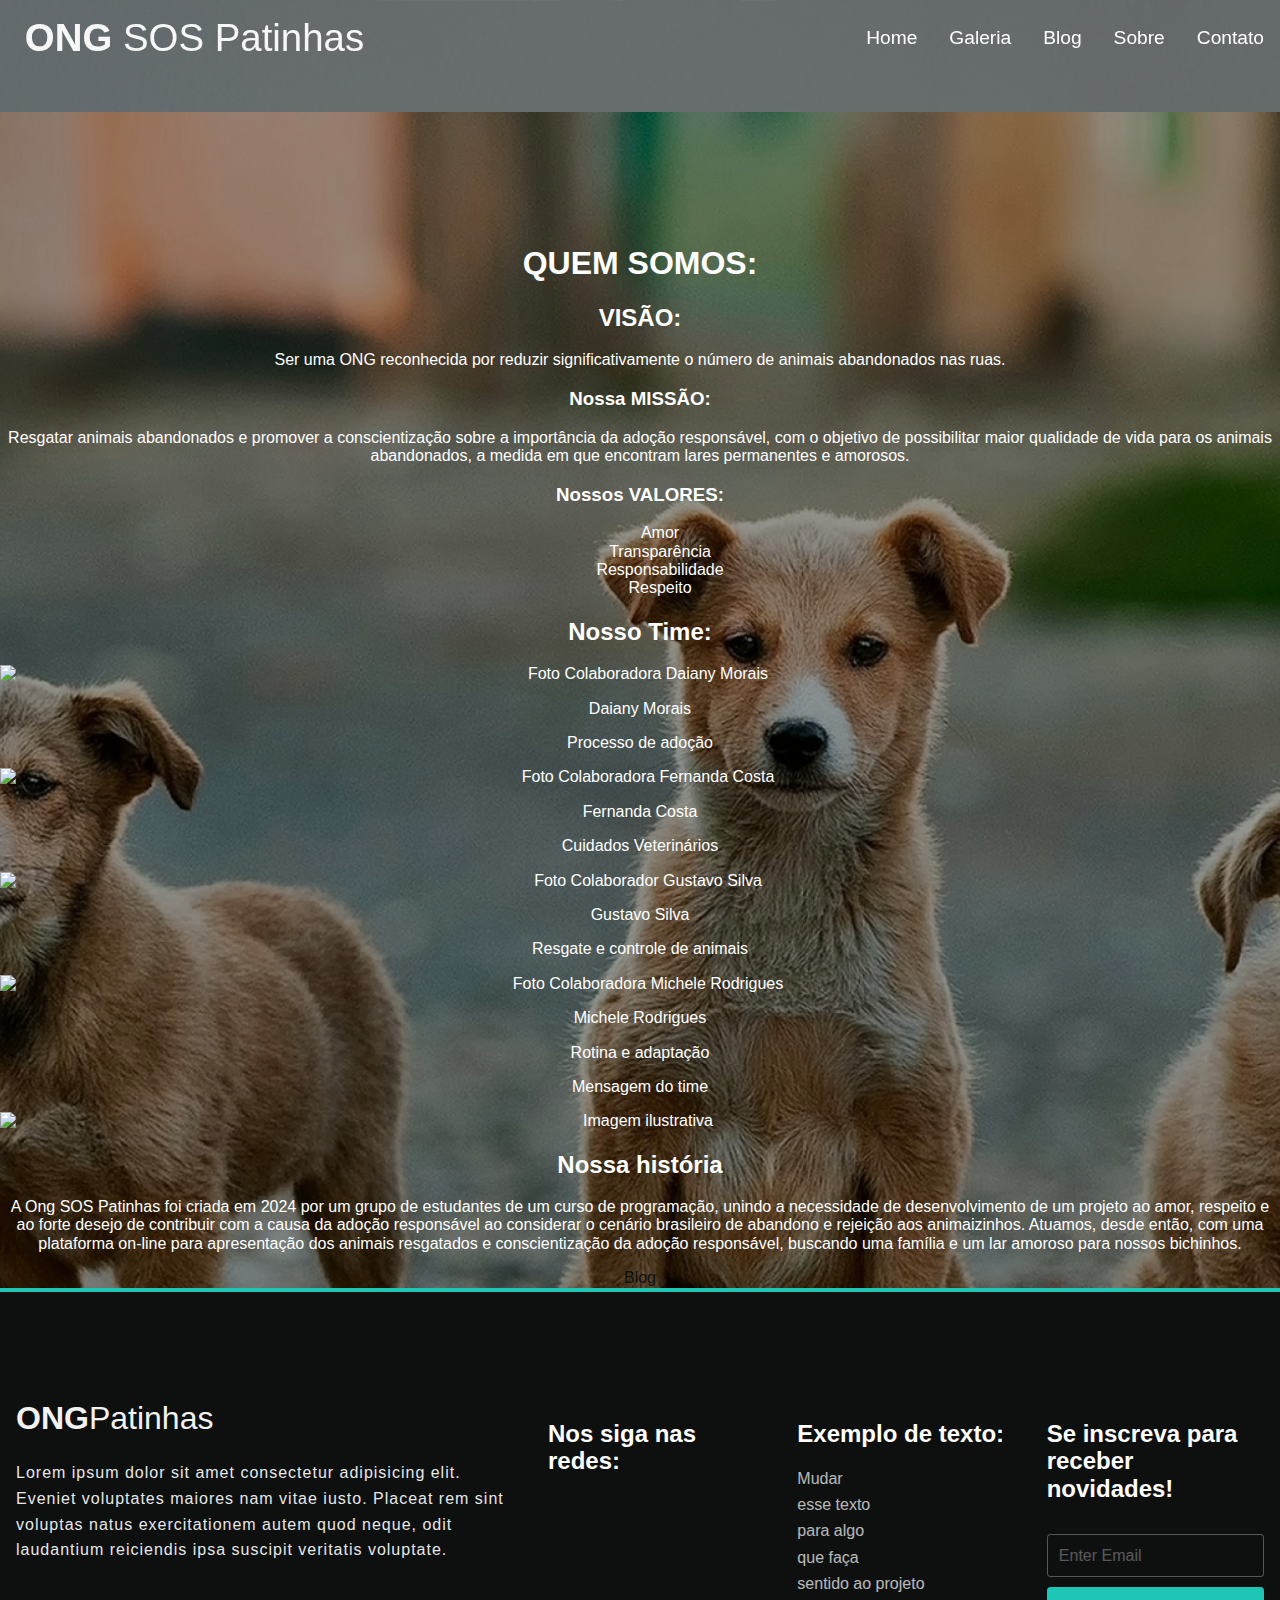
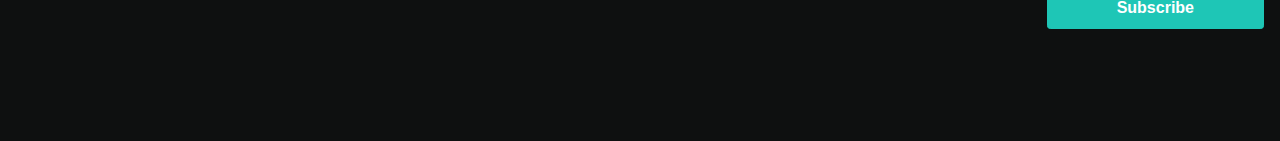
==== html/about.html @ 86a80b1d "ajustes inserção de classes/imagens" ====
<!DOCTYPE html>
<html lang="pt-br">

<head>
    <meta charset="utf-8">
    <meta http-equiv="X-UA-Compatible" content="IE=edge">
    <title>ONG SOS Patinhas</title>
    <meta name="description" content="">
    <meta name="viewport" content="width=device-width, initial-scale=1">

    <link rel="stylesheet" href="https://cdnjs.cloudflare.com/ajax/libs/font-awesome/5.15.3/css/all.min.css"
        integrity="sha512-iBBXm8fW90+nuLcSKlbmrPcLa0OT92xO1BIsZ+ywDWZCvqsWgccV3gFoRBv0z+8dLJgyAHIhR35VZc2oM/gI1w=="
        crossorigin="anonymous" referrerpolicy="no-referrer" />

    <link rel="stylesheet" href="../font/fonts.css">
 
    <link rel="stylesheet" href="../css/normalize.css">

    <link rel="stylesheet" href="../css/utility.css">
    <link rel="stylesheet" href="../css/style.css">
</head>

<body>

    <header class="header_about">

        <nav class="navbar">
            <div class="container flex">
                <a href="index.html" class="site-brand">
                    ONG<span> SOS Patinhas</span>
                </a>
                <button type="button" id="navbar-show-btn" class="flex">
                    <i class="fas fa-bars"></i>
                </button>
                <div id="navbar-collapse">
                    <button type="button" id="navbar-close-btn" class="flex">
                        <i class="fas fa-times"></i>
                    </button>
                    <ul class="navbar-nav">
                        <li class="nav-item">
                            <a href="index.html" class="nav-link">Home</a>
                        </li>
                        <li class="nav-item">
                            <a href="gallery.html" class="nav-link">Galeria</a>
                        </li>
                        <li class="nav-item">
                            <a href="blog.html" class="nav-link">Blog</a>
                        </li>
                        <li class="nav-item">
                            <a href="about.html" class="nav-link">Sobre</a>
                        </li>
                        <li class="nav-item">
                            <a href="contact.html" class="nav-link">Contato</a>
                        </li>
                    </ul>
                </div>
            </div>
        </nav>
    <header/>

    <main>
        <section class="container_about">
            <h1>QUEM SOMOS:</h1>
            <section>
                <section class="container_about_section_1">
                    <h2>VISÃO:</h2>
                    <p> Ser uma ONG reconhecida por reduzir significativamente o número de animais abandonados nas ruas.</p>
                    <h3>Nossa MISSÃO:</h3>
                    <p>Resgatar animais abandonados e promover a conscientização sobre a importância da adoção responsável, com o objetivo de possibilitar maior qualidade de vida para os animais abandonados, a medida em que encontram lares permanentes e amorosos.</p>
                </section>
                <div class="container_about_section_2">
                    <h3>Nossos VALORES:</h3>
                    <ul>
                        <li>Amor</li>
                        <li>Transparência</li>
                        <li>Responsabilidade</li>
                        <li>Respeito</li>
                    </ul>
                </div>
            </section>
        </section>
        <section class="container_about_team">
            <h2>Nosso Time:</h2>
            <section>
                <img src = "" alt="Foto Colaboradora Daiany Morais">
                <p>Daiany Morais</p>
                <p>Processo de adoção</p>
            </section>
            <section>
                <img src = "" alt="Foto Colaboradora Fernanda Costa">
                <p>Fernanda Costa</p>
                <p>Cuidados Veterinários</p>
            </section>
            <section>
                <img src = "" alt="Foto Colaborador Gustavo Silva">
                <p>Gustavo Silva</p>
                <p>Resgate e controle de animais</p>
            </section>
            <section>
                <img src = "" alt="Foto Colaboradora Michele Rodrigues">
                <p>Michele Rodrigues</p>
                <p>Rotina e adaptação</p>
            </section>
        <section class="container_about_team_message">
            <p>Mensagem do time</p>
        </section>
        <section class="container_about_history">
            <img src = "../images/about-2.jpg" alt="Imagem ilustrativa">
            <h2>Nossa história</h2>
            <p>A Ong SOS Patinhas foi criada em 2024 por um grupo de estudantes de um curso de programação, unindo a necessidade de desenvolvimento de um projeto ao amor, respeito e ao forte desejo de contribuir com a causa da adoção responsável ao considerar o cenário brasileiro de abandono e rejeição aos animaizinhos.

                Atuamos, desde então, com uma plataforma on-line para apresentação dos animais resgatados e conscientização da adoção responsável, buscando uma família e um lar amoroso para nossos bichinhos.</p>
            <a href="blog.html">Blog</a>
        </section>
    </main>

    <footer class = "py-4">
        <div class = "container footer-row">
            <div class = "footer-item">
                <a href = "index.html" class = "site-brand">
                    ONG<span>Patinhas</span>
                </a>
                <p class = "text">Lorem ipsum dolor sit amet consectetur adipisicing elit. Eveniet voluptates maiores nam vitae iusto. Placeat rem sint voluptas natus exercitationem autem quod neque, odit laudantium reiciendis ipsa suscipit veritatis voluptate.</p>
            </div>

            <div class = "footer-item">
                <h2>Nos siga nas redes: </h2>
                <ul class = "social-links">
                    <li>
                        <a href = "#">
                            <i class = "fab fa-facebook-f"></i>
                        </a>
                    </li>
                    <li>
                        <a href = "#">
                            <i class = "fab fa-instagram"></i>
                        </a>
                    </li>
                    <li>
                        <a href = "#">
                            <i class = "fab fa-twitter"></i>
                        </a>
                    </li>
                    <li>
                        <a href = "#">
                            <i class = "fab fa-pinterest"></i>
                        </a>
                    </li>
                    <li>
                        <a href = "#">
                            <i class = "fab fa-google-plus"></i>
                        </a>
                    </li>
                </ul>
            </div>

            <div class = "footer-item">
                <h2>Exemplo de texto:</h2>
                <ul>
                    <li><a href = "#">Mudar</a></li>
                    <li><a href = "#">esse texto</a></li>
                    <li><a href = "#">para algo</a></li>
                    <li><a href = "#">que faça </a></li>
                    <li><a href = "#">sentido ao projeto</a></li>
                </ul>
            </div>

            <div class = "subscribe-form footer-item">
                <h2>Se inscreva para receber novidades!</h2>
                <form class = "flex">
                    <input type = "email" placeholder="Enter Email" class = "form-control">
                    <input type = "submit" class = "btn" value = "Subscribe">
                </form>
            </div>
        </div>
    </footer>
</body>
</html>
---- font/fonts.css ----
@font-face {
  font-family: "Open Sans";
  font-style: normal;
  font-weight: 300;
  font-display: swap;
  src: url(https://fonts.gstatic.com/s/opensans/v20/mem5YaGs126MiZpBA-UN_r8OUuhp.woff2)
    format("woff2");
  unicode-range: U+0000-00FF, U+0131, U+0152-0153, U+02BB-02BC, U+02C6, U+02DA,
    U+02DC, U+2000-206F, U+2074, U+20AC, U+2122, U+2191, U+2193, U+2212, U+2215,
    U+FEFF, U+FFFD;
}

@font-face {
  font-family: "Open Sans";
  font-style: normal;
  font-weight: 400;
  font-display: swap;
  src: url(https://fonts.gstatic.com/s/opensans/v20/mem8YaGs126MiZpBA-UFVZ0b.woff2)
    format("woff2");
  unicode-range: U+0000-00FF, U+0131, U+0152-0153, U+02BB-02BC, U+02C6, U+02DA,
    U+02DC, U+2000-206F, U+2074, U+20AC, U+2122, U+2191, U+2193, U+2212, U+2215,
    U+FEFF, U+FFFD;
}

@font-face {
  font-family: "Open Sans";
  font-style: normal;
  font-weight: 600;
  font-display: swap;
  src: url(https://fonts.gstatic.com/s/opensans/v20/mem5YaGs126MiZpBA-UNirkOUuhp.woff2)
    format("woff2");
  unicode-range: U+0000-00FF, U+0131, U+0152-0153, U+02BB-02BC, U+02C6, U+02DA,
    U+02DC, U+2000-206F, U+2074, U+20AC, U+2122, U+2191, U+2193, U+2212, U+2215,
    U+FEFF, U+FFFD;
}

@font-face {
  font-family: "Open Sans";
  font-style: normal;
  font-weight: 700;
  font-display: swap;
  src: url(https://fonts.gstatic.com/s/opensans/v20/mem5YaGs126MiZpBA-UN7rgOUuhp.woff2)
    format("woff2");
  unicode-range: U+0000-00FF, U+0131, U+0152-0153, U+02BB-02BC, U+02C6, U+02DA,
    U+02DC, U+2000-206F, U+2074, U+20AC, U+2122, U+2191, U+2193, U+2212, U+2215,
    U+FEFF, U+FFFD;
}

@font-face {
  font-family: "Open Sans";
  font-style: normal;
  font-weight: 800;
  font-display: swap;
  src: url(https://fonts.gstatic.com/s/opensans/v20/mem5YaGs126MiZpBA-UN8rsOUuhp.woff2)
    format("woff2");
  unicode-range: U+0000-00FF, U+0131, U+0152-0153, U+02BB-02BC, U+02C6, U+02DA,
    U+02DC, U+2000-206F, U+2074, U+20AC, U+2122, U+2191, U+2193, U+2212, U+2215,
    U+FEFF, U+FFFD;
}

@font-face {
  font-family: "Raleway";
  font-style: normal;
  font-weight: 200;
  font-display: swap;
  src: url(https://fonts.gstatic.com/s/raleway/v22/1Ptug8zYS_SKggPNyC0ITw.woff2)
    format("woff2");
  unicode-range: U+0000-00FF, U+0131, U+0152-0153, U+02BB-02BC, U+02C6, U+02DA,
    U+02DC, U+2000-206F, U+2074, U+20AC, U+2122, U+2191, U+2193, U+2212, U+2215,
    U+FEFF, U+FFFD;
}

@font-face {
  font-family: "Raleway";
  font-style: normal;
  font-weight: 300;
  font-display: swap;
  src: url(https://fonts.gstatic.com/s/raleway/v22/1Ptug8zYS_SKggPNyC0ITw.woff2)
    format("woff2");
  unicode-range: U+0000-00FF, U+0131, U+0152-0153, U+02BB-02BC, U+02C6, U+02DA,
    U+02DC, U+2000-206F, U+2074, U+20AC, U+2122, U+2191, U+2193, U+2212, U+2215,
    U+FEFF, U+FFFD;
}

@font-face {
  font-family: "Raleway";
  font-style: normal;
  font-weight: 400;
  font-display: swap;
  src: url(https://fonts.gstatic.com/s/raleway/v22/1Ptug8zYS_SKggPNyC0ITw.woff2)
    format("woff2");
  unicode-range: U+0000-00FF, U+0131, U+0152-0153, U+02BB-02BC, U+02C6, U+02DA,
    U+02DC, U+2000-206F, U+2074, U+20AC, U+2122, U+2191, U+2193, U+2212, U+2215,
    U+FEFF, U+FFFD;
}

@font-face {
  font-family: "Raleway";
  font-style: normal;
  font-weight: 500;
  font-display: swap;
  src: url(https://fonts.gstatic.com/s/raleway/v22/1Ptug8zYS_SKggPNyC0ITw.woff2)
    format("woff2");
  unicode-range: U+0000-00FF, U+0131, U+0152-0153, U+02BB-02BC, U+02C6, U+02DA,
    U+02DC, U+2000-206F, U+2074, U+20AC, U+2122, U+2191, U+2193, U+2212, U+2215,
    U+FEFF, U+FFFD;
}

@font-face {
  font-family: "Raleway";
  font-style: normal;
  font-weight: 600;
  font-display: swap;
  src: url(https://fonts.gstatic.com/s/raleway/v22/1Ptug8zYS_SKggPNyC0ITw.woff2)
    format("woff2");
  unicode-range: U+0000-00FF, U+0131, U+0152-0153, U+02BB-02BC, U+02C6, U+02DA,
    U+02DC, U+2000-206F, U+2074, U+20AC, U+2122, U+2191, U+2193, U+2212, U+2215,
    U+FEFF, U+FFFD;
}

@font-face {
  font-family: "Raleway";
  font-style: normal;
  font-weight: 700;
  font-display: swap;
  src: url(https://fonts.gstatic.com/s/raleway/v22/1Ptug8zYS_SKggPNyC0ITw.woff2)
    format("woff2");
  unicode-range: U+0000-00FF, U+0131, U+0152-0153, U+02BB-02BC, U+02C6, U+02DA,
    U+02DC, U+2000-206F, U+2074, U+20AC, U+2122, U+2191, U+2193, U+2212, U+2215,
    U+FEFF, U+FFFD;
}

@font-face {
  font-family: "Raleway";
  font-style: normal;
  font-weight: 800;
  font-display: swap;
  src: url(https://fonts.gstatic.com/s/raleway/v22/1Ptug8zYS_SKggPNyC0ITw.woff2)
    format("woff2");
  unicode-range: U+0000-00FF, U+0131, U+0152-0153, U+02BB-02BC, U+02C6, U+02DA,
    U+02DC, U+2000-206F, U+2074, U+20AC, U+2122, U+2191, U+2193, U+2212, U+2215,
    U+FEFF, U+FFFD;
}

@font-face {
  font-family: "Raleway";
  font-style: normal;
  font-weight: 900;
  font-display: swap;
  src: url(https://fonts.gstatic.com/s/raleway/v22/1Ptug8zYS_SKggPNyC0ITw.woff2)
    format("woff2");
  unicode-range: U+0000-00FF, U+0131, U+0152-0153, U+02BB-02BC, U+02C6, U+02DA,
    U+02DC, U+2000-206F, U+2074, U+20AC, U+2122, U+2191, U+2193, U+2212, U+2215,
    U+FEFF, U+FFFD;
}
---- css/utility.css ----
html,
body {
  font-family: "Open Sans", sans-serif;
}
h1,
h2,
h3,
h4,
h5,
h6 {
  font-family: "Raleway", sans-serif;
}
a {
  color: var(--dark);
  text-decoration: none;
}
ul {
  list-style-type: none;
}
button,
input[type="submit"] {
  font-size: 1rem;
  cursor: pointer;
  font-family: "Raleway", sans-serif;
}
.container {
  max-width: 1320px;
  padding: 0 1rem;
  margin: 0 auto;
}
.flex {
  display: -webkit-box;
  display: -ms-flexbox;
  display: flex;
  -webkit-box-align: center;
  -ms-flex-align: center;
  align-items: center;
  -webkit-box-pack: center;
  -ms-flex-pack: center;
  justify-content: center;
}
.text {
  font-weight: 400;
  opacity: 0.9;
  line-height: 1.6;
  letter-spacing: 1px;
}
.form-control {
  width: 100%;
  margin: 0.6rem 0;
  max-width: 500px;
  border: 1px solid #fff;
  border-radius: 0.2rem;
  padding: 0.7rem;
  font-size: 1rem;
  font-family: "Raleway", sans-serif;
  color: #fff;
  background-color: transparent;
  -webkit-box-sizing: border-box;
  box-sizing: border-box;
}
.btn {
  padding: 0.7rem 2.4rem;
  border-radius: 0.2rem;
  font-weight: 600;
  background-color: var(--green);
  color: #fff;
  border: 1px solid var(--green);
}
.btn:hover {
  opacity: 0.9;
  -webkit-transition: var(--trans);
  -o-transition: var(--trans);
  transition: var(--trans);
}

/* css para transição e animação */
.resize-animation-stopper * {
  -webkit-animation: none !important;
  animation: none !important;
  -webkit-transition: none !important;
  -o-transition: none !important;
  transition: none !important;
}

.py-4 {
  padding: 4rem 0;
}
img {
  width: 100%;
  display: block;
}
.title-wrap {
  text-align: center;
  padding: 1.4rem 0;
  margin-bottom: 2rem;
  letter-spacing: 2px;
  text-transform: uppercase;
}
.lg-title {
  font-size: 1.8rem;
}
.sm-title {
  display: block;
  color: #787878;
  font-weight: 300;
  font-size: 1.2rem;
  padding-bottom: 1rem;
  max-width: 450px;
  margin-right: auto;
  margin-left: auto;
  line-height: 1.7;
}
.my-2 {
  margin: 2rem 0;
}
.shadow:hover {
  -webkit-box-shadow: 0px 0px 18px -4px rgba(109, 109, 109, 0.64);
  box-shadow: 0px 0px 18px -4px rgba(109, 109, 109, 0.64);
}
---- css/style.css ----
:root{
  --green: #1ec6b6;
  --light-yellow: #ec7e3fd7;
  /* --light-yellow: #f7f7f7; */
  --dark: #0e1010;
  --trans: all 0.3s ease-in-out;
}
.navbar{
  position: fixed;
  top: 0;
  width: 100%;
  background-color: transparent;
  padding: 1rem 0;
  z-index: 999;
}
.navbar .container{
  -webkit-box-pack: justify;
      -ms-flex-pack: justify;
          justify-content: space-between;
}
.site-brand{
  color: #fff;
  font-size: 2.4rem;
  font-family: 'Raleway', sans-serif;
  font-weight: 600;
  opacity: 0.95;
  width: 500px;
}
.site-brand span{
  font-weight: 300;
}
#navbar-show-btn{
  background: transparent;
  color: #fff;
  font-size: 2rem;
  opacity: 0.9;
  -webkit-transition: var(--trans);
  -o-transition: var(--trans);
  transition: var(--trans);
  border: none;
}
#navbar-show-btn:hover{
  opacity: 1;
}

/* navbar side menu */
#navbar-collapse{
  background-color: var(--green);
  position: fixed;
  top: 0;
  right: 0;
  width: 300px;
  height: 100%;
  padding: 2rem;
  -webkit-transform: translateX(100%);
      -ms-transform: translateX(100%);
          transform: translateX(100%);
  -webkit-transition: var(--trans);
  -o-transition: var(--trans);
  transition: var(--trans);
}
.navbar-collapse-rmw{
  /* js related */
  -webkit-transform: translateX(0)!important;
      -ms-transform: translateX(0)!important;
          transform: translateX(0)!important;
}
#navbar-close-btn{
  background: none;
  color: #fff;
  width: 35px;
  height: 35px;
  border-radius: 0.2rem;
  font-size: 2rem;
  -webkit-transition: var(--trans);
  -o-transition: var(--trans);
  transition: var(--trans);
  position: absolute;
  right: 1rem;
  top: 2rem;
  border: none;
}
#navbar-close-btn:hover{
  background-color: #fff;
  color: var(--green);
}
.navbar-nav{
  margin-top: 5rem;
}
.nav-item{
  margin: 1.6rem 0;
}
.nav-link{
  color: #fff;
  font-size: 1.2rem;
  -webkit-transition: var(--trans);
  -o-transition: var(--trans);
  transition: var(--trans);
}
.nav-link:hover{
  opacity: 0.8;
}

/* header */
header{
  min-height: 100vh;
  padding-top: 7rem;
  background: -webkit-gradient(linear, left top, left bottom, from(rgba(0, 0, 0, 0.4)), to(rgba(0, 0, 0, 0.4))), url(../images/header-bg.jpg) center/cover no-repeat;
  background: -o-linear-gradient(rgba(0, 0, 0, 0.4), rgba(0, 0, 0, 0.4)), url(../images/header-bg.jpg) center/cover no-repeat;
  background: linear-gradient(rgba(0, 0, 0, 0.4), rgba(0, 0, 0, 0.4)), url(../images/header-bg.jpg) center/cover no-repeat;
  -webkit-box-orient: vertical;
  -webkit-box-direction: normal;
      -ms-flex-direction: column;
          flex-direction: column;
  color: #fff;
  text-align: center;
}
.header-title h1{
  font-size: 2.8rem!important;
  letter-spacing: 2px;
  -webkit-animation: bounce-in-top 1.1s both;
          animation: bounce-in-top 1.1s both;
}
.header-title p{
  margin: 1.8rem auto;
  max-width: 700px;
  font-weight: 500;
  font-size: 1.3rem;
  line-height: 1.7;
}

@-webkit-keyframes bounce-in-top{
  0%{
      -webkit-transform: translateY(-500px);
              transform: translateY(-500px);
      -webkit-animation-timing-function: ease-in;
              animation-timing-function: ease-in;
      opacity: 0;
  }
  38%{
      -webkit-transform: translateY(0);
              transform: translateY(0);
      -webkit-animation-timing-function: ease-out;
              animation-timing-function: ease-out;
      opacity: 1;
  }
  55%{
      -webkit-transform: translateY(-65px);
              transform: translateY(-65px);
      -webkit-animation-timing-function: ease-in;
              animation-timing-function: ease-in;
  }
  72%{
      -webkit-transform: translateY(0);
              transform: translateY(0);
      -webkit-animation-timing-function: ease-out;
              animation-timing-function: ease-out;
  }
  81%{
      -webkit-transform: translateY(-28px);
              transform: translateY(-28px);
      -webkit-animation-timing-function: ease-in;
              animation-timing-function: ease-in;
  }
  90%{
      -webkit-transform: translateY(0);
              transform: translateY(0);
      -webkit-animation-timing-function: ease-out;
              animation-timing-function: ease-out;
  }
  95%{
      -webkit-transform: translateY(-8px);
              transform: translateY(-8px);
      -webkit-animation-timing-function: ease-in;
              animation-timing-function: ease-in;
  }
  100%{
      -webkit-transform: translateY(0);
              transform: translateY(0);
      -webkit-animation-timing-function: ease-out;
              animation-timing-function: ease-out;
  }
}

@keyframes bounce-in-top{
  0%{
      -webkit-transform: translateY(-500px);
              transform: translateY(-500px);
      -webkit-animation-timing-function: ease-in;
              animation-timing-function: ease-in;
      opacity: 0;
  }
  38%{
      -webkit-transform: translateY(0);
              transform: translateY(0);
      -webkit-animation-timing-function: ease-out;
              animation-timing-function: ease-out;
      opacity: 1;
  }
  55%{
      -webkit-transform: translateY(-65px);
              transform: translateY(-65px);
      -webkit-animation-timing-function: ease-in;
              animation-timing-function: ease-in;
  }
  72%{
      -webkit-transform: translateY(0);
              transform: translateY(0);
      -webkit-animation-timing-function: ease-out;
              animation-timing-function: ease-out;
  }
  81%{
      -webkit-transform: translateY(-28px);
              transform: translateY(-28px);
      -webkit-animation-timing-function: ease-in;
              animation-timing-function: ease-in;
  }
  90%{
      -webkit-transform: translateY(0);
              transform: translateY(0);
      -webkit-animation-timing-function: ease-out;
              animation-timing-function: ease-out;
  }
  95%{
      -webkit-transform: translateY(-8px);
              transform: translateY(-8px);
      -webkit-animation-timing-function: ease-in;
              animation-timing-function: ease-in;
  }
  100%{
      -webkit-transform: translateY(0);
              transform: translateY(0);
      -webkit-animation-timing-function: ease-out;
              animation-timing-function: ease-out;
  }
}

::-webkit-calendar-picker-indicator{
  -webkit-filter: invert(1);
          filter: invert(1);
}

/* change background on scroll */
.navbar-cng{
  background-color: #fff;
  -webkit-box-shadow: 0px 4px 5px 0px rgba(48, 48, 48, 0.2);
          box-shadow: 0px 4px 5px 0px rgba(48, 48, 48, 0.2);
  -webkit-transition: var(--trans);
  -o-transition: var(--trans);
  transition: var(--trans);
}
.navbar-cng .site-brand{
  color: var(--dark);
}
.navbar-cng .site-brand span{
  color: var(--green);
}
.navbar-cng #navbar-show-btn{
  color: var(--green);
}

/* featured */
.featured-item{
  position: relative;
  width: 100%;
  overflow: hidden;
  -webkit-transition: var(--trans);
  -o-transition: var(--trans);
  transition: var(--trans);
  border-radius: 8%;
}
.featured-item::after{
  content: "";
  position: absolute;
  top: 0;
  left: 0;
  width: 100%;
  height: 100%;
  z-index: 1;
  background: -webkit-gradient(linear, left top, left bottom, from(transparent), color-stop(18%, transparent), color-stop(99%, rgba(0, 0, 0, 0.8)), to(rgba(0, 0, 0, 0.8)));
  background: -o-linear-gradient(top, transparent 0%, transparent 18%, rgba(0, 0, 0, 0.8) 99%, rgba(0, 0, 0, 0.8) 100%)!important;
  background: linear-gradient(to bottom, transparent 0%, transparent 18%, rgba(0, 0, 0, 0.8) 99%, rgba(0, 0, 0, 0.8) 100%)!important;
}
.featured-item-content{
  position: absolute;
  bottom: 0;
  left: 0;
  z-index: 2;
  color: var(--dark);
  background: #1ec6b6;
  width: 100%;
  padding: 1rem;
  -webkit-transform: translateY(68%);
      -ms-transform: translateY(68%);
          transform: translateY(68%);
  -webkit-transition: var(--trans);
  -o-transition: var(--trans);
  transition: var(--trans); 
}


.featured-item-content span{
  font-size: 1.2rem;
  display: block;
  margin-bottom: 1.2rem;
  text-transform: capitalize;
}
.featured-item-content .text {
  color: #fff;
  font-size: 1.1rem;
  -webkit-transition: var(--trans);
  -o-transition: var(--trans);
  transition: var(--trans);
  margin-right: 10px!important;
}
.featured-item:hover .featured-item-content{
  -webkit-transform: translateY(0);
      -ms-transform: translateY(0);
          transform: translateY(0);
}

/* services */
#services{
  background: -webkit-gradient(linear, left top, left bottom, from(rgba(0, 0, 0, 0.5)), to(rgba(0, 0, 0, 0.5))), url(../images/services-bg.jpg) center/cover no-repeat;
  background: -o-linear-gradient(rgba(0, 0, 0, 0.5), rgba(0, 0, 0, 0.5)), url(../images/services-bg.jpg) center/cover no-repeat;
  background: linear-gradient(rgba(0, 0, 0, 0.5), rgba(0, 0, 0, 0.5)), url(../images/services-bg.jpg) center/cover no-repeat;
}
#services *{
  color: #fff;
}
.services-item{
  text-align: center;
  padding: 2rem 0.5rem;
  margin: 2rem 0;
}
.services-icon{
  font-size: 3.2rem;
}
.services-item h3{
  margin: 1rem 0;
  font-size: 1.6rem;
}
.services-item .btn{
  margin-top: 1.6rem;
  display: inline-block;
}

/* testimonials */
#testimonials{
  background-color: var(--light-yellow);
}
.test-item{
  border: 2px solid var(--light-yellow);
  padding: 2rem 1rem;
  position: relative;
  background-color: #fff;
  border-radius: 0.2rem;
  margin: 2rem 0 14rem 0;
}
.test-item::after{
  content: "";
  position: absolute;
  bottom: -20px;
  left: 50%;
  -webkit-transform: translateX(-50%);
      -ms-transform: translateX(-50%);
          transform: translateX(-50%);
  width: 0;
  height: 0;
  border-left: 20px solid transparent;
  border-right: 20px solid transparent;
  border-top: 20px solid #fff;
}
.test-item-info{
  position: absolute;
  top: 110%;
  left: 50%;
  -webkit-transform: translateX(-50%);
      -ms-transform: translateX(-50%);
          transform: translateX(-50%);
  text-align: center;
}
.test-item-info img{
  width: 100px;
  height: 100px;
  border-radius: 100%;
  margin: 1rem;
}
.test-item-info h3{
  font-size: 1rem;
}

/* video */
.video-wrapper{
  height: 700px;
  position: relative;
}
.video-wrapper video{
  width: 100%;
  height: 100%;
  -o-object-fit: cover;
     object-fit: cover;
}
#play-btn{
  position: absolute;
  z-index: 5;
  width: 70px;
  height: 70px;
  background-color: var(--green);
  color: #fff;
  border: none;
  border-radius: 50%;
  font-size: 1.8rem;
  padding-left: 0.4rem;
  -webkit-transition: var(--trans);
  -o-transition: var(--trans);
  transition: var(--trans);
}
#play-btn:hover{
  -webkit-transform: scale(1.1);
      -ms-transform: scale(1.1);
          transform: scale(1.1);
}

/* footer */
footer{
  background-color: var(--dark);
  color: #fff;
  text-align: center;
  position: relative;
}
footer::before{
  content: "";
  position: absolute;
  background-color: var(--green);
  height: 4px;
  top: 0;
  left: 0;
  width: 100%;
}
footer .site-brand{
  margin-bottom: 1.5rem;
  display: block;
  font-size: 2rem!important;
}
.footer-item{
  margin: 3rem 0;
}
.footer-item a{
  font-size: 1.2rem;
  color: #fff;
  -webkit-transition: var(--trans);
  -o-transition: var(--trans);
  transition: var(--trans);
}
.footer-item a:hover{
  color: var(--green);
}
.footer-item ul{
  padding: 0;
}
.footer-item h2{
  margin-bottom: 1.4rem;;
}
.social-links{
  display: -webkit-box;
  display: -ms-flexbox;
  display: flex;
  -webkit-box-pack: center;
      -ms-flex-pack: center;
          justify-content: center;
}
.social-links li{
  margin: 0.5rem;
}
.footer-item:nth-child(3) li{
  margin: 0.5rem 0;
}
.footer-item:nth-child(3) a{
  display: inline-block;
  font-size: 1rem;
  opacity: 0.7;
}
.subscribe-form form{
  -webkit-box-orient: vertical;
  -webkit-box-direction: normal;
      -ms-flex-direction: column;
          flex-direction: column;
}
.subscribe-form form input{
  width: 100%;
  max-width: 300px;
}
.subscribe-form .form-control{
  border-color: rgba(255, 255, 255, 0.3);
  -webkit-transition: var(--trans);
  -o-transition: var(--trans);
  transition: var(--trans);
}
.subscribe-form .form-control:focus{
  border-color: #fff;
}
.subscribe-form form input[type = "email"]::-webkit-input-placeholder{
  color: #fff;
  opacity: 0.3;
}
.subscribe-form form input[type = "email"]::-moz-placeholder{
  color: #fff;
  opacity: 0.3;
}
.subscribe-form form input[type = "email"]:-ms-input-placeholder{
  color: #fff;
  opacity: 0.3;
}
.subscribe-form form input[type = "email"]::-ms-input-placeholder{
  color: #fff;
  opacity: 0.3;
}
.subscribe-form form input[type = "email"]::placeholder{
  color: #fff;
  opacity: 0.3;
}


/* ### GALLERY PAGE ### */
header.header-sm{
  min-height: 60vh;
}
/* gallery */

#gallery{
  background-color: #fcd787ab;
}

.gallery-item{
  margin: 2rem 0;
  overflow: hidden;
  position: relative;
  -webkit-transition: var(--trans);
  -o-transition: var(--trans);
  transition: var(--trans);
  cursor: pointer;
}
.gallery-item::after{
  content: "";
  z-index: 1;
  position: absolute;
  bottom: 0;
  top: 0;
  right: 0;
  left: 0;
  background: -webkit-gradient(linear, left top, left bottom, from(transparent), color-stop(18%, transparent), color-stop(99%, rgba(0, 0, 0, 0.8)), to(rgba(0, 0, 0, 0.8)));
  background: -o-linear-gradient(top, transparent 0%, transparent 18%, rgba(0, 0, 0, 0.8) 99%, rgba(0, 0, 0, 0.8) 100%);
  background: linear-gradient(to bottom, transparent 0%, transparent 18%, rgba(0, 0, 0, 0.8) 99%, rgba(0, 0, 0, 0.8) 100%);
}
.gallery-item img{
  -webkit-transition: var(--trans);
  -o-transition: var(--trans);
  transition: var(--trans);
}
.gallery-item:hover img{
  -webkit-transform: scale(1.2);
      -ms-transform: scale(1.2);
          transform: scale(1.2);
}
.zoom-icon{
  position: absolute;
  top: 50%;
  left: 50%;
  -webkit-transform: translate(-50%, -50%);
      -ms-transform: translate(-50%, -50%);
          transform: translate(-50%, -50%);
  font-size: 2rem;
  color: #fff;
  z-index: 2;
  opacity: 0;
  -webkit-transition: var(--trans);
  -o-transition: var(--trans);
  transition: var(--trans);
}
.gallery-item:hover .zoom-icon{
  opacity: 1;
}
/* img modal box */
#img-modal-box{
  position: fixed;
  top: 0;
  left: 0;
  width: 100%;
  height: 100%;
  background-color: rgba(0, 0, 0, 0.9);
  z-index: 999;
  display: none;
}
#img-modal{
  position: absolute;
  top: 50%;
  left: 50%;
  -webkit-transform: translate(-50%, -50%);
      -ms-transform: translate(-50%, -50%);
          transform: translate(-50%, -50%);
  width: 80%;
  max-width: 800px;
}
#img-mdoal img{
  max-width: 100%;
  height: 100%;
}
#img-modal-box button{
  position: absolute;
  font-size: 1.4rem;
  background-color: #fff;
  width: 35px;
  height: 35px;
  border-radius: 50%;
  -webkit-transition: var(--trans);
  -o-transition: var(--trans);
  transition: var(--trans);
  border: none;
}
#img-modal-box button:hover{
  opacity: 0.9;
}
#modal-close-btn{
  top: -17.5px;
  right: -17.5px;
  z-index: 999;
}
#next-btn{
  top: 50%;
  right: 1rem;
  -webkit-transform: translateY(-50%);
      -ms-transform: translateY(-50%);
          transform: translateY(-50%);
}
#prev-btn{
  top: 50%;
  left: 1rem;
  -webkit-transform: translateY(-50%);
      -ms-transform: translateY(-50%);
          transform: translateY(-50%);
}
#next-btn:hover, #prev-btn:hover{
  background-color: var(--dark);
  color: #fff;
}

/* popular section */
#popular.py-4{
  padding-bottom: 0;
}
.popular-item{
  height: 700px;
  position: relative;
  cursor: pointer;
  overflow: hidden;
  margin: .5rem .5rem;
  padding: .2rem 0;
  -webkit-transition: var(--trans);
  -o-transition: var(--trans);
  transition: var(--trans);
}
.popular-item::after{
  padding: 2rem 0;
  content: "";
  z-index: 1;
  position: absolute;
  bottom: 0;
  top: 0;
  right: 0;
  left: 0;
  background: -webkit-gradient(linear, left top, left bottom, from(transparent), color-stop(18%, transparent), color-stop(99%, rgba(0, 0, 0, 0.8)), to(rgba(0, 0, 0, 0.8)));
  background: -o-linear-gradient(top, transparent 0%, transparent 18%, rgba(0, 0, 0, 0.8) 99%, rgba(0, 0, 0, 0.8) 100%);
  background: linear-gradient(to bottom, transparent 0%, transparent 18%, rgba(0, 0, 0, 0.8) 99%, rgba(0, 0, 0, 0.8) 100%);
}
.popular-item div{
  position: absolute;
  color: #fff;
  z-index: 2;
  bottom: -100%;
  width: 100%;
  padding: 2rem;
   -webkit-transition: var(--trans);
  -o-transition: var(--trans);
  transition: var(--trans);
}

.popular-item:hover div{
  background-color: #fff;
  color: #000;
  bottom: 0;
  opacity: 0.95;
}

.popular-open-card-1{
background: #fcd787 !important;
}

.popular-open-card-2{
  background: #98cfca!important;
}

.popular-open-card-1 p, .popular-open-card-2 p  {
  margin-right: 4rem!important;
  padding-top: .4rem;
}

.popular-row span {
  color: var(--dark);
  font-size: 28px;
}

/* ### BLOG PAGE ### */
/* blog */
#blog{
  background-color: var(--light-yellow);
}
.blog-item{
  background-color: #fff;
  -webkit-transition: var(--trans);
  -o-transition: var(--trans);
  transition: var(--trans);
}
.blog-item-top{
  position: relative;
}
.blog-date{
  position: absolute;
  background-color: var(--green);
  color: #fff;
  padding: 0.5rem;
  height: 38px;
  min-width: 160px;
  text-transform: uppercase;
  letter-spacing: 2px;
  bottom: -19px;
  left: 5%;
}
.blog-item-bottom{
  padding: 2rem 1rem;
}
.blog-item-bottom span{
  text-transform: uppercase;
  color: var(--dark);
  opacity: 0.7;
  letter-spacing: 2px;
  display: block;
  margin-top: 1rem;
}
.blog-item-bottom a{
  margin: 1rem 0;
  font-size: 1.4rem;
  display: block;
  font-family: 'Raleway',sans-serif;
  font-weight: 600;
  line-height: 1.6;
  -webkit-transition: var(--trans);
  -o-transition: var(--trans);
  transition: var(--trans);
}
.blog-item-bottom a:hover{
  opacity: 0.8;
}

/* ### ABOUT PAGE ### */
/* about */
.about-right .text{
  margin-bottom: 1rem;
}
.about-right h2{
  margin-bottom: 2.5rem;
}

/* facts */
.header_about {
  background: -webkit-gradient(linear, left top, left bottom, from(rgba(0, 0, 0, 0.5)), to(rgba(0, 0, 0, 0.5))), url(../images/about-1.jpg) center/cover no-repeat;
  background: -o-linear-gradient(rgba(0, 0, 0, 0.5), rgba(0, 0, 0, 0.5)), url(../images/about-1.jpg) center/cover no-repeat;
  background: linear-gradient(rgba(0, 0, 0, 0.5), rgba(0, 0, 0, 0.5)), url(../images/about-1.jpg) center/cover no-repeat;
  min-height: 80vh;
}
#facts .title-wrap{
  color: #fff;
}
#facts .sm-title{
  color: #fff;
}
.facts-item{
  color: #fff;
  text-align: center;
  padding: 2rem 0;
}
.facts-icon{
  font-size: 3.2rem;
}
.facts-info strong{
  font-size: 2rem;
  display: block;
  margin: 1rem 0;
}
.facts-info .text{
  text-transform: uppercase;
}

/* ### CONTACT PAGE ### */
/* contact */
.contact-form .form-control{
  border: 1px solid rgba(0, 0, 0, 0.1);
  color: #000;
  display: block;
  margin: 1.6rem auto;
}
.contact-form .btn{
  display: block;
  margin: auto;
}
.contact-icon{
  background-color: var(--green);
  color: #fff;
  width: 60px;
  height: 60px;
  border-radius: 50%;
  margin: 1rem auto;
  font-size: 2rem;
}
.contact-item{
  text-align: center;
  margin: 3rem 0;
}
.contact-item div span{
  font-weight: 600;
  font-family: "Ralway", sans-serif;
  font-size: 1.2rem;
  display: block;
  margin-bottom: 1rem;
}

/* começo da responsividade
depois criar um css a parte pra colocar isso
*/

@media screen and (max-width: 460px){
  .featured-item-content{
      -webkit-transform: translateY(68%);
          -ms-transform: translateY(68%);
              transform: translateY(68%);
  }
}

@media screen and (min-width: 678px){
  .test-item::after{
      left: 4rem;
      -webkit-transform: translateX(0);
          -ms-transform: translateX(0);
              transform: translateX(0);
  }
  .test-item-info{
      left: 1rem;
      -webkit-transform: translateX(0);
          -ms-transform: translateX(0);
              transform: translateX(0);
      text-align: left;
      display: grid;
      grid-template-columns: repeat(2, 1fr);
      -webkit-box-align: center;
          -ms-flex-align: center;
              align-items: center;
  }
}

@media screen and (min-width: 768px){
  .header-title p{
      font-size: 1.4rem;
  }
  .featured-row, .services-row, .footer-row{
      display: grid;
      grid-template-columns: repeat(2, 1fr);
      gap: 2rem;
  }
  .featured-item, .services-item{
      margin: 0;
  }
  .footer-row{
      text-align: left;
  }
  .social-links{
      -webkit-box-pack: start;
          -ms-flex-pack: start;
              justify-content: start;
  }
  .social-links li:nth-child(1){
      margin-left: 0;
  }
  .subscribe-form form{
      -webkit-box-align: start;
          -ms-flex-align: start;
              align-items: flex-start;
  }

  .gallery-row, .popular-row, .blog-row, .facts-row{
      display: grid;
      grid-template-columns: repeat(2, 1fr);
      gap: 2rem;
  }
  .gallery-item{
      margin: 0;
  }
  .popular-row, .facts-row{
      gap: 0;
  }
  .facts-row{
      -webkit-column-gap: 5rem;
         -moz-column-gap: 5rem;
              column-gap: 5rem;
  }
}
@media screen and (min-width: 992px){
  .header-title h1{
      font-size: 4rem;
  }
  .header-form form{
      -webkit-box-orient: horizontal;
      -webkit-box-direction: normal;
          -ms-flex-direction: row;
              flex-direction: row;
      -webkit-box-align: stretch;
          -ms-flex-align: stretch;
              align-items: stretch;
  }
  .header-form .form-control, .header-form .btn{
      margin: 0 0.5rem;
  }
  /* navbar */
  #navbar-show-btn{
      display: none;
  }
  #navbar-collapse{
      display: block!important;
      background-color: transparent;
      -webkit-transform: translateX(0);
          -ms-transform: translateX(0);
              transform: translateX(0);
      height: auto;
      padding: 0;
      position: static;
      width: 100%;
  }
  #navbar-close-btn{
      display: none;
  }
  .navbar-nav{
      display: -webkit-box;
      display: -ms-flexbox;
      display: flex;
      -webkit-box-pack: end;
          -ms-flex-pack: end;
              justify-content: flex-end;
      margin: 0;
  }
  .nav-item{
      margin: 0;
      margin-left: 2rem;
  }
  /* change on scroll */
  .navbar-cng .navbar-nav .nav-link{
      color: var(--dark);
  }

  .test-row, .about-row, .contact-row{
      display: grid;
      grid-template-columns: repeat(2, 1fr);
      gap: 2rem;
  }

  .popular-row, .blog-row{
      grid-template-columns: repeat(3, 1fr);
  }
  .about-row{
      -webkit-box-align: center;
          -ms-flex-align: center;
              align-items: center;
  }
  .about-left{
      margin: 0;
  }
  .facts-row{
      grid-template-columns: repeat(4, 1fr);
  }
  .contact-row{
      row-gap: 0;
  }
  .contact-form .form-control{
      margin-left: 0;
  }
  .contact-form .form-control:nth-child(1){
      margin-top: 0;
  }
  .contact-right{
      margin: 0;
  }
  .contact-form .btn{
      margin-left: 0;
  }
  .contact-icon{
      width: 45px;
      height: 45px;
      font-size: 1.4rem;
      margin: 0 1rem;
  }
  .contact-item{
      display: -webkit-box;
      display: -ms-flexbox;
      display: flex;
      -webkit-box-align: start;
          -ms-flex-align: start;
              align-items: flex-start;
      text-align: left;
  }
  .contact-item:nth-child(1){
      margin-top: 0;
  }
}

@media screen and (min-width: 1200px){
  .test-row, .gallery-row{
      grid-template-columns: repeat(3, 1fr);
  }
  .footer-row, .popular-row{
      grid-template-columns: repeat(4, 1fr);
  }
}

@media screen and (min-width: 1400px){
  .featured-row, .services-row{
      grid-template-columns: repeat(3, 1fr);
  }
}
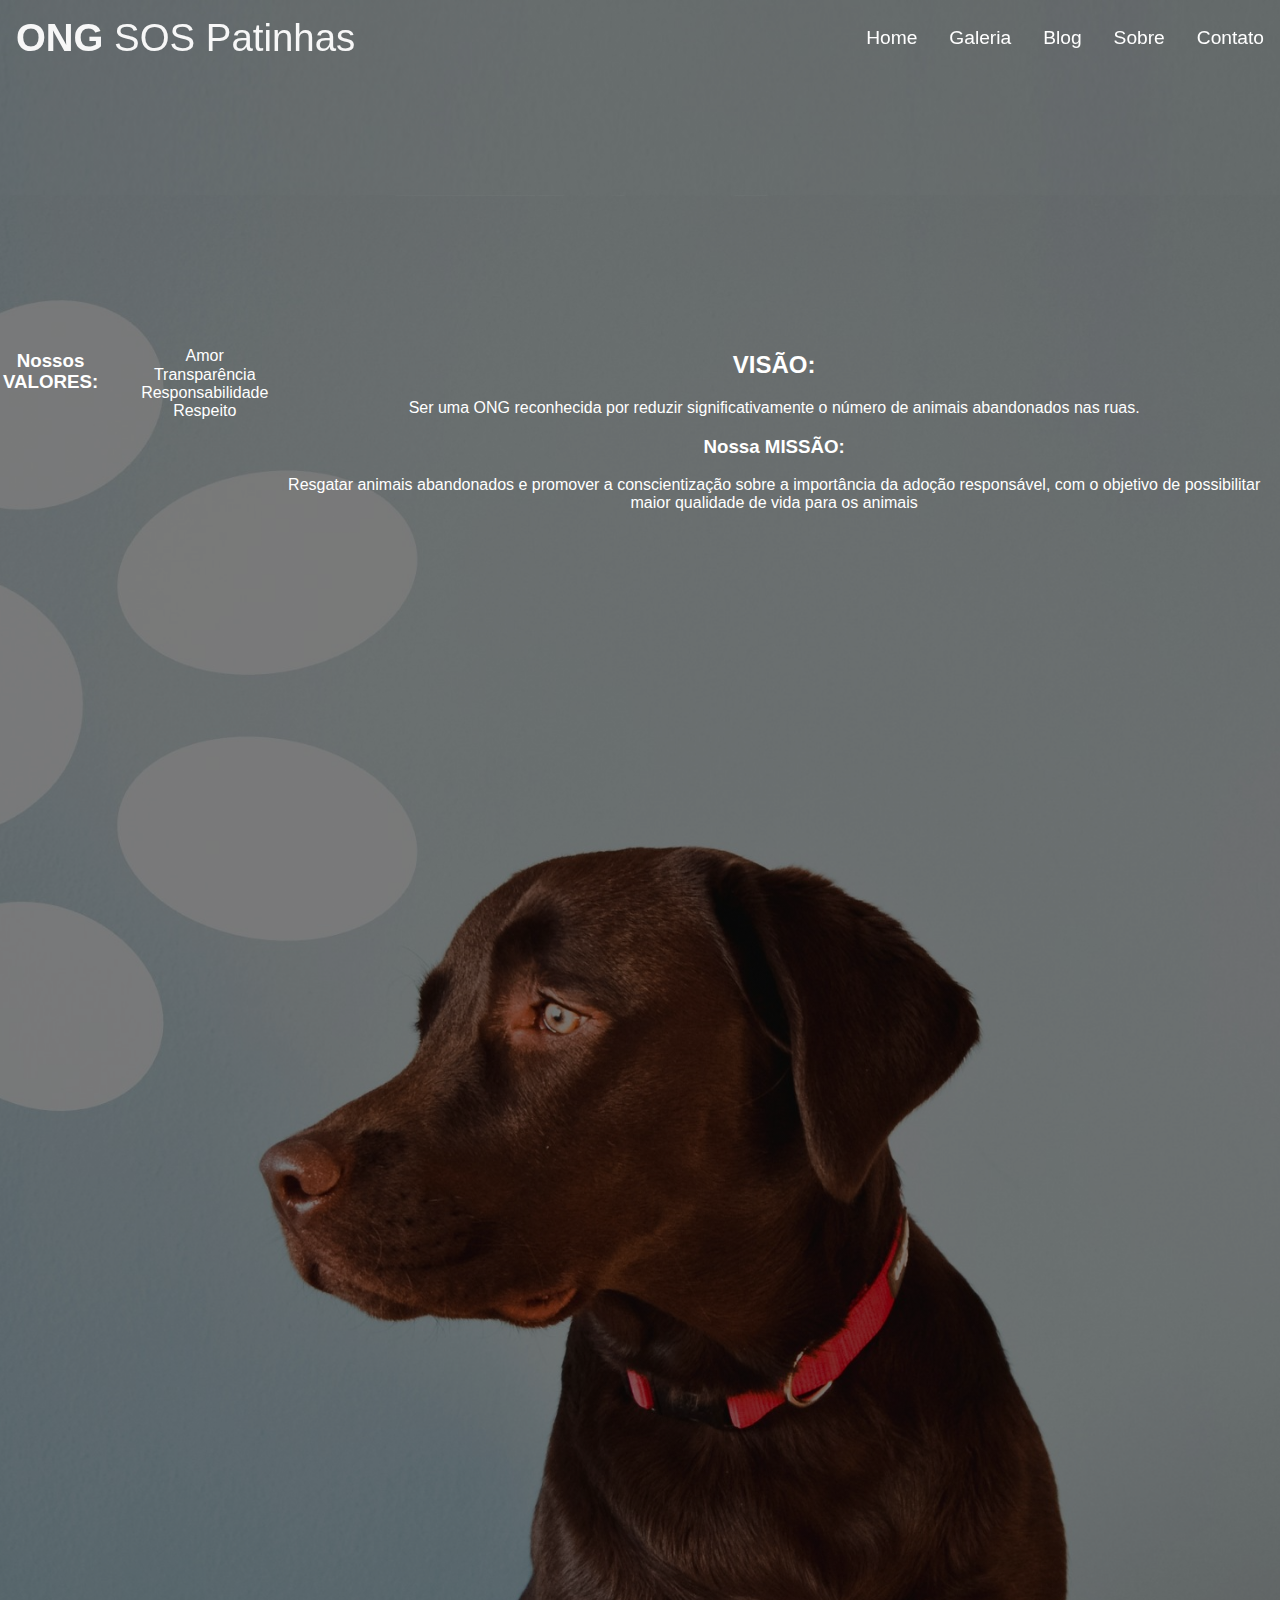
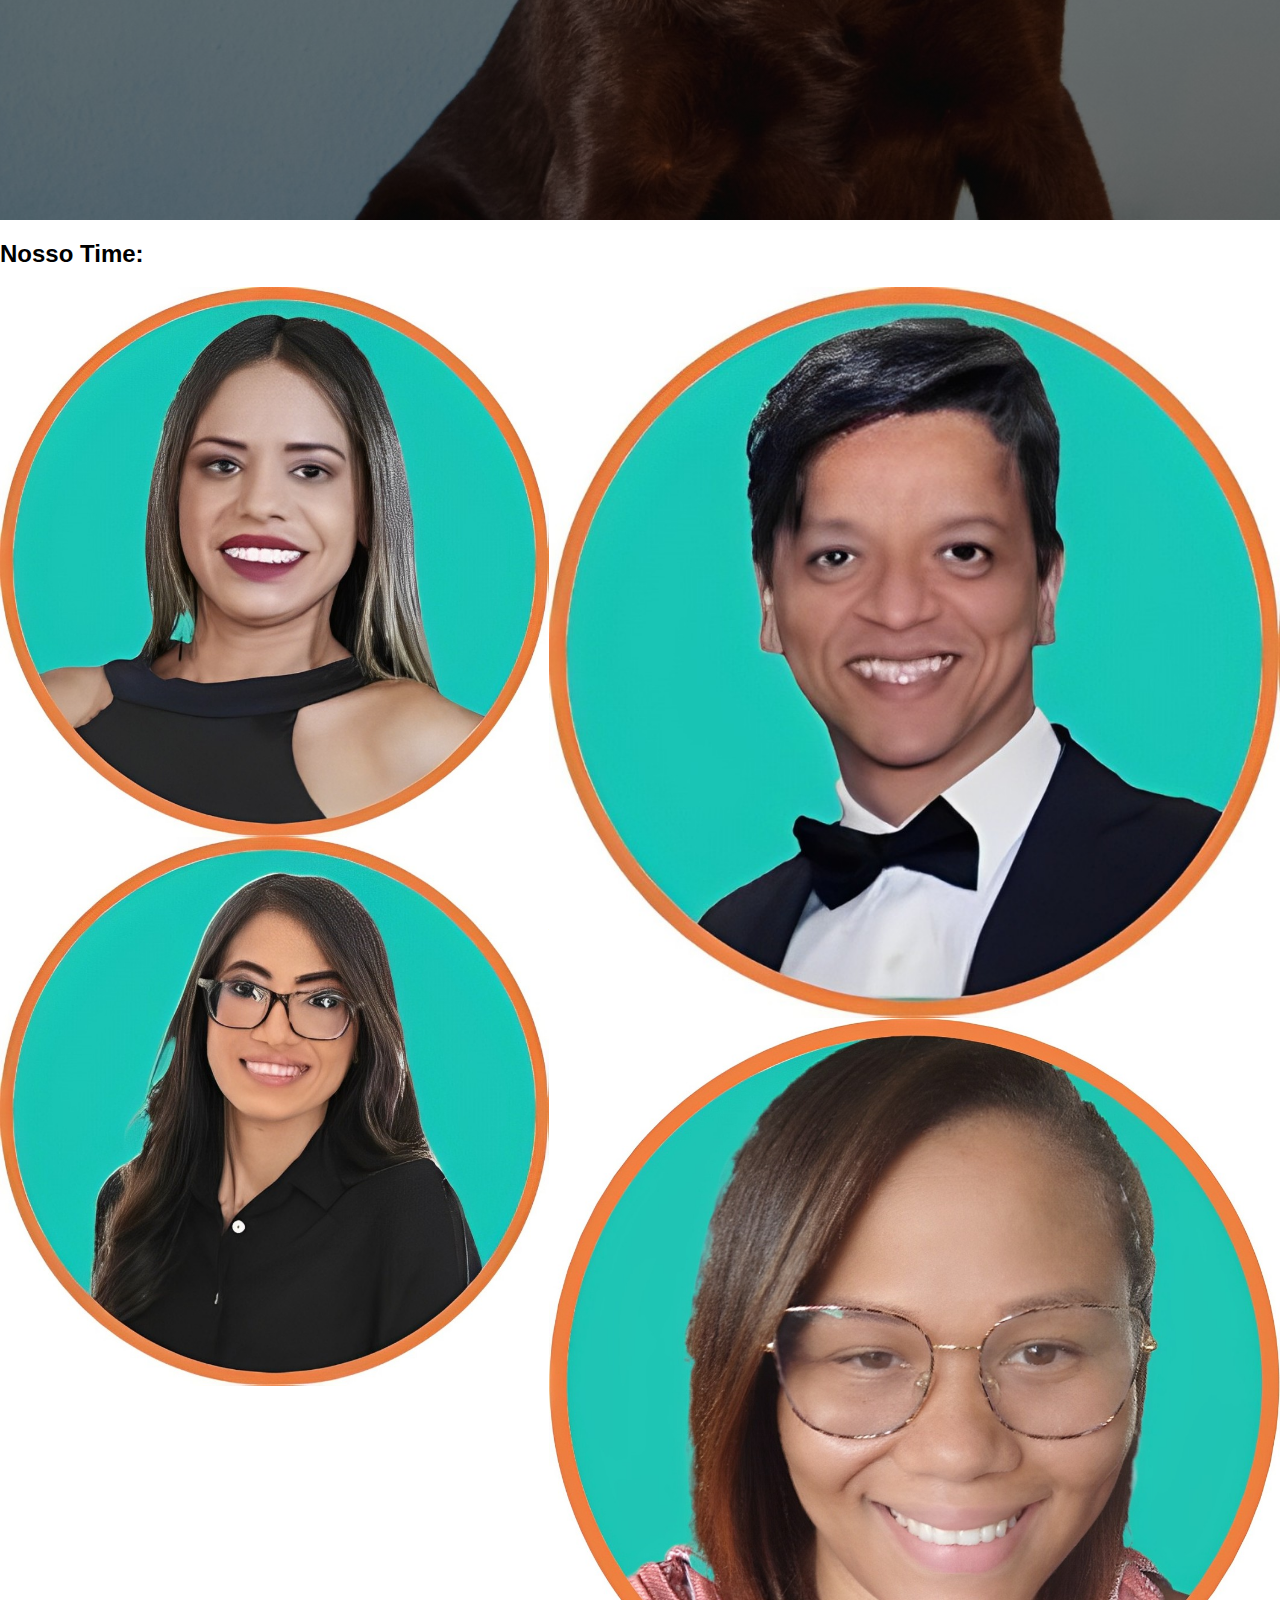
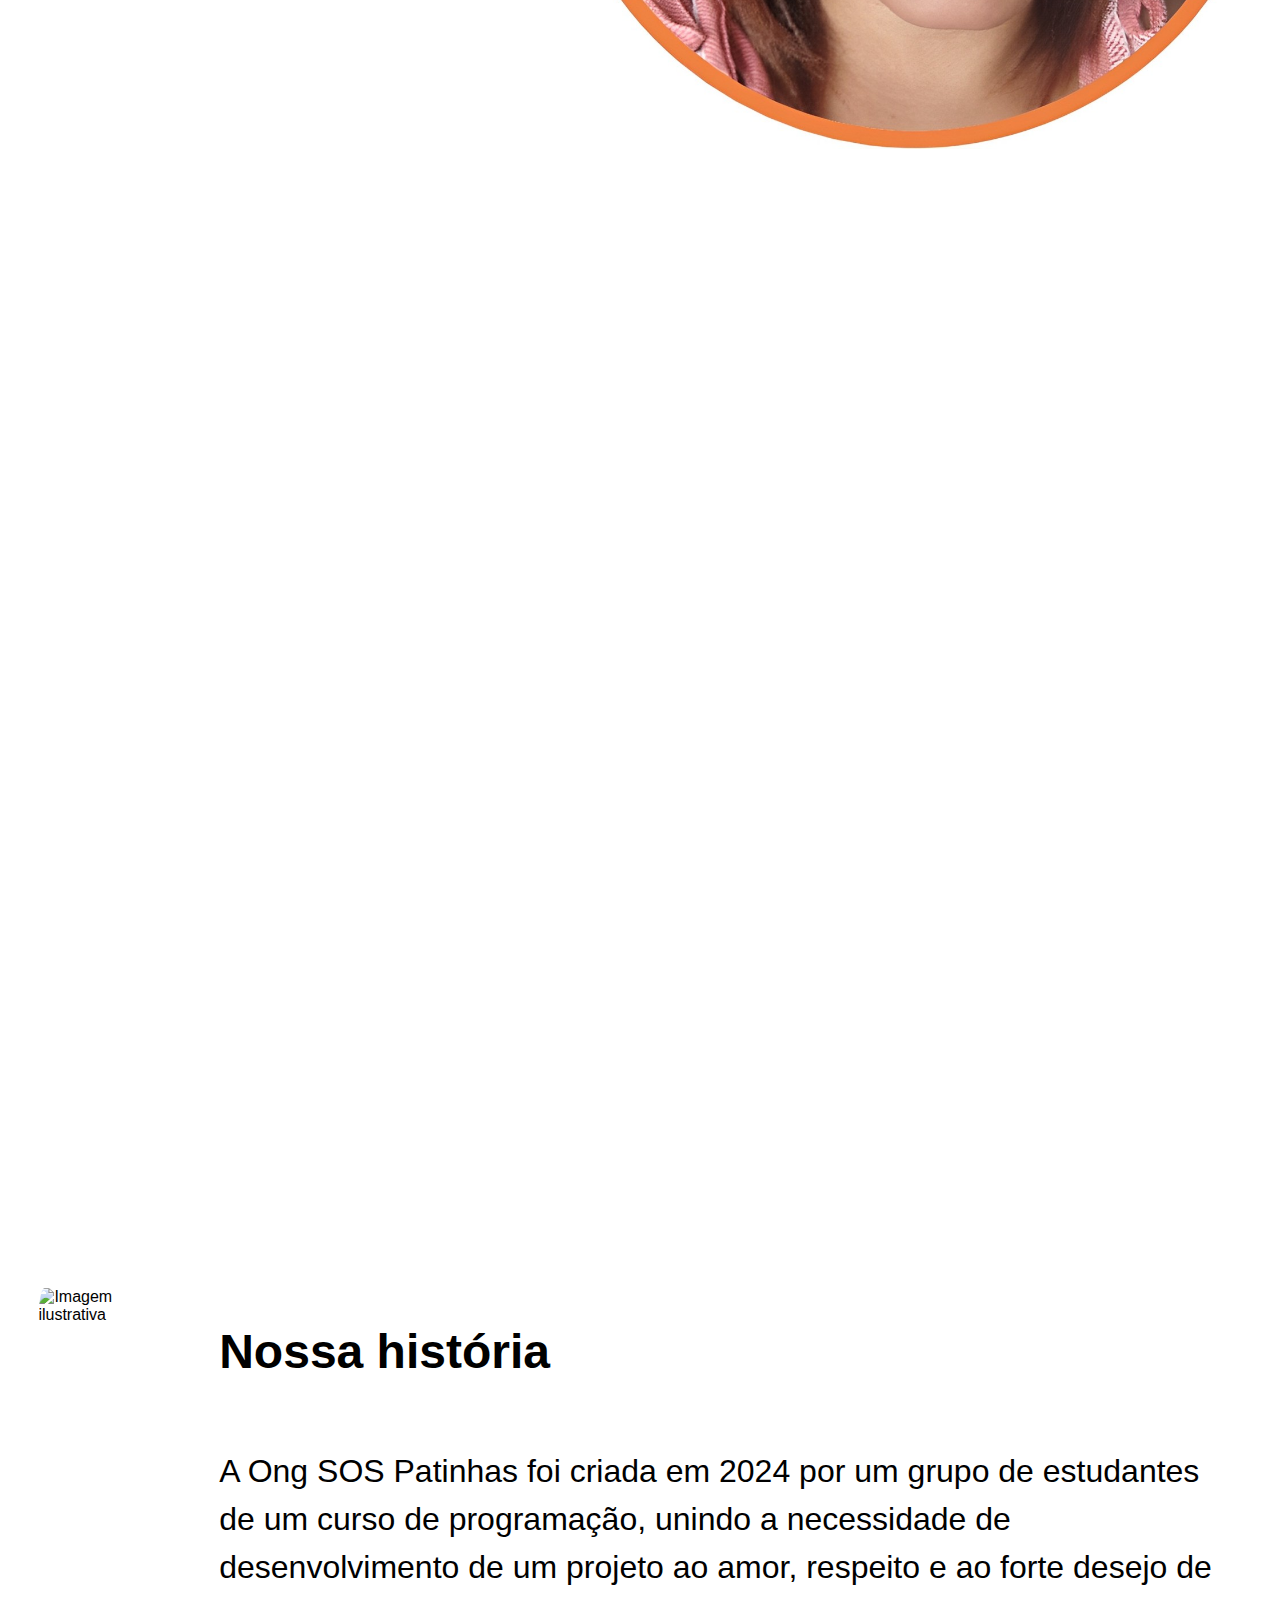
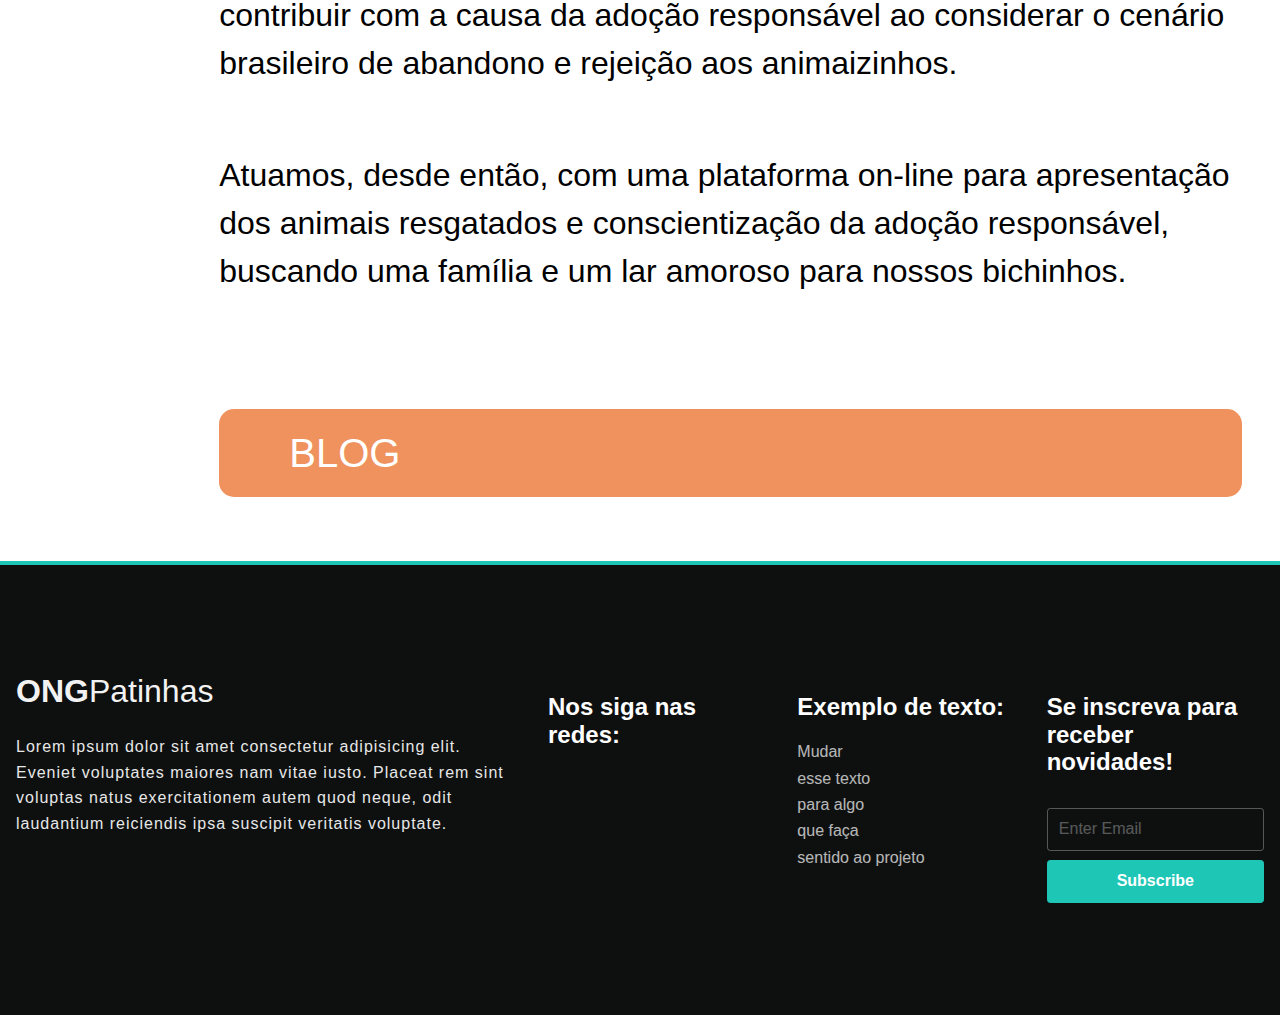
==== commit 91d9f29e: "etilização, textos e imagens" ====
--- a/html/about.html
+++ b/html/about.html
@@ -21,8 +21,6 @@
 </head>
 
 <body>
-
-    <header class="header_about">
 
         <nav class="navbar">
             <div class="container flex">
@@ -56,61 +54,79 @@
                 </div>
             </div>
         </nav>
-    <header/>
 
-    <main>
-        <section class="container_about">
-            <h1>QUEM SOMOS:</h1>
-            <section>
+        <header class="flex header-sm header_about">
+            <div class="container_about">
                 <section class="container_about_section_1">
+                    <section class="about_values">
+                        <h3>Nossos VALORES:</h3>
+                        <ul>
+                            <li>Amor</li>
+                            <li>Transparência</li>
+                            <li>Responsabilidade</li>
+                            <li>Respeito</li>
+                        </ul>
+                    </section>
+                </section>
+                <section class="container_about_section_2">
                     <h2>VISÃO:</h2>
                     <p> Ser uma ONG reconhecida por reduzir significativamente o número de animais abandonados nas ruas.</p>
                     <h3>Nossa MISSÃO:</h3>
-                    <p>Resgatar animais abandonados e promover a conscientização sobre a importância da adoção responsável, com o objetivo de possibilitar maior qualidade de vida para os animais abandonados, a medida em que encontram lares permanentes e amorosos.</p>
+                    <p>Resgatar animais abandonados e promover a conscientização sobre a importância da adoção responsável, com o objetivo de possibilitar maior qualidade de vida para os animais
                 </section>
-                <div class="container_about_section_2">
-                    <h3>Nossos VALORES:</h3>
-                    <ul>
-                        <li>Amor</li>
-                        <li>Transparência</li>
-                        <li>Responsabilidade</li>
-                        <li>Respeito</li>
-                    </ul>
-                </div>
+            </div>
+        </header>
+
+
+    <main>
+        <section>
+            <h2>Nosso Time:</h2>
+            <section class="container_about_team">
+                <section class="container_about_team_section_1">
+                    <section class="people">
+                        <img src = "../images/about-team-daiany-green.jpg" alt="Foto Colaboradora Daiany Morais">
+                        <section>
+                            <p>Daiany Morais</p>
+                            <p>Processo de adoção</p>
+                        </section>
+                    </section>
+                    <section class="people">
+                        <img src = "../images/about-team-fernanda-green.jpg" alt="Foto Colaboradora Fernanda Costa">
+                        <section>
+                            <p>Fernanda Costa</p>
+                            <p>Cuidados veterinários</p>
+                        </section>
+                    </section>
+                </section>
+                <section class="container_about_team_section_2">
+                    <section class="people">
+                        <img src = "../images/about-team-gustavo-green.jpg" alt="Foto Colaborador Gustavo Silva">
+                        <section>
+                            <p>Gustavo Silva</p>
+                            <p>Resgate e controle de animais</p>
+                        </section>
+                    </section>
+                    <section class="people">
+                        <img src = "../images/about-team-michele-green.jpg" alt="Foto Colaboradora Michele Rodrigues">
+                        <section>
+                            <p>Michele Rodrigues</p>
+                            <p>Rotina e adaptação</p>
+                        </section>
+                    </section>
+                </section>
             </section>
         </section>
-        <section class="container_about_team">
-            <h2>Nosso Time:</h2>
-            <section>
-                <img src = "" alt="Foto Colaboradora Daiany Morais">
-                <p>Daiany Morais</p>
-                <p>Processo de adoção</p>
-            </section>
-            <section>
-                <img src = "" alt="Foto Colaboradora Fernanda Costa">
-                <p>Fernanda Costa</p>
-                <p>Cuidados Veterinários</p>
-            </section>
-            <section>
-                <img src = "" alt="Foto Colaborador Gustavo Silva">
-                <p>Gustavo Silva</p>
-                <p>Resgate e controle de animais</p>
-            </section>
-            <section>
-                <img src = "" alt="Foto Colaboradora Michele Rodrigues">
-                <p>Michele Rodrigues</p>
-                <p>Rotina e adaptação</p>
-            </section>
-        <section class="container_about_team_message">
+        <div class="container_about_team_message">
             <p>Mensagem do time</p>
-        </section>
+        </div>
         <section class="container_about_history">
-            <img src = "../images/about-2.jpg" alt="Imagem ilustrativa">
-            <h2>Nossa história</h2>
-            <p>A Ong SOS Patinhas foi criada em 2024 por um grupo de estudantes de um curso de programação, unindo a necessidade de desenvolvimento de um projeto ao amor, respeito e ao forte desejo de contribuir com a causa da adoção responsável ao considerar o cenário brasileiro de abandono e rejeição aos animaizinhos.
-
-                Atuamos, desde então, com uma plataforma on-line para apresentação dos animais resgatados e conscientização da adoção responsável, buscando uma família e um lar amoroso para nossos bichinhos.</p>
-            <a href="blog.html">Blog</a>
+            <img src = "../images/about-2.jpg" alt="Imagem ilustrativa" class="container_about_history_img">
+            <section class="container_about_history_text">
+                <h2>Nossa história</h2>
+                <p> A Ong SOS Patinhas foi criada em 2024 por um grupo de estudantes de um curso de programação, unindo a necessidade de desenvolvimento de um projeto ao amor, respeito e ao forte desejo de contribuir com a causa da adoção responsável ao considerar o cenário brasileiro de abandono e rejeição aos animaizinhos.</p>
+                <p> Atuamos, desde então, com uma plataforma on-line para apresentação dos animais resgatados e conscientização da adoção responsável, buscando uma família e um lar amoroso para nossos bichinhos.</p>
+                <a href="blog.html" class="blog_btn">Blog</a>
+            </setion>
         </section>
     </main>
 
--- a/css/style.css
+++ b/css/style.css
@@ -1,11 +1,12 @@
-:root{
+:root {
   --green: #1ec6b6;
   --light-yellow: #ec7e3fd7;
   /* --light-yellow: #f7f7f7; */
   --dark: #0e1010;
   --trans: all 0.3s ease-in-out;
 }
-.navbar{
+
+.navbar {
   position: fixed;
   top: 0;
   width: 100%;
@@ -13,12 +14,14 @@
   padding: 1rem 0;
   z-index: 999;
 }
-.navbar .container{
+
+.navbar .container {
   -webkit-box-pack: justify;
-      -ms-flex-pack: justify;
-          justify-content: space-between;
-}
-.site-brand{
+  -ms-flex-pack: justify;
+  justify-content: space-between;
+}
+
+.site-brand {
   color: #fff;
   font-size: 2.4rem;
   font-family: 'Raleway', sans-serif;
@@ -26,10 +29,12 @@
   opacity: 0.95;
   width: 500px;
 }
-.site-brand span{
+
+.site-brand span {
   font-weight: 300;
 }
-#navbar-show-btn{
+
+#navbar-show-btn {
   background: transparent;
   color: #fff;
   font-size: 2rem;
@@ -39,12 +44,13 @@
   transition: var(--trans);
   border: none;
 }
-#navbar-show-btn:hover{
+
+#navbar-show-btn:hover {
   opacity: 1;
 }
 
 /* navbar side menu */
-#navbar-collapse{
+#navbar-collapse {
   background-color: var(--green);
   position: fixed;
   top: 0;
@@ -53,19 +59,21 @@
   height: 100%;
   padding: 2rem;
   -webkit-transform: translateX(100%);
-      -ms-transform: translateX(100%);
-          transform: translateX(100%);
-  -webkit-transition: var(--trans);
-  -o-transition: var(--trans);
-  transition: var(--trans);
-}
-.navbar-collapse-rmw{
+  -ms-transform: translateX(100%);
+  transform: translateX(100%);
+  -webkit-transition: var(--trans);
+  -o-transition: var(--trans);
+  transition: var(--trans);
+}
+
+.navbar-collapse-rmw {
   /* js related */
-  -webkit-transform: translateX(0)!important;
-      -ms-transform: translateX(0)!important;
-          transform: translateX(0)!important;
-}
-#navbar-close-btn{
+  -webkit-transform: translateX(0) !important;
+  -ms-transform: translateX(0) !important;
+  transform: translateX(0) !important;
+}
+
+#navbar-close-btn {
   background: none;
   color: #fff;
   width: 35px;
@@ -80,29 +88,34 @@
   top: 2rem;
   border: none;
 }
-#navbar-close-btn:hover{
+
+#navbar-close-btn:hover {
   background-color: #fff;
   color: var(--green);
 }
-.navbar-nav{
+
+.navbar-nav {
   margin-top: 5rem;
 }
-.nav-item{
+
+.nav-item {
   margin: 1.6rem 0;
 }
-.nav-link{
+
+.nav-link {
   color: #fff;
   font-size: 1.2rem;
   -webkit-transition: var(--trans);
   -o-transition: var(--trans);
   transition: var(--trans);
 }
-.nav-link:hover{
+
+.nav-link:hover {
   opacity: 0.8;
 }
 
 /* header */
-header{
+header {
   min-height: 100vh;
   padding-top: 7rem;
   background: -webkit-gradient(linear, left top, left bottom, from(rgba(0, 0, 0, 0.4)), to(rgba(0, 0, 0, 0.4))), url(../images/header-bg.jpg) center/cover no-repeat;
@@ -110,18 +123,20 @@
   background: linear-gradient(rgba(0, 0, 0, 0.4), rgba(0, 0, 0, 0.4)), url(../images/header-bg.jpg) center/cover no-repeat;
   -webkit-box-orient: vertical;
   -webkit-box-direction: normal;
-      -ms-flex-direction: column;
-          flex-direction: column;
+  -ms-flex-direction: column;
+  flex-direction: column;
   color: #fff;
   text-align: center;
 }
-.header-title h1{
-  font-size: 2.8rem!important;
+
+.header-title h1 {
+  font-size: 2.8rem !important;
   letter-spacing: 2px;
   -webkit-animation: bounce-in-top 1.1s both;
-          animation: bounce-in-top 1.1s both;
-}
-.header-title p{
+  animation: bounce-in-top 1.1s both;
+}
+
+.header-title p {
   margin: 1.8rem auto;
   max-width: 700px;
   font-weight: 500;
@@ -129,138 +144,155 @@
   line-height: 1.7;
 }
 
-@-webkit-keyframes bounce-in-top{
-  0%{
-      -webkit-transform: translateY(-500px);
-              transform: translateY(-500px);
-      -webkit-animation-timing-function: ease-in;
-              animation-timing-function: ease-in;
-      opacity: 0;
-  }
-  38%{
-      -webkit-transform: translateY(0);
-              transform: translateY(0);
-      -webkit-animation-timing-function: ease-out;
-              animation-timing-function: ease-out;
-      opacity: 1;
-  }
-  55%{
-      -webkit-transform: translateY(-65px);
-              transform: translateY(-65px);
-      -webkit-animation-timing-function: ease-in;
-              animation-timing-function: ease-in;
-  }
-  72%{
-      -webkit-transform: translateY(0);
-              transform: translateY(0);
-      -webkit-animation-timing-function: ease-out;
-              animation-timing-function: ease-out;
-  }
-  81%{
-      -webkit-transform: translateY(-28px);
-              transform: translateY(-28px);
-      -webkit-animation-timing-function: ease-in;
-              animation-timing-function: ease-in;
-  }
-  90%{
-      -webkit-transform: translateY(0);
-              transform: translateY(0);
-      -webkit-animation-timing-function: ease-out;
-              animation-timing-function: ease-out;
-  }
-  95%{
-      -webkit-transform: translateY(-8px);
-              transform: translateY(-8px);
-      -webkit-animation-timing-function: ease-in;
-              animation-timing-function: ease-in;
-  }
-  100%{
-      -webkit-transform: translateY(0);
-              transform: translateY(0);
-      -webkit-animation-timing-function: ease-out;
-              animation-timing-function: ease-out;
-  }
-}
-
-@keyframes bounce-in-top{
-  0%{
-      -webkit-transform: translateY(-500px);
-              transform: translateY(-500px);
-      -webkit-animation-timing-function: ease-in;
-              animation-timing-function: ease-in;
-      opacity: 0;
-  }
-  38%{
-      -webkit-transform: translateY(0);
-              transform: translateY(0);
-      -webkit-animation-timing-function: ease-out;
-              animation-timing-function: ease-out;
-      opacity: 1;
-  }
-  55%{
-      -webkit-transform: translateY(-65px);
-              transform: translateY(-65px);
-      -webkit-animation-timing-function: ease-in;
-              animation-timing-function: ease-in;
-  }
-  72%{
-      -webkit-transform: translateY(0);
-              transform: translateY(0);
-      -webkit-animation-timing-function: ease-out;
-              animation-timing-function: ease-out;
-  }
-  81%{
-      -webkit-transform: translateY(-28px);
-              transform: translateY(-28px);
-      -webkit-animation-timing-function: ease-in;
-              animation-timing-function: ease-in;
-  }
-  90%{
-      -webkit-transform: translateY(0);
-              transform: translateY(0);
-      -webkit-animation-timing-function: ease-out;
-              animation-timing-function: ease-out;
-  }
-  95%{
-      -webkit-transform: translateY(-8px);
-              transform: translateY(-8px);
-      -webkit-animation-timing-function: ease-in;
-              animation-timing-function: ease-in;
-  }
-  100%{
-      -webkit-transform: translateY(0);
-              transform: translateY(0);
-      -webkit-animation-timing-function: ease-out;
-              animation-timing-function: ease-out;
-  }
-}
-
-::-webkit-calendar-picker-indicator{
+@-webkit-keyframes bounce-in-top {
+  0% {
+    -webkit-transform: translateY(-500px);
+    transform: translateY(-500px);
+    -webkit-animation-timing-function: ease-in;
+    animation-timing-function: ease-in;
+    opacity: 0;
+  }
+
+  38% {
+    -webkit-transform: translateY(0);
+    transform: translateY(0);
+    -webkit-animation-timing-function: ease-out;
+    animation-timing-function: ease-out;
+    opacity: 1;
+  }
+
+  55% {
+    -webkit-transform: translateY(-65px);
+    transform: translateY(-65px);
+    -webkit-animation-timing-function: ease-in;
+    animation-timing-function: ease-in;
+  }
+
+  72% {
+    -webkit-transform: translateY(0);
+    transform: translateY(0);
+    -webkit-animation-timing-function: ease-out;
+    animation-timing-function: ease-out;
+  }
+
+  81% {
+    -webkit-transform: translateY(-28px);
+    transform: translateY(-28px);
+    -webkit-animation-timing-function: ease-in;
+    animation-timing-function: ease-in;
+  }
+
+  90% {
+    -webkit-transform: translateY(0);
+    transform: translateY(0);
+    -webkit-animation-timing-function: ease-out;
+    animation-timing-function: ease-out;
+  }
+
+  95% {
+    -webkit-transform: translateY(-8px);
+    transform: translateY(-8px);
+    -webkit-animation-timing-function: ease-in;
+    animation-timing-function: ease-in;
+  }
+
+  100% {
+    -webkit-transform: translateY(0);
+    transform: translateY(0);
+    -webkit-animation-timing-function: ease-out;
+    animation-timing-function: ease-out;
+  }
+}
+
+@keyframes bounce-in-top {
+  0% {
+    -webkit-transform: translateY(-500px);
+    transform: translateY(-500px);
+    -webkit-animation-timing-function: ease-in;
+    animation-timing-function: ease-in;
+    opacity: 0;
+  }
+
+  38% {
+    -webkit-transform: translateY(0);
+    transform: translateY(0);
+    -webkit-animation-timing-function: ease-out;
+    animation-timing-function: ease-out;
+    opacity: 1;
+  }
+
+  55% {
+    -webkit-transform: translateY(-65px);
+    transform: translateY(-65px);
+    -webkit-animation-timing-function: ease-in;
+    animation-timing-function: ease-in;
+  }
+
+  72% {
+    -webkit-transform: translateY(0);
+    transform: translateY(0);
+    -webkit-animation-timing-function: ease-out;
+    animation-timing-function: ease-out;
+  }
+
+  81% {
+    -webkit-transform: translateY(-28px);
+    transform: translateY(-28px);
+    -webkit-animation-timing-function: ease-in;
+    animation-timing-function: ease-in;
+  }
+
+  90% {
+    -webkit-transform: translateY(0);
+    transform: translateY(0);
+    -webkit-animation-timing-function: ease-out;
+    animation-timing-function: ease-out;
+  }
+
+  95% {
+    -webkit-transform: translateY(-8px);
+    transform: translateY(-8px);
+    -webkit-animation-timing-function: ease-in;
+    animation-timing-function: ease-in;
+  }
+
+  100% {
+    -webkit-transform: translateY(0);
+    transform: translateY(0);
+    -webkit-animation-timing-function: ease-out;
+    animation-timing-function: ease-out;
+  }
+}
+
+::-webkit-calendar-picker-indicator {
   -webkit-filter: invert(1);
-          filter: invert(1);
+  filter: invert(1);
 }
 
 /* change background on scroll */
-.navbar-cng{
+.navbar-cng {
   background-color: #fff;
   -webkit-box-shadow: 0px 4px 5px 0px rgba(48, 48, 48, 0.2);
-          box-shadow: 0px 4px 5px 0px rgba(48, 48, 48, 0.2);
-  -webkit-transition: var(--trans);
-  -o-transition: var(--trans);
-  transition: var(--trans);
-}
-.navbar-cng .site-brand{
+  box-shadow: 0px 4px 5px 0px rgba(48, 48, 48, 0.2);
+  -webkit-transition: var(--trans);
+  -o-transition: var(--trans);
+  transition: var(--trans);
+}
+
+.navbar-cng .site-brand {
   color: var(--dark);
 }
-.navbar-cng .site-brand span{
+
+.navbar-cng .site-brand span {
   color: var(--green);
 }
-.navbar-cng #navbar-show-btn{
+
+.navbar-cng #navbar-show-btn {
   color: var(--green);
 }
 
 /* featured */
-.featured-item{
+.featured-item {
   position: relative;
   width: 100%;
   overflow: hidden;
@@ -269,7 +301,8 @@
   transition: var(--trans);
   border-radius: 8%;
 }
-.featured-item::after{
+
+.featured-item::after {
   content: "";
   position: absolute;
   top: 0;
@@ -278,10 +311,11 @@
   height: 100%;
   z-index: 1;
   background: -webkit-gradient(linear, left top, left bottom, from(transparent), color-stop(18%, transparent), color-stop(99%, rgba(0, 0, 0, 0.8)), to(rgba(0, 0, 0, 0.8)));
-  background: -o-linear-gradient(top, transparent 0%, transparent 18%, rgba(0, 0, 0, 0.8) 99%, rgba(0, 0, 0, 0.8) 100%)!important;
-  background: linear-gradient(to bottom, transparent 0%, transparent 18%, rgba(0, 0, 0, 0.8) 99%, rgba(0, 0, 0, 0.8) 100%)!important;
-}
-.featured-item-content{
+  background: -o-linear-gradient(top, transparent 0%, transparent 18%, rgba(0, 0, 0, 0.8) 99%, rgba(0, 0, 0, 0.8) 100%) !important;
+  background: linear-gradient(to bottom, transparent 0%, transparent 18%, rgba(0, 0, 0, 0.8) 99%, rgba(0, 0, 0, 0.8) 100%) !important;
+}
+
+.featured-item-content {
   position: absolute;
   bottom: 0;
   left: 0;
@@ -291,65 +325,73 @@
   width: 100%;
   padding: 1rem;
   -webkit-transform: translateY(68%);
-      -ms-transform: translateY(68%);
-          transform: translateY(68%);
-  -webkit-transition: var(--trans);
-  -o-transition: var(--trans);
-  transition: var(--trans); 
-}
-
-
-.featured-item-content span{
+  -ms-transform: translateY(68%);
+  transform: translateY(68%);
+  -webkit-transition: var(--trans);
+  -o-transition: var(--trans);
+  transition: var(--trans);
+}
+
+
+.featured-item-content span {
   font-size: 1.2rem;
   display: block;
   margin-bottom: 1.2rem;
   text-transform: capitalize;
 }
+
 .featured-item-content .text {
   color: #fff;
   font-size: 1.1rem;
   -webkit-transition: var(--trans);
   -o-transition: var(--trans);
   transition: var(--trans);
-  margin-right: 10px!important;
-}
-.featured-item:hover .featured-item-content{
+  margin-right: 10px !important;
+}
+
+.featured-item:hover .featured-item-content {
   -webkit-transform: translateY(0);
-      -ms-transform: translateY(0);
-          transform: translateY(0);
+  -ms-transform: translateY(0);
+  transform: translateY(0);
 }
 
 /* services */
-#services{
+#services {
   background: -webkit-gradient(linear, left top, left bottom, from(rgba(0, 0, 0, 0.5)), to(rgba(0, 0, 0, 0.5))), url(../images/services-bg.jpg) center/cover no-repeat;
   background: -o-linear-gradient(rgba(0, 0, 0, 0.5), rgba(0, 0, 0, 0.5)), url(../images/services-bg.jpg) center/cover no-repeat;
   background: linear-gradient(rgba(0, 0, 0, 0.5), rgba(0, 0, 0, 0.5)), url(../images/services-bg.jpg) center/cover no-repeat;
 }
-#services *{
-  color: #fff;
-}
-.services-item{
+
+#services * {
+  color: #fff;
+}
+
+.services-item {
   text-align: center;
   padding: 2rem 0.5rem;
   margin: 2rem 0;
 }
-.services-icon{
+
+.services-icon {
   font-size: 3.2rem;
 }
-.services-item h3{
+
+.services-item h3 {
   margin: 1rem 0;
   font-size: 1.6rem;
 }
-.services-item .btn{
+
+.services-item .btn {
   margin-top: 1.6rem;
   display: inline-block;
 }
 
 /* testimonials */
-#testimonials{
+#testimonials {
   background-color: var(--light-yellow);
 }
-.test-item{
+
+.test-item {
   border: 2px solid var(--light-yellow);
   padding: 2rem 1rem;
   position: relative;
@@ -357,51 +399,57 @@
   border-radius: 0.2rem;
   margin: 2rem 0 14rem 0;
 }
-.test-item::after{
+
+.test-item::after {
   content: "";
   position: absolute;
   bottom: -20px;
   left: 50%;
   -webkit-transform: translateX(-50%);
-      -ms-transform: translateX(-50%);
-          transform: translateX(-50%);
+  -ms-transform: translateX(-50%);
+  transform: translateX(-50%);
   width: 0;
   height: 0;
   border-left: 20px solid transparent;
   border-right: 20px solid transparent;
   border-top: 20px solid #fff;
 }
-.test-item-info{
+
+.test-item-info {
   position: absolute;
   top: 110%;
   left: 50%;
   -webkit-transform: translateX(-50%);
-      -ms-transform: translateX(-50%);
-          transform: translateX(-50%);
+  -ms-transform: translateX(-50%);
+  transform: translateX(-50%);
   text-align: center;
 }
-.test-item-info img{
+
+.test-item-info img {
   width: 100px;
   height: 100px;
   border-radius: 100%;
   margin: 1rem;
 }
-.test-item-info h3{
+
+.test-item-info h3 {
   font-size: 1rem;
 }
 
 /* video */
-.video-wrapper{
+.video-wrapper {
   height: 700px;
   position: relative;
 }
-.video-wrapper video{
+
+.video-wrapper video {
   width: 100%;
   height: 100%;
   -o-object-fit: cover;
-     object-fit: cover;
-}
-#play-btn{
+  object-fit: cover;
+}
+
+#play-btn {
   position: absolute;
   z-index: 5;
   width: 70px;
@@ -416,20 +464,22 @@
   -o-transition: var(--trans);
   transition: var(--trans);
 }
-#play-btn:hover{
+
+#play-btn:hover {
   -webkit-transform: scale(1.1);
-      -ms-transform: scale(1.1);
-          transform: scale(1.1);
+  -ms-transform: scale(1.1);
+  transform: scale(1.1);
 }
 
 /* footer */
-footer{
+footer {
   background-color: var(--dark);
   color: #fff;
   text-align: center;
   position: relative;
 }
-footer::before{
+
+footer::before {
   content: "";
   position: absolute;
   background-color: var(--green);
@@ -438,101 +488,122 @@
   left: 0;
   width: 100%;
 }
-footer .site-brand{
+
+footer .site-brand {
   margin-bottom: 1.5rem;
   display: block;
-  font-size: 2rem!important;
-}
-.footer-item{
+  font-size: 2rem !important;
+}
+
+.footer-item {
   margin: 3rem 0;
 }
-.footer-item a{
+
+.footer-item a {
   font-size: 1.2rem;
   color: #fff;
   -webkit-transition: var(--trans);
   -o-transition: var(--trans);
   transition: var(--trans);
 }
-.footer-item a:hover{
+
+.footer-item a:hover {
   color: var(--green);
 }
-.footer-item ul{
+
+.footer-item ul {
   padding: 0;
 }
-.footer-item h2{
-  margin-bottom: 1.4rem;;
-}
-.social-links{
+
+.footer-item h2 {
+  margin-bottom: 1.4rem;
+  ;
+}
+
+.social-links {
   display: -webkit-box;
   display: -ms-flexbox;
   display: flex;
   -webkit-box-pack: center;
-      -ms-flex-pack: center;
-          justify-content: center;
-}
-.social-links li{
+  -ms-flex-pack: center;
+  justify-content: center;
+}
+
+.social-links li {
   margin: 0.5rem;
 }
-.footer-item:nth-child(3) li{
+
+.footer-item:nth-child(3) li {
   margin: 0.5rem 0;
 }
-.footer-item:nth-child(3) a{
+
+.footer-item:nth-child(3) a {
   display: inline-block;
   font-size: 1rem;
   opacity: 0.7;
 }
-.subscribe-form form{
+
+.subscribe-form form {
   -webkit-box-orient: vertical;
   -webkit-box-direction: normal;
-      -ms-flex-direction: column;
-          flex-direction: column;
-}
-.subscribe-form form input{
+  -ms-flex-direction: column;
+  flex-direction: column;
+}
+
+.subscribe-form form input {
   width: 100%;
   max-width: 300px;
 }
-.subscribe-form .form-control{
+
+.subscribe-form .form-control {
   border-color: rgba(255, 255, 255, 0.3);
   -webkit-transition: var(--trans);
   -o-transition: var(--trans);
   transition: var(--trans);
 }
-.subscribe-form .form-control:focus{
+
+.subscribe-form .form-control:focus {
   border-color: #fff;
 }
-.subscribe-form form input[type = "email"]::-webkit-input-placeholder{
+
+.subscribe-form form input[type="email"]::-webkit-input-placeholder {
   color: #fff;
   opacity: 0.3;
 }
-.subscribe-form form input[type = "email"]::-moz-placeholder{
+
+.subscribe-form form input[type="email"]::-moz-placeholder {
   color: #fff;
   opacity: 0.3;
 }
-.subscribe-form form input[type = "email"]:-ms-input-placeholder{
+
+.subscribe-form form input[type="email"]:-ms-input-placeholder {
   color: #fff;
   opacity: 0.3;
 }
-.subscribe-form form input[type = "email"]::-ms-input-placeholder{
+
+.subscribe-form form input[type="email"]::-ms-input-placeholder {
   color: #fff;
   opacity: 0.3;
 }
-.subscribe-form form input[type = "email"]::placeholder{
+
+.subscribe-form form input[type="email"]::placeholder {
   color: #fff;
   opacity: 0.3;
 }
 
 
 /* ### GALLERY PAGE ### */
-header.header-sm{
+header.header-sm {
   min-height: 60vh;
 }
+
 /* gallery */
 
-#gallery{
+#gallery {
   background-color: #fcd787ab;
 }
 
-.gallery-item{
+.gallery-item {
   margin: 2rem 0;
   overflow: hidden;
   position: relative;
@@ -541,7 +612,8 @@
   transition: var(--trans);
   cursor: pointer;
 }
-.gallery-item::after{
+
+.gallery-item::after {
   content: "";
   z-index: 1;
   position: absolute;
@@ -553,23 +625,26 @@
   background: -o-linear-gradient(top, transparent 0%, transparent 18%, rgba(0, 0, 0, 0.8) 99%, rgba(0, 0, 0, 0.8) 100%);
   background: linear-gradient(to bottom, transparent 0%, transparent 18%, rgba(0, 0, 0, 0.8) 99%, rgba(0, 0, 0, 0.8) 100%);
 }
-.gallery-item img{
-  -webkit-transition: var(--trans);
-  -o-transition: var(--trans);
-  transition: var(--trans);
-}
-.gallery-item:hover img{
+
+.gallery-item img {
+  -webkit-transition: var(--trans);
+  -o-transition: var(--trans);
+  transition: var(--trans);
+}
+
+.gallery-item:hover img {
   -webkit-transform: scale(1.2);
-      -ms-transform: scale(1.2);
-          transform: scale(1.2);
-}
-.zoom-icon{
+  -ms-transform: scale(1.2);
+  transform: scale(1.2);
+}
+
+.zoom-icon {
   position: absolute;
   top: 50%;
   left: 50%;
   -webkit-transform: translate(-50%, -50%);
-      -ms-transform: translate(-50%, -50%);
-          transform: translate(-50%, -50%);
+  -ms-transform: translate(-50%, -50%);
+  transform: translate(-50%, -50%);
   font-size: 2rem;
   color: #fff;
   z-index: 2;
@@ -578,11 +653,13 @@
   -o-transition: var(--trans);
   transition: var(--trans);
 }
-.gallery-item:hover .zoom-icon{
+
+.gallery-item:hover .zoom-icon {
   opacity: 1;
 }
+
 /* img modal box */
-#img-modal-box{
+#img-modal-box {
   position: fixed;
   top: 0;
   left: 0;
@@ -592,21 +669,24 @@
   z-index: 999;
   display: none;
 }
-#img-modal{
+
+#img-modal {
   position: absolute;
   top: 50%;
   left: 50%;
   -webkit-transform: translate(-50%, -50%);
-      -ms-transform: translate(-50%, -50%);
-          transform: translate(-50%, -50%);
+  -ms-transform: translate(-50%, -50%);
+  transform: translate(-50%, -50%);
   width: 80%;
   max-width: 800px;
 }
-#img-mdoal img{
+
+#img-mdoal img {
   max-width: 100%;
   height: 100%;
 }
-#img-modal-box button{
+
+#img-modal-box button {
   position: absolute;
   font-size: 1.4rem;
   background-color: #fff;
@@ -618,38 +698,45 @@
   transition: var(--trans);
   border: none;
 }
-#img-modal-box button:hover{
+
+#img-modal-box button:hover {
   opacity: 0.9;
 }
-#modal-close-btn{
+
+#modal-close-btn {
   top: -17.5px;
   right: -17.5px;
   z-index: 999;
 }
-#next-btn{
+
+#next-btn {
   top: 50%;
   right: 1rem;
   -webkit-transform: translateY(-50%);
-      -ms-transform: translateY(-50%);
-          transform: translateY(-50%);
-}
-#prev-btn{
+  -ms-transform: translateY(-50%);
+  transform: translateY(-50%);
+}
+
+#prev-btn {
   top: 50%;
   left: 1rem;
   -webkit-transform: translateY(-50%);
-      -ms-transform: translateY(-50%);
-          transform: translateY(-50%);
-}
-#next-btn:hover, #prev-btn:hover{
+  -ms-transform: translateY(-50%);
+  transform: translateY(-50%);
+}
+
+#next-btn:hover,
+#prev-btn:hover {
   background-color: var(--dark);
   color: #fff;
 }
 
 /* popular section */
-#popular.py-4{
+#popular.py-4 {
   padding-bottom: 0;
 }
-.popular-item{
+
+.popular-item {
   height: 700px;
   position: relative;
   cursor: pointer;
@@ -660,7 +747,8 @@
   -o-transition: var(--trans);
   transition: var(--trans);
 }
-.popular-item::after{
+
+.popular-item::after {
   padding: 2rem 0;
   content: "";
   z-index: 1;
@@ -673,35 +761,37 @@
   background: -o-linear-gradient(top, transparent 0%, transparent 18%, rgba(0, 0, 0, 0.8) 99%, rgba(0, 0, 0, 0.8) 100%);
   background: linear-gradient(to bottom, transparent 0%, transparent 18%, rgba(0, 0, 0, 0.8) 99%, rgba(0, 0, 0, 0.8) 100%);
 }
-.popular-item div{
+
+.popular-item div {
   position: absolute;
   color: #fff;
   z-index: 2;
   bottom: -100%;
   width: 100%;
   padding: 2rem;
-   -webkit-transition: var(--trans);
-  -o-transition: var(--trans);
-  transition: var(--trans);
-}
-
-.popular-item:hover div{
+  -webkit-transition: var(--trans);
+  -o-transition: var(--trans);
+  transition: var(--trans);
+}
+
+.popular-item:hover div {
   background-color: #fff;
   color: #000;
   bottom: 0;
   opacity: 0.95;
 }
 
-.popular-open-card-1{
-background: #fcd787 !important;
-}
-
-.popular-open-card-2{
-  background: #98cfca!important;
-}
-
-.popular-open-card-1 p, .popular-open-card-2 p  {
-  margin-right: 4rem!important;
+.popular-open-card-1 {
+  background: #fcd787 !important;
+}
+
+.popular-open-card-2 {
+  background: #98cfca !important;
+}
+
+.popular-open-card-1 p,
+.popular-open-card-2 p {
+  margin-right: 4rem !important;
   padding-top: .4rem;
 }
 
@@ -712,19 +802,22 @@
 
 /* ### BLOG PAGE ### */
 /* blog */
-#blog{
+#blog {
   background-color: var(--light-yellow);
 }
-.blog-item{
+
+.blog-item {
   background-color: #fff;
   -webkit-transition: var(--trans);
   -o-transition: var(--trans);
   transition: var(--trans);
 }
-.blog-item-top{
+
+.blog-item-top {
   position: relative;
 }
-.blog-date{
+
+.blog-date {
   position: absolute;
   background-color: var(--green);
   color: #fff;
@@ -736,10 +829,12 @@
   bottom: -19px;
   left: 5%;
 }
-.blog-item-bottom{
+
+.blog-item-bottom {
   padding: 2rem 1rem;
 }
-.blog-item-bottom span{
+
+.blog-item-bottom span {
   text-transform: uppercase;
   color: var(--dark);
   opacity: 0.7;
@@ -747,28 +842,93 @@
   display: block;
   margin-top: 1rem;
 }
-.blog-item-bottom a{
+
+.blog-item-bottom a {
   margin: 1rem 0;
   font-size: 1.4rem;
   display: block;
-  font-family: 'Raleway',sans-serif;
+  font-family: 'Raleway', sans-serif;
   font-weight: 600;
   line-height: 1.6;
   -webkit-transition: var(--trans);
   -o-transition: var(--trans);
   transition: var(--trans);
 }
-.blog-item-bottom a:hover{
+
+.blog-item-bottom a:hover {
   opacity: 0.8;
 }
 
 /* ### ABOUT PAGE ### */
 /* about */
-.about-right .text{
+.about-right .text {
   margin-bottom: 1rem;
 }
-.about-right h2{
+
+.about-right h2 {
   margin-bottom: 2.5rem;
+}
+
+.container_about{
+  display: flex;
+}
+
+.about_values{
+  display: flex;
+}
+
+.container_about_team{
+  display: flex;
+}
+
+.people{
+  display: flex;
+}
+
+.container_about_team_message{
+  display: block;
+  background-image: url(../images/about-3.jpg);
+  text-align: center;
+  align-items: center;
+  justify-content: center;
+  padding: 44rem;
+  margin: 0 0;
+  color: #fff;
+  padding: 32rem 0 32rem 0;
+}
+
+.container_about_history{
+  display: flex
+  
+}
+
+.container_about_history_text{
+  display: flex;
+  flex-direction: column;
+  margin: 5% 3% 5% 1%;
+  justify-content: space-between;
+  font-size: 2rem;
+  font-family: "Raleway", sans-serif;
+  line-height: 3rem;
+}
+
+.container_about_history_img{
+  width: 45%;
+  margin: 5% 3%;
+  border-radius: 5% 3%;
+}
+
+.blog_btn{
+  
+  padding: 20px 60px 20px 70px;
+  border-radius: 15px;
+  font-size: 2.5rem;
+  font-family: "Raleway", sans-serif;
+  text-transform: uppercase;
+  color: #fff;
+  margin-top: 8%;
+  background-color: var(--light-yellow);
+  align-items: center;
 }
 
 /* facts */
@@ -776,44 +936,56 @@
   background: -webkit-gradient(linear, left top, left bottom, from(rgba(0, 0, 0, 0.5)), to(rgba(0, 0, 0, 0.5))), url(../images/about-1.jpg) center/cover no-repeat;
   background: -o-linear-gradient(rgba(0, 0, 0, 0.5), rgba(0, 0, 0, 0.5)), url(../images/about-1.jpg) center/cover no-repeat;
   background: linear-gradient(rgba(0, 0, 0, 0.5), rgba(0, 0, 0, 0.5)), url(../images/about-1.jpg) center/cover no-repeat;
-  min-height: 80vh;
-}
-#facts .title-wrap{
-  color: #fff;
-}
-#facts .sm-title{
-  color: #fff;
-}
-.facts-item{
+  -webkit-box-orient: vertical;
+  -webkit-box-direction: normal;
+  -ms-flex-direction: column;
+  flex-direction: column;
+  padding: 10rem 0 70rem 0;
+}
+
+#facts .title-wrap {
+  color: #fff;
+}
+
+#facts .sm-title {
+  color: #fff;
+}
+
+.facts-item {
   color: #fff;
   text-align: center;
   padding: 2rem 0;
 }
-.facts-icon{
+
+.facts-icon {
   font-size: 3.2rem;
 }
-.facts-info strong{
+
+.facts-info strong {
   font-size: 2rem;
   display: block;
   margin: 1rem 0;
 }
-.facts-info .text{
+
+.facts-info .text {
   text-transform: uppercase;
 }
 
 /* ### CONTACT PAGE ### */
 /* contact */
-.contact-form .form-control{
+.contact-form .form-control {
   border: 1px solid rgba(0, 0, 0, 0.1);
   color: #000;
   display: block;
   margin: 1.6rem auto;
 }
-.contact-form .btn{
+
+.contact-form .btn {
   display: block;
   margin: auto;
 }
-.contact-icon{
+
+.contact-icon {
   background-color: var(--green);
   color: #fff;
   width: 60px;
@@ -822,11 +994,13 @@
   margin: 1rem auto;
   font-size: 2rem;
 }
-.contact-item{
+
+.contact-item {
   text-align: center;
   margin: 3rem 0;
 }
-.contact-item div span{
+
+.contact-item div span {
   font-weight: 600;
   font-family: "Ralway", sans-serif;
   font-size: 1.2rem;
@@ -838,199 +1012,246 @@
 depois criar um css a parte pra colocar isso
 */
 
-@media screen and (max-width: 460px){
-  .featured-item-content{
-      -webkit-transform: translateY(68%);
-          -ms-transform: translateY(68%);
-              transform: translateY(68%);
-  }
-}
-
-@media screen and (min-width: 678px){
-  .test-item::after{
-      left: 4rem;
-      -webkit-transform: translateX(0);
-          -ms-transform: translateX(0);
-              transform: translateX(0);
-  }
-  .test-item-info{
-      left: 1rem;
-      -webkit-transform: translateX(0);
-          -ms-transform: translateX(0);
-              transform: translateX(0);
-      text-align: left;
-      display: grid;
-      grid-template-columns: repeat(2, 1fr);
-      -webkit-box-align: center;
-          -ms-flex-align: center;
-              align-items: center;
-  }
-}
-
-@media screen and (min-width: 768px){
-  .header-title p{
-      font-size: 1.4rem;
-  }
-  .featured-row, .services-row, .footer-row{
-      display: grid;
-      grid-template-columns: repeat(2, 1fr);
-      gap: 2rem;
-  }
-  .featured-item, .services-item{
-      margin: 0;
-  }
-  .footer-row{
-      text-align: left;
-  }
-  .social-links{
-      -webkit-box-pack: start;
-          -ms-flex-pack: start;
-              justify-content: start;
-  }
-  .social-links li:nth-child(1){
-      margin-left: 0;
-  }
-  .subscribe-form form{
-      -webkit-box-align: start;
-          -ms-flex-align: start;
-              align-items: flex-start;
-  }
-
-  .gallery-row, .popular-row, .blog-row, .facts-row{
-      display: grid;
-      grid-template-columns: repeat(2, 1fr);
-      gap: 2rem;
-  }
-  .gallery-item{
-      margin: 0;
-  }
-  .popular-row, .facts-row{
-      gap: 0;
-  }
-  .facts-row{
-      -webkit-column-gap: 5rem;
-         -moz-column-gap: 5rem;
-              column-gap: 5rem;
-  }
-}
-@media screen and (min-width: 992px){
-  .header-title h1{
-      font-size: 4rem;
-  }
-  .header-form form{
-      -webkit-box-orient: horizontal;
-      -webkit-box-direction: normal;
-          -ms-flex-direction: row;
-              flex-direction: row;
-      -webkit-box-align: stretch;
-          -ms-flex-align: stretch;
-              align-items: stretch;
-  }
-  .header-form .form-control, .header-form .btn{
-      margin: 0 0.5rem;
-  }
+@media screen and (max-width: 460px) {
+  .featured-item-content {
+    -webkit-transform: translateY(68%);
+    -ms-transform: translateY(68%);
+    transform: translateY(68%);
+  }
+}
+
+@media screen and (min-width: 678px) {
+  .test-item::after {
+    left: 4rem;
+    -webkit-transform: translateX(0);
+    -ms-transform: translateX(0);
+    transform: translateX(0);
+  }
+
+  .test-item-info {
+    left: 1rem;
+    -webkit-transform: translateX(0);
+    -ms-transform: translateX(0);
+    transform: translateX(0);
+    text-align: left;
+    display: grid;
+    grid-template-columns: repeat(2, 1fr);
+    -webkit-box-align: center;
+    -ms-flex-align: center;
+    align-items: center;
+  }
+}
+
+@media screen and (min-width: 768px) {
+  .header-title p {
+    font-size: 1.4rem;
+  }
+
+  .featured-row,
+  .services-row,
+  .footer-row {
+    display: grid;
+    grid-template-columns: repeat(2, 1fr);
+    gap: 2rem;
+  }
+
+  .featured-item,
+  .services-item {
+    margin: 0;
+  }
+
+  .footer-row {
+    text-align: left;
+  }
+
+  .social-links {
+    -webkit-box-pack: start;
+    -ms-flex-pack: start;
+    justify-content: start;
+  }
+
+  .social-links li:nth-child(1) {
+    margin-left: 0;
+  }
+
+  .subscribe-form form {
+    -webkit-box-align: start;
+    -ms-flex-align: start;
+    align-items: flex-start;
+  }
+
+  .gallery-row,
+  .popular-row,
+  .blog-row,
+  .facts-row {
+    display: grid;
+    grid-template-columns: repeat(2, 1fr);
+    gap: 2rem;
+  }
+
+  .gallery-item {
+    margin: 0;
+  }
+
+  .popular-row,
+  .facts-row {
+    gap: 0;
+  }
+
+  .facts-row {
+    -webkit-column-gap: 5rem;
+    -moz-column-gap: 5rem;
+    column-gap: 5rem;
+  }
+}
+
+@media screen and (min-width: 992px) {
+  .header-title h1 {
+    font-size: 4rem;
+  }
+
+  .header-form form {
+    -webkit-box-orient: horizontal;
+    -webkit-box-direction: normal;
+    -ms-flex-direction: row;
+    flex-direction: row;
+    -webkit-box-align: stretch;
+    -ms-flex-align: stretch;
+    align-items: stretch;
+  }
+
+  .header-form .form-control,
+  .header-form .btn {
+    margin: 0 0.5rem;
+  }
+
   /* navbar */
-  #navbar-show-btn{
-      display: none;
-  }
-  #navbar-collapse{
-      display: block!important;
-      background-color: transparent;
-      -webkit-transform: translateX(0);
-          -ms-transform: translateX(0);
-              transform: translateX(0);
-      height: auto;
-      padding: 0;
-      position: static;
-      width: 100%;
-  }
-  #navbar-close-btn{
-      display: none;
-  }
-  .navbar-nav{
-      display: -webkit-box;
-      display: -ms-flexbox;
-      display: flex;
-      -webkit-box-pack: end;
-          -ms-flex-pack: end;
-              justify-content: flex-end;
-      margin: 0;
-  }
-  .nav-item{
-      margin: 0;
-      margin-left: 2rem;
-  }
+  #navbar-show-btn {
+    display: none;
+  }
+
+  #navbar-collapse {
+    display: block !important;
+    background-color: transparent;
+    -webkit-transform: translateX(0);
+    -ms-transform: translateX(0);
+    transform: translateX(0);
+    height: auto;
+    padding: 0;
+    position: static;
+    width: 100%;
+  }
+
+  #navbar-close-btn {
+    display: none;
+  }
+
+  .navbar-nav {
+    display: -webkit-box;
+    display: -ms-flexbox;
+    display: flex;
+    -webkit-box-pack: end;
+    -ms-flex-pack: end;
+    justify-content: flex-end;
+    margin: 0;
+  }
+
+  .nav-item {
+    margin: 0;
+    margin-left: 2rem;
+  }
+
   /* change on scroll */
-  .navbar-cng .navbar-nav .nav-link{
-      color: var(--dark);
-  }
-
-  .test-row, .about-row, .contact-row{
-      display: grid;
-      grid-template-columns: repeat(2, 1fr);
-      gap: 2rem;
-  }
-
-  .popular-row, .blog-row{
-      grid-template-columns: repeat(3, 1fr);
-  }
-  .about-row{
-      -webkit-box-align: center;
-          -ms-flex-align: center;
-              align-items: center;
-  }
-  .about-left{
-      margin: 0;
-  }
-  .facts-row{
-      grid-template-columns: repeat(4, 1fr);
-  }
-  .contact-row{
-      row-gap: 0;
-  }
-  .contact-form .form-control{
-      margin-left: 0;
-  }
-  .contact-form .form-control:nth-child(1){
-      margin-top: 0;
-  }
-  .contact-right{
-      margin: 0;
-  }
-  .contact-form .btn{
-      margin-left: 0;
-  }
-  .contact-icon{
-      width: 45px;
-      height: 45px;
-      font-size: 1.4rem;
-      margin: 0 1rem;
-  }
-  .contact-item{
-      display: -webkit-box;
-      display: -ms-flexbox;
-      display: flex;
-      -webkit-box-align: start;
-          -ms-flex-align: start;
-              align-items: flex-start;
-      text-align: left;
-  }
-  .contact-item:nth-child(1){
-      margin-top: 0;
-  }
-}
-
-@media screen and (min-width: 1200px){
-  .test-row, .gallery-row{
-      grid-template-columns: repeat(3, 1fr);
-  }
-  .footer-row, .popular-row{
-      grid-template-columns: repeat(4, 1fr);
-  }
-}
-
-@media screen and (min-width: 1400px){
-  .featured-row, .services-row{
-      grid-template-columns: repeat(3, 1fr);
-  }
-}
+  .navbar-cng .navbar-nav .nav-link {
+    color: var(--dark);
+  }
+
+  .test-row,
+  .about-row,
+  .contact-row {
+    display: grid;
+    grid-template-columns: repeat(2, 1fr);
+    gap: 2rem;
+  }
+
+  .popular-row,
+  .blog-row {
+    grid-template-columns: repeat(3, 1fr);
+  }
+
+  .about-row {
+    -webkit-box-align: center;
+    -ms-flex-align: center;
+    align-items: center;
+  }
+
+  .about-left {
+    margin: 0;
+  }
+
+  .facts-row {
+    grid-template-columns: repeat(4, 1fr);
+  }
+
+  .contact-row {
+    row-gap: 0;
+  }
+
+  .contact-form .form-control {
+    margin-left: 0;
+  }
+
+  .contact-form .form-control:nth-child(1) {
+    margin-top: 0;
+  }
+
+  .contact-right {
+    margin: 0;
+  }
+
+  .contact-form .btn {
+    margin-left: 0;
+  }
+
+  .contact-icon {
+    width: 45px;
+    height: 45px;
+    font-size: 1.4rem;
+    margin: 0 1rem;
+  }
+
+  .contact-item {
+    display: -webkit-box;
+    display: -ms-flexbox;
+    display: flex;
+    -webkit-box-align: start;
+    -ms-flex-align: start;
+    align-items: flex-start;
+    text-align: left;
+  }
+
+  .contact-item:nth-child(1) {
+    margin-top: 0;
+  }
+}
+
+@media screen and (min-width: 1200px) {
+
+  .test-row,
+  .gallery-row {
+    grid-template-columns: repeat(3, 1fr);
+  }
+
+  .footer-row,
+  .popular-row {
+    grid-template-columns: repeat(4, 1fr);
+  }
+}
+
+@media screen and (min-width: 1400px) {
+
+  .featured-row,
+  .services-row {
+    grid-template-columns: repeat(3, 1fr);
+  }
+}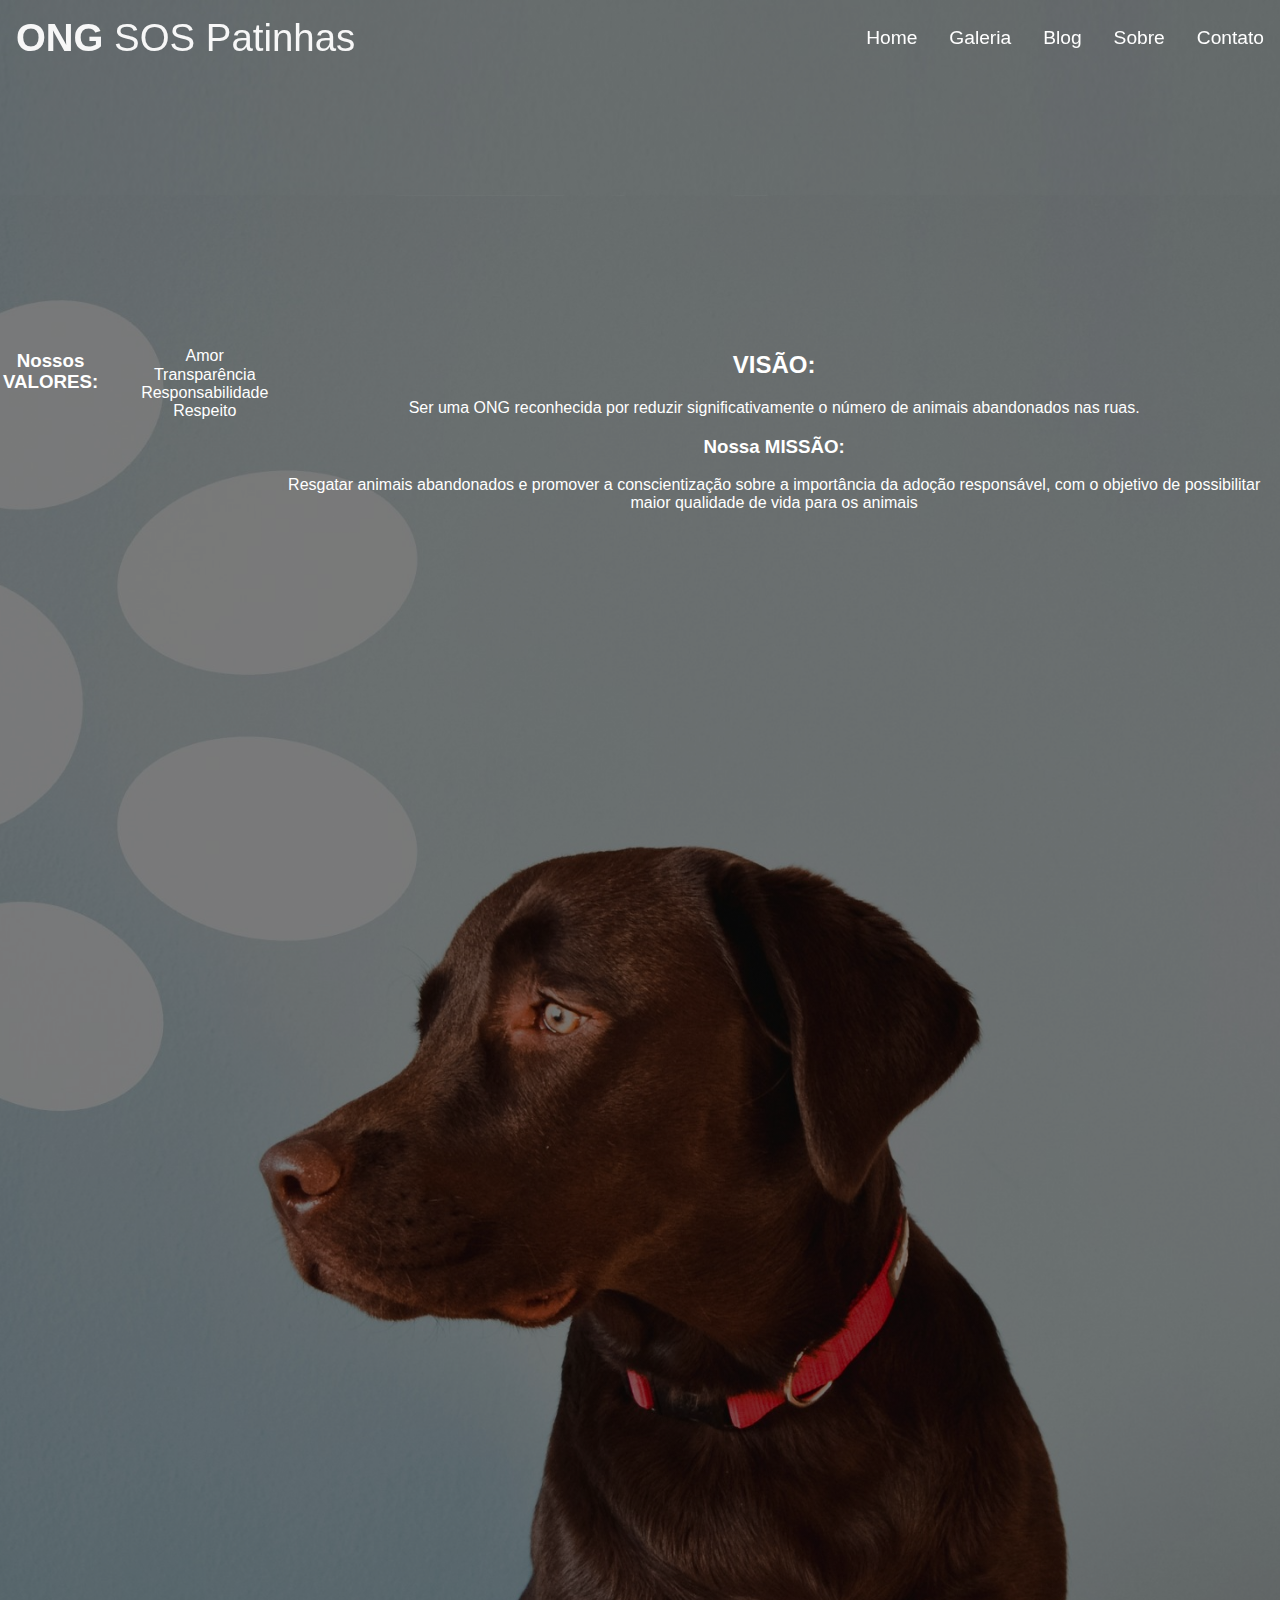
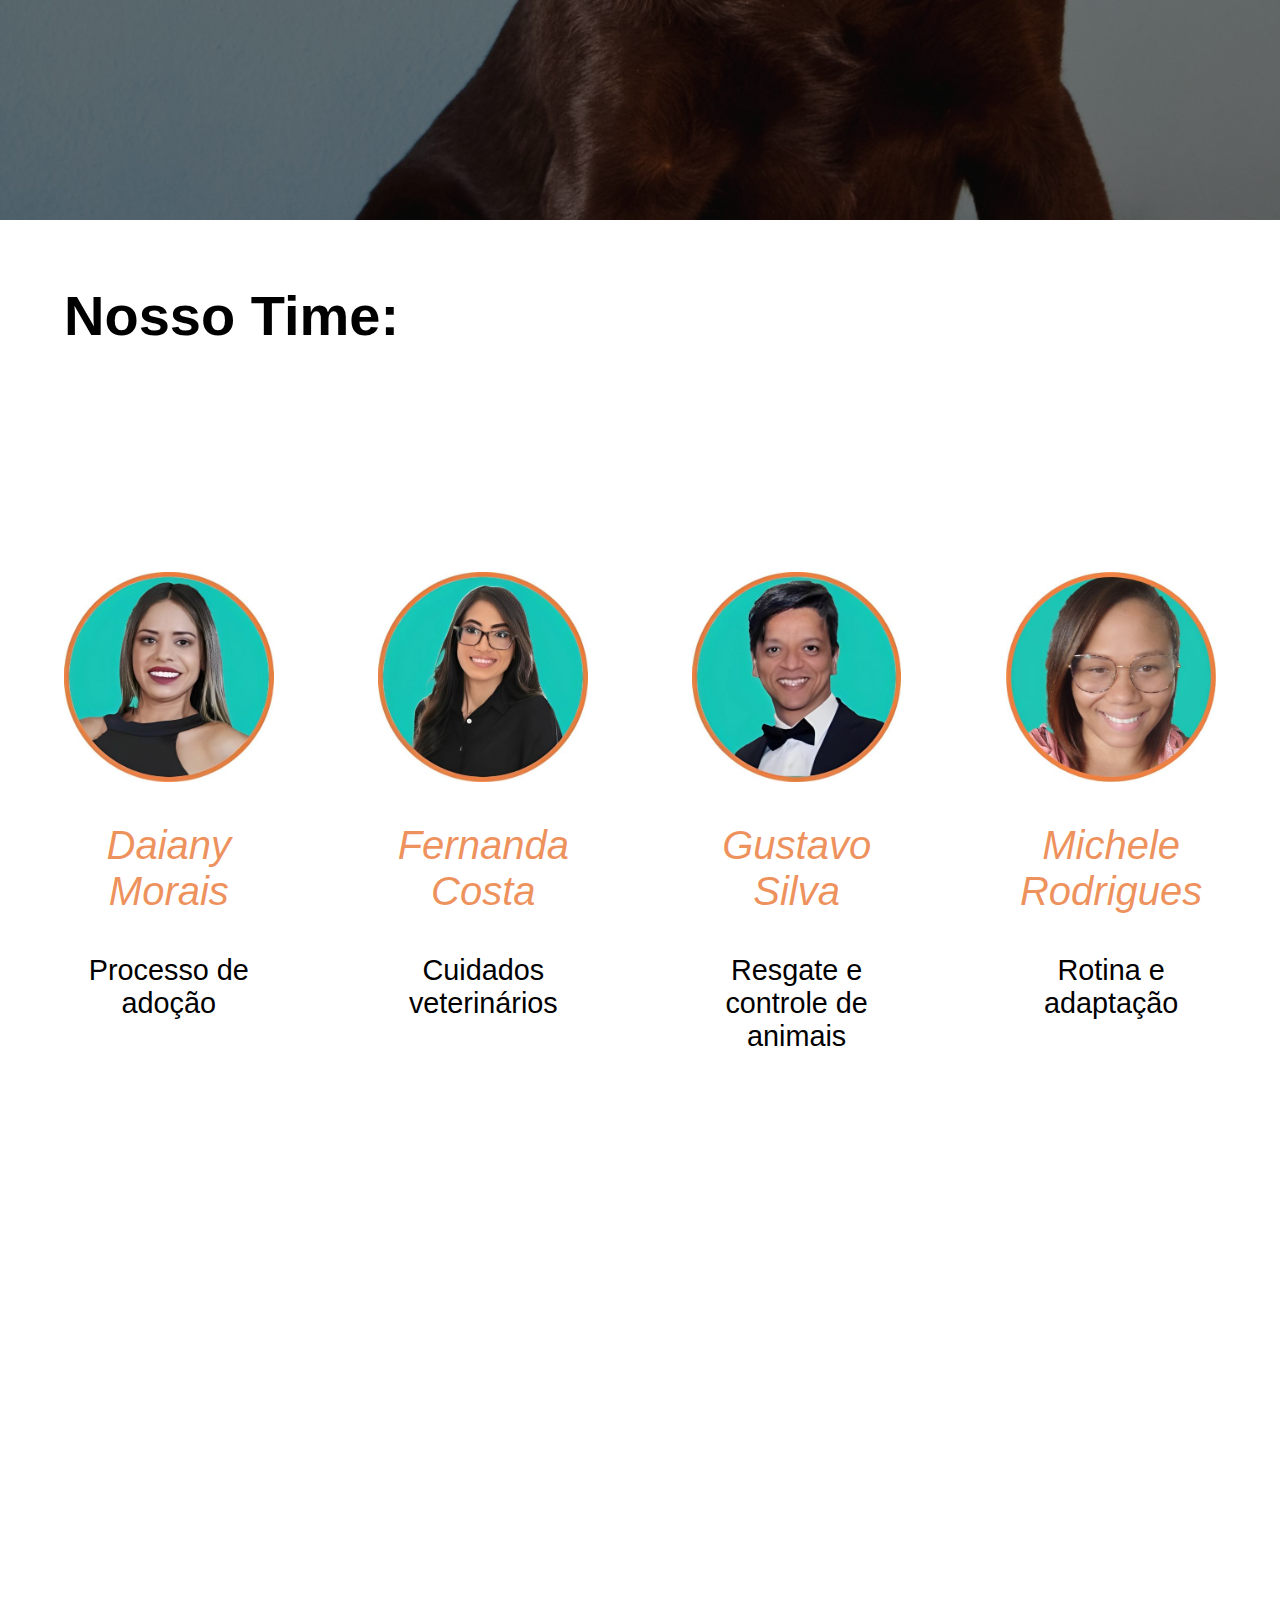
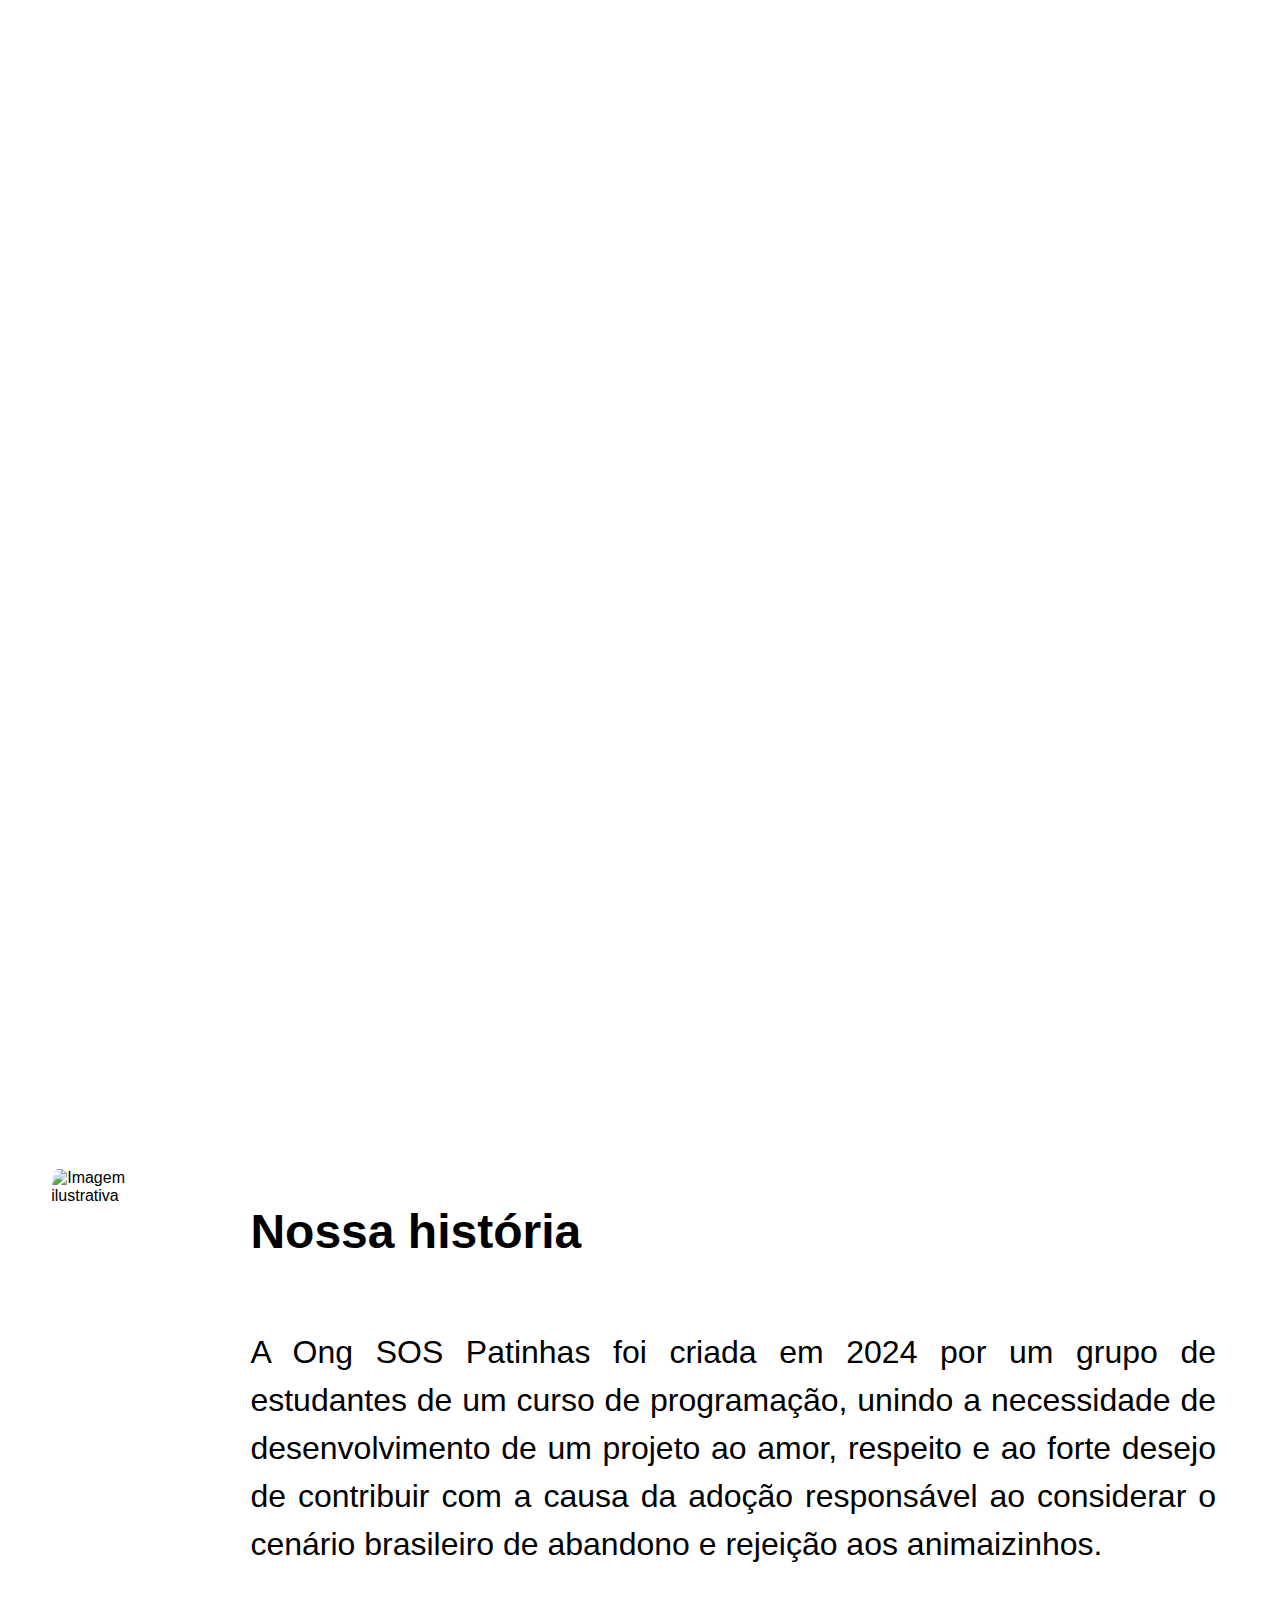
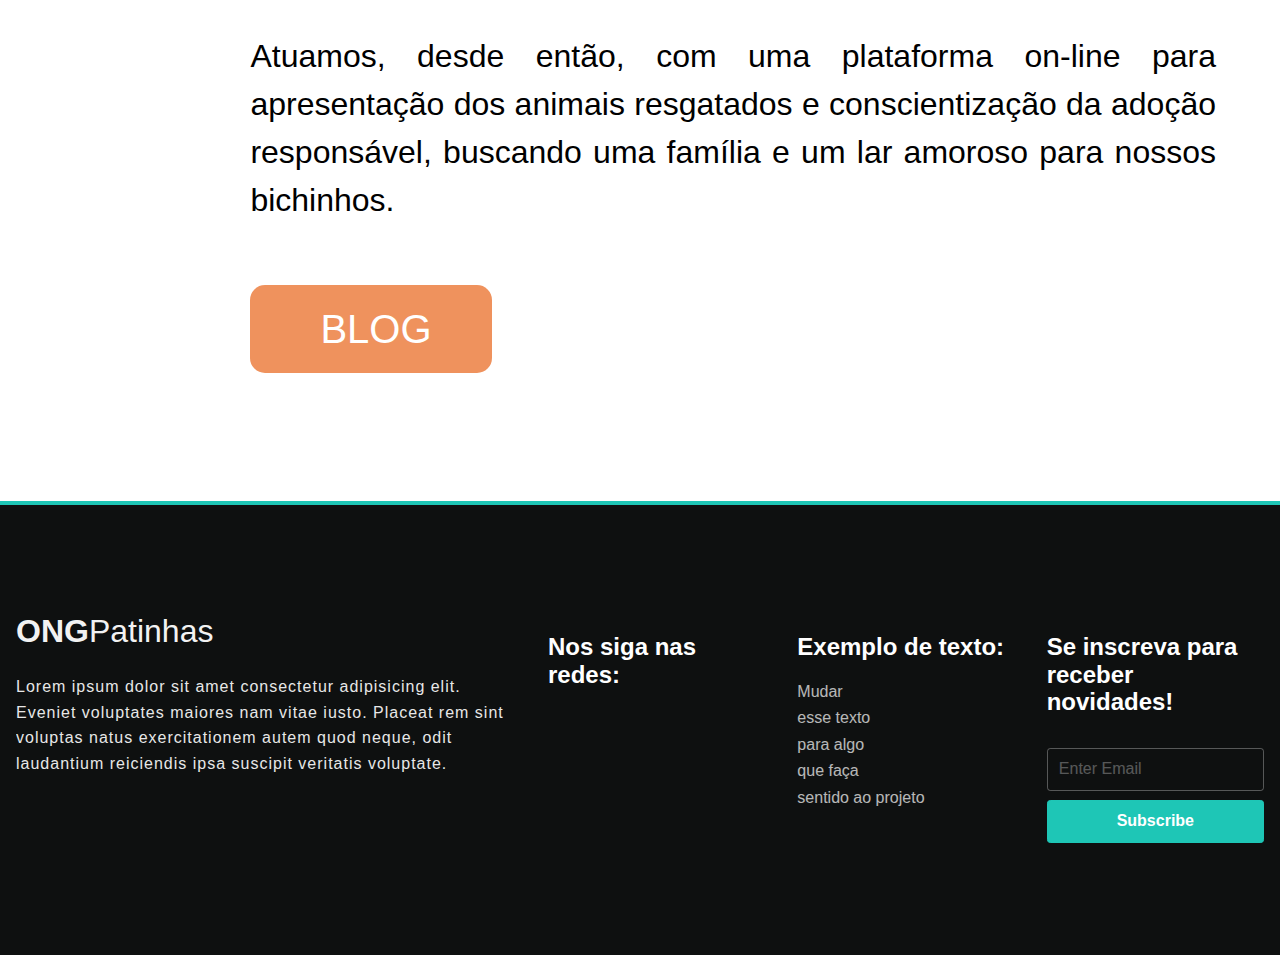
==== commit 74f58c53: "ajustes team e message" ====
--- a/html/about.html
+++ b/html/about.html
@@ -79,45 +79,49 @@
 
 
     <main>
-        <section>
-            <h2>Nosso Time:</h2>
-            <section class="container_about_team">
-                <section class="container_about_team_section_1">
-                    <section class="people">
-                        <img src = "../images/about-team-daiany-green.jpg" alt="Foto Colaboradora Daiany Morais">
-                        <section>
-                            <p>Daiany Morais</p>
-                            <p>Processo de adoção</p>
-                        </section>
-                    </section>
-                    <section class="people">
-                        <img src = "../images/about-team-fernanda-green.jpg" alt="Foto Colaboradora Fernanda Costa">
-                        <section>
-                            <p>Fernanda Costa</p>
-                            <p>Cuidados veterinários</p>
-                        </section>
+        <h2 class="team_title">Nosso Time:</h2>
+        <section class="container_about_team">
+            <section class="container_about_team_section">
+                <section class="people">
+                    <img class="people_img" src = "../images/about-team-daiany-green.jpg" alt="Foto Colaboradora Daiany Morais">
+                    <section class="people_text">
+                        <p class="people_name">Daiany Morais</p>
+                        <p class="people_function">Processo de adoção</p>
                     </section>
                 </section>
-                <section class="container_about_team_section_2">
-                    <section class="people">
-                        <img src = "../images/about-team-gustavo-green.jpg" alt="Foto Colaborador Gustavo Silva">
-                        <section>
-                            <p>Gustavo Silva</p>
-                            <p>Resgate e controle de animais</p>
-                        </section>
+                <section class="people">
+                    <img class="people_img" src = "../images/about-team-fernanda-green.jpg" alt="Foto Colaboradora Fernanda Costa">
+                    <section class="people_text">
+                        <p class="people_name">Fernanda Costa</p>
+                        <p class="people_function">Cuidados veterinários</p>
                     </section>
-                    <section class="people">
-                        <img src = "../images/about-team-michele-green.jpg" alt="Foto Colaboradora Michele Rodrigues">
-                        <section>
-                            <p>Michele Rodrigues</p>
-                            <p>Rotina e adaptação</p>
-                        </section>
+                </section>
+            </section>
+            <section class="container_about_team_section">
+                <section class="people">
+                    <img class="people_img" src = "../images/about-team-gustavo-green.jpg" alt="Foto Colaborador Gustavo Silva">
+                    <section class="people_text">
+                        <p class="people_name">Gustavo Silva</p>
+                        <p class="people_function">Resgate e controle de animais</p>
+                    </section>
+                </section>
+                <section class="people">
+                    <img class="people_img" src = "../images/about-team-michele-green.jpg" alt="Foto Colaboradora Michele Rodrigues">
+                    <section class="people_text">
+                        <p class="people_name">Michele Rodrigues</p>
+                        <p class="people_function">Rotina e adaptação</p>
                     </section>
                 </section>
             </section>
         </section>
         <div class="container_about_team_message">
-            <p>Mensagem do time</p>
+            <p class="container_about_team_message_text">"Adote conscientemente um animalzinho para fazer parte da sua família, 
+                <br>
+                e encontre diariamente motivos para sorrir".
+                <br>
+                <br>
+                Somos do time que acredita que o amor não se compra, se encontra!
+            </p>
         </div>
         <section class="container_about_history">
             <img src = "../images/about-2.jpg" alt="Imagem ilustrativa" class="container_about_history_img">
--- a/css/style.css
+++ b/css/style.css
@@ -878,23 +878,67 @@
 }
 
 .container_about_team{
+  display:flex;
+  justify-content: center;
+  gap: 9%;
+  margin: 5%;
+ 
+}
+
+.team_title{
   display: flex;
+  font-size: 3.5rem;
+  font-family: "Raleway", sans-serif;
+  margin-top: 5%;
+  margin-left: 5%;
+}
+
+.container_about_team_section{
+  display: flex;
+  justify-content: center;
+  gap: 20%;
+
 }
 
 .people{
   display: flex;
-}
+  flex-direction: column;
+  padding: 10rem 0 15rem 0;
+  align-items: center;
+  text-align: center;
+  font-size: 1.8rem;
+  font-family: "Raleway", sans-serif;
+}
+
+.people_text{
+  justify-content: flex-start;
+}
+
+.people_name{
+  color: var(--light-yellow);
+  font-style:oblique;
+  font-size: 2.5rem;
+}
+
 
 .container_about_team_message{
-  display: block;
+  display: flex;
   background-image: url(../images/about-3.jpg);
-  text-align: center;
-  align-items: center;
-  justify-content: center;
-  padding: 44rem;
-  margin: 0 0;
+  justify-content: flex-end;
+  padding: 44rem 0 44rem 0;
   color: #fff;
   padding: 32rem 0 32rem 0;
+}
+
+.container_about_team_message_text{
+  display: flex;
+  text-align: right;
+  margin-right: 6rem;
+  color: #fff;
+  font-size: 2rem;
+  font-family: "Raleway", sans-serif;
+  line-height: 3rem;
+  font-style: italic;
 }
 
 .container_about_history{
@@ -905,16 +949,17 @@
 .container_about_history_text{
   display: flex;
   flex-direction: column;
-  margin: 5% 3% 5% 1%;
+  margin: 8% 5% 10% 0%;
   justify-content: space-between;
   font-size: 2rem;
   font-family: "Raleway", sans-serif;
   line-height: 3rem;
+  text-align: justify;
 }
 
 .container_about_history_img{
   width: 45%;
-  margin: 5% 3%;
+  margin: 8% 6% 10% 4%;
   border-radius: 5% 3%;
 }
 
@@ -926,7 +971,8 @@
   font-family: "Raleway", sans-serif;
   text-transform: uppercase;
   color: #fff;
-  margin-top: 8%;
+  margin-top: 3%;
+  margin-right: 75%;
   background-color: var(--light-yellow);
   align-items: center;
 }
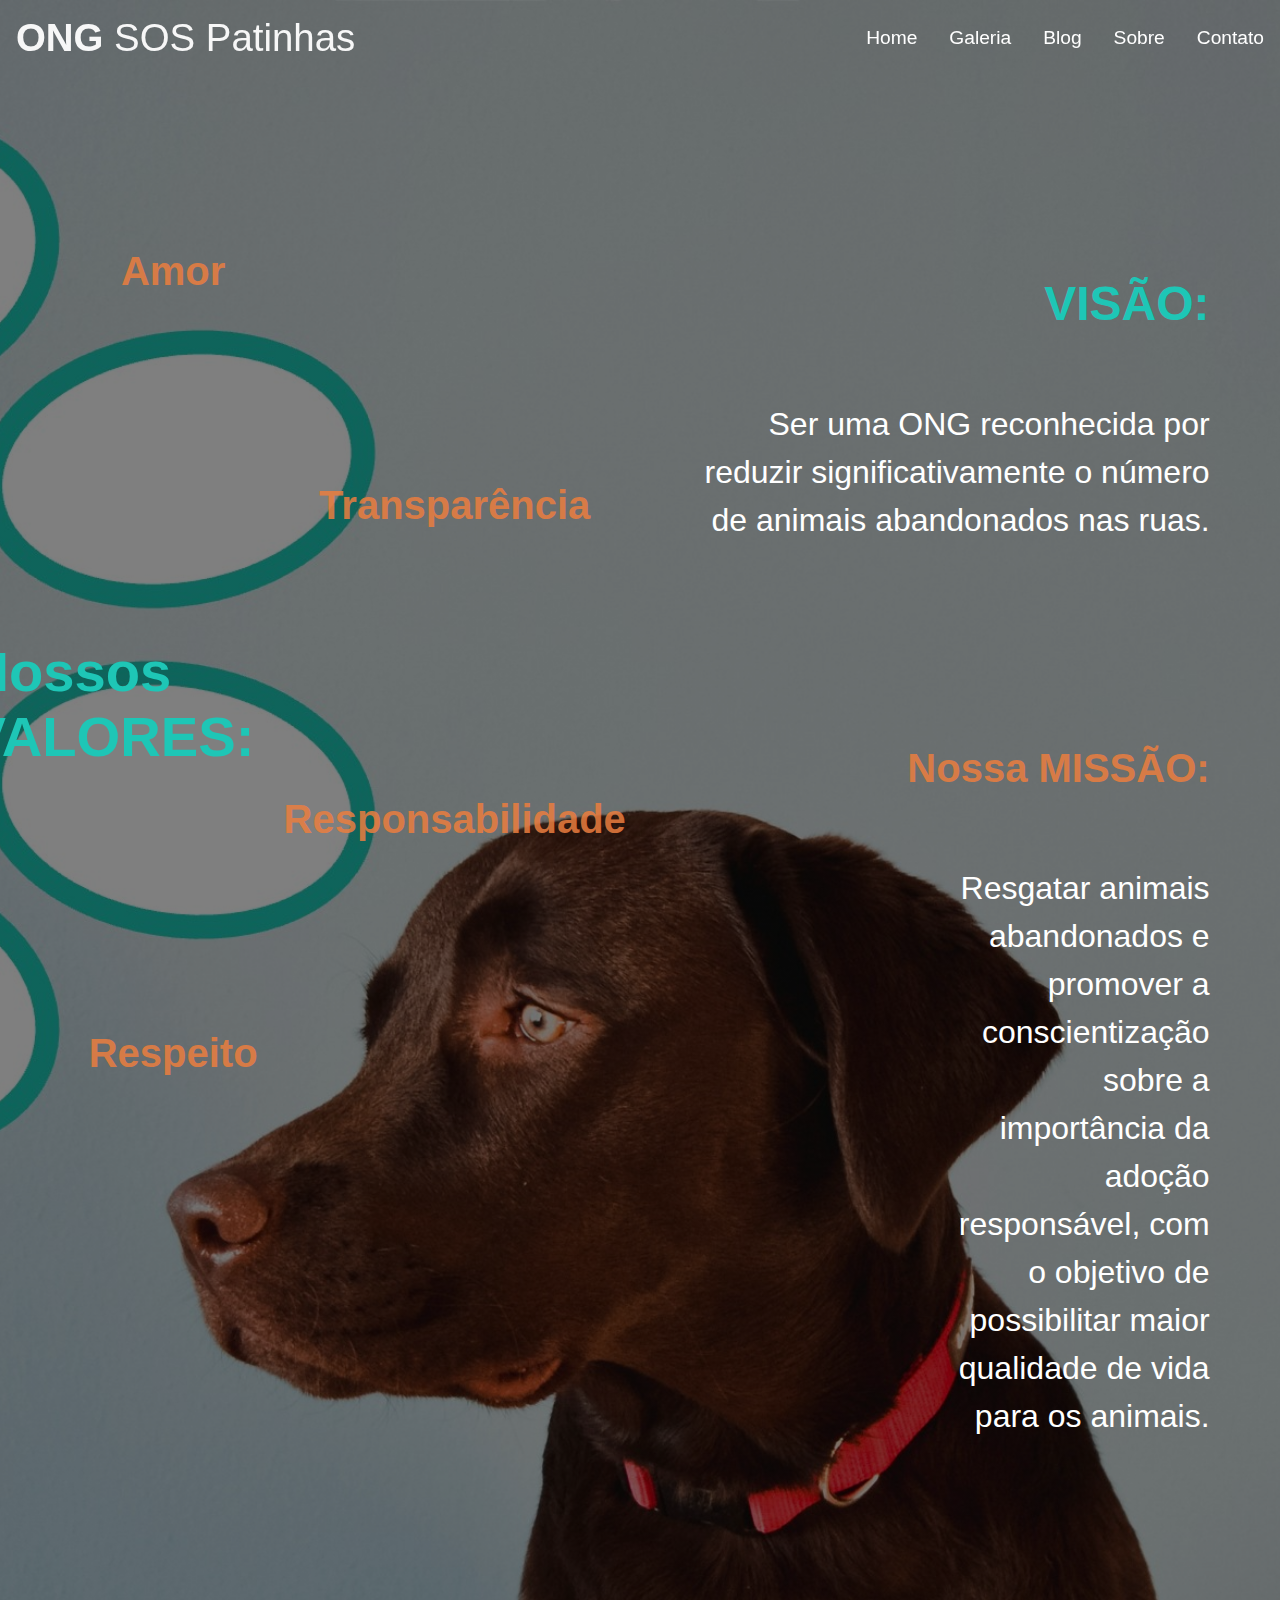
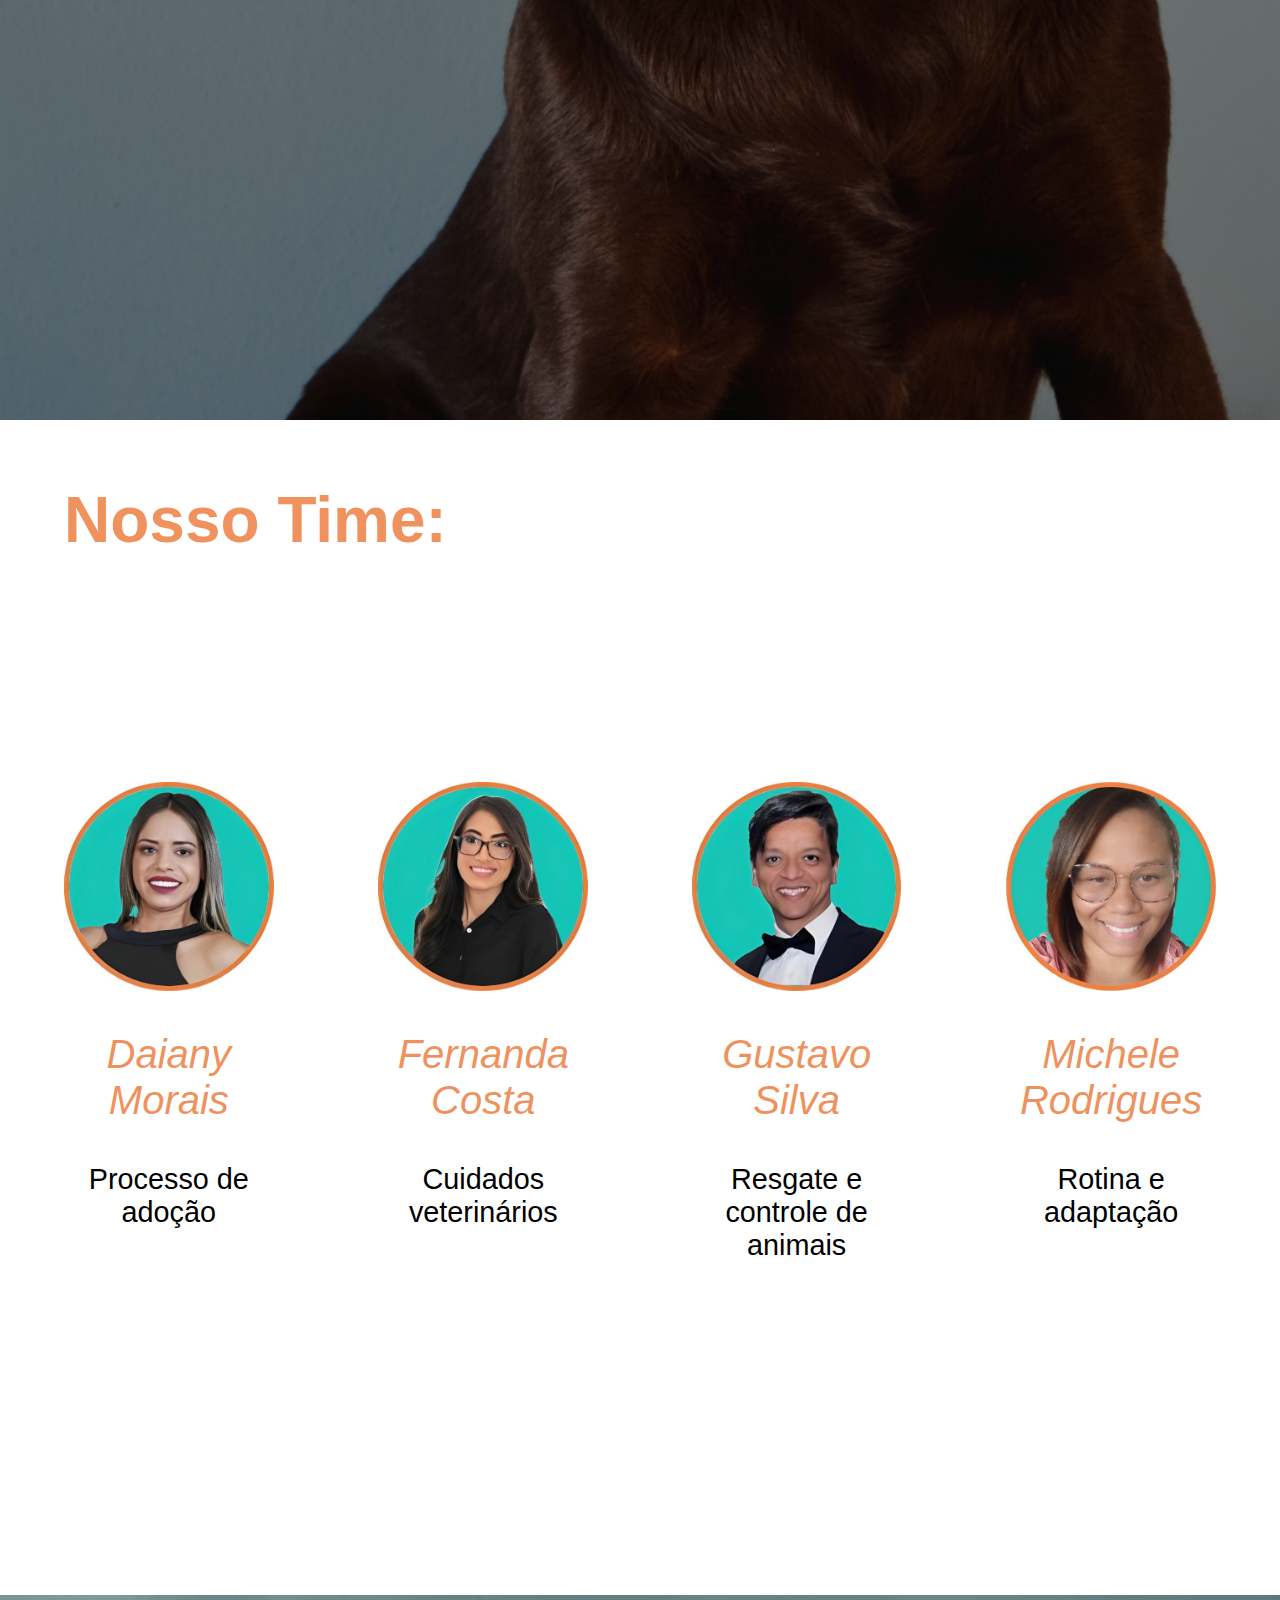
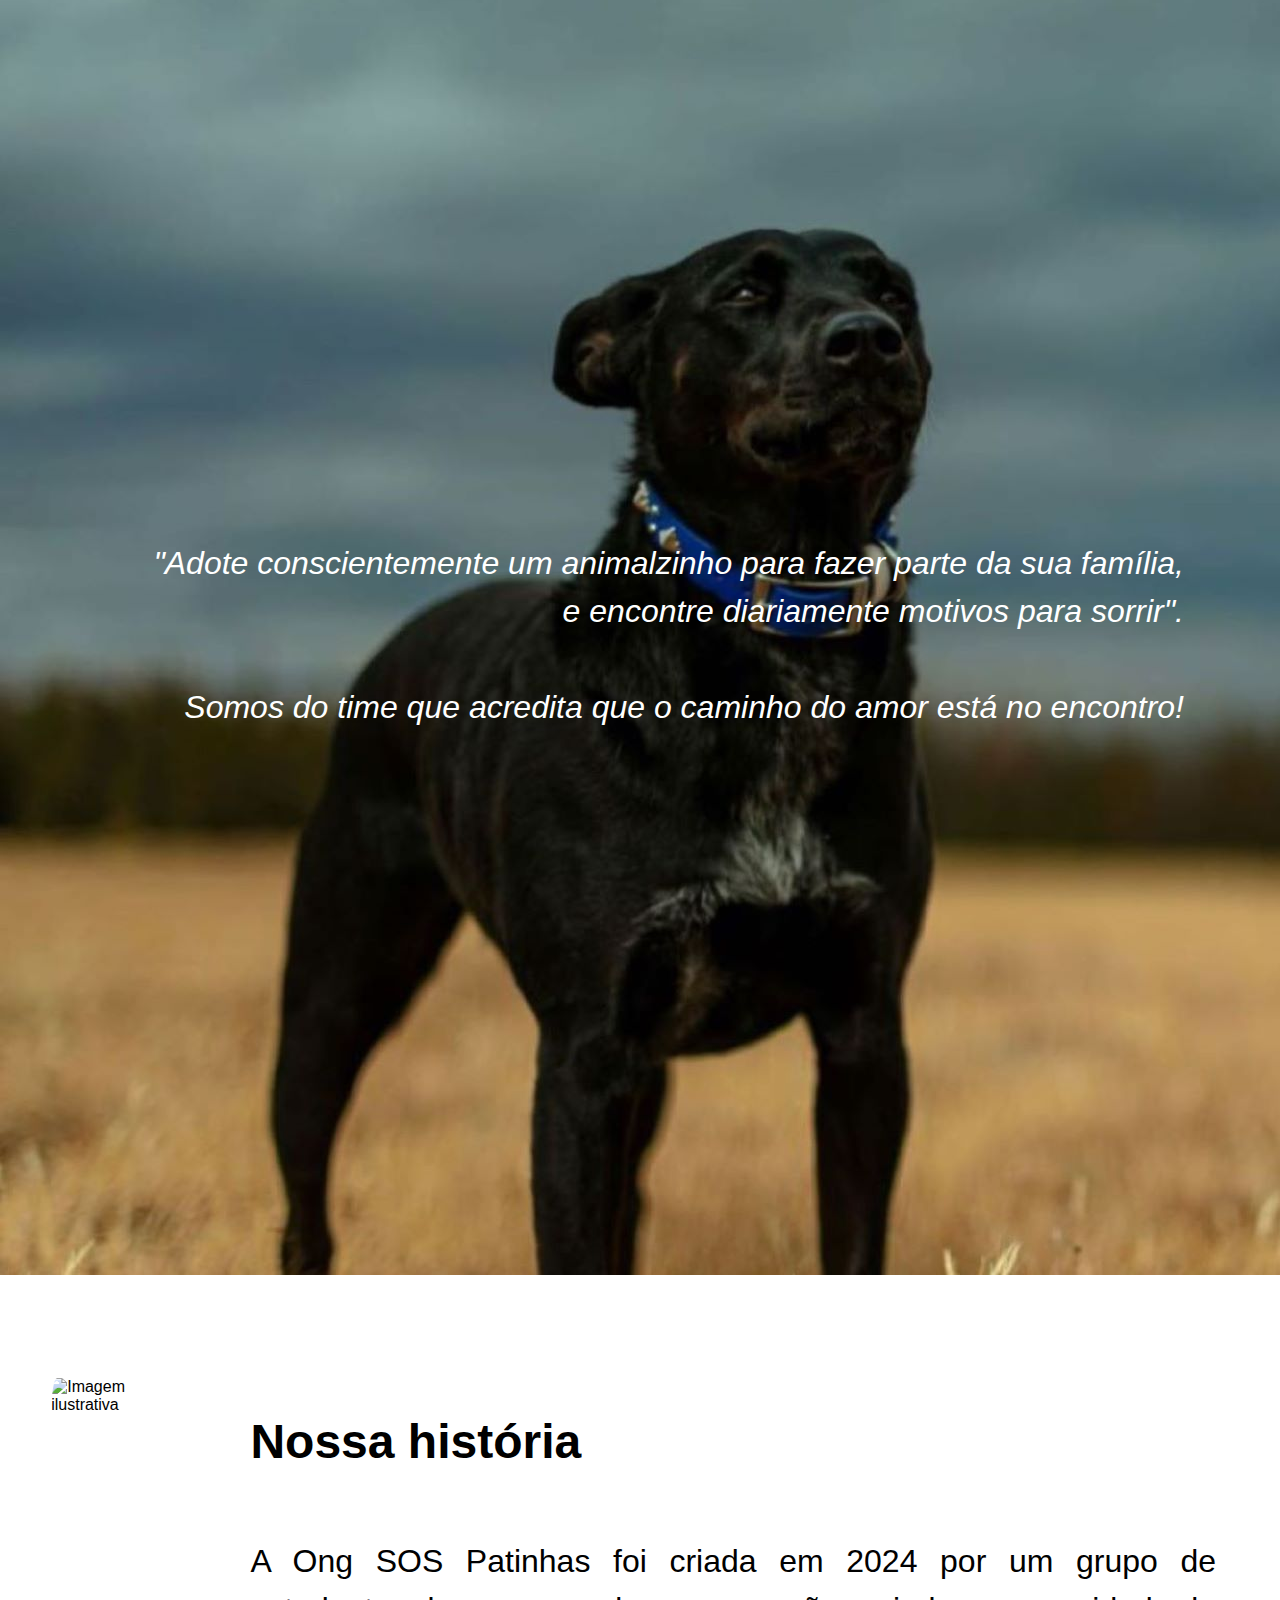
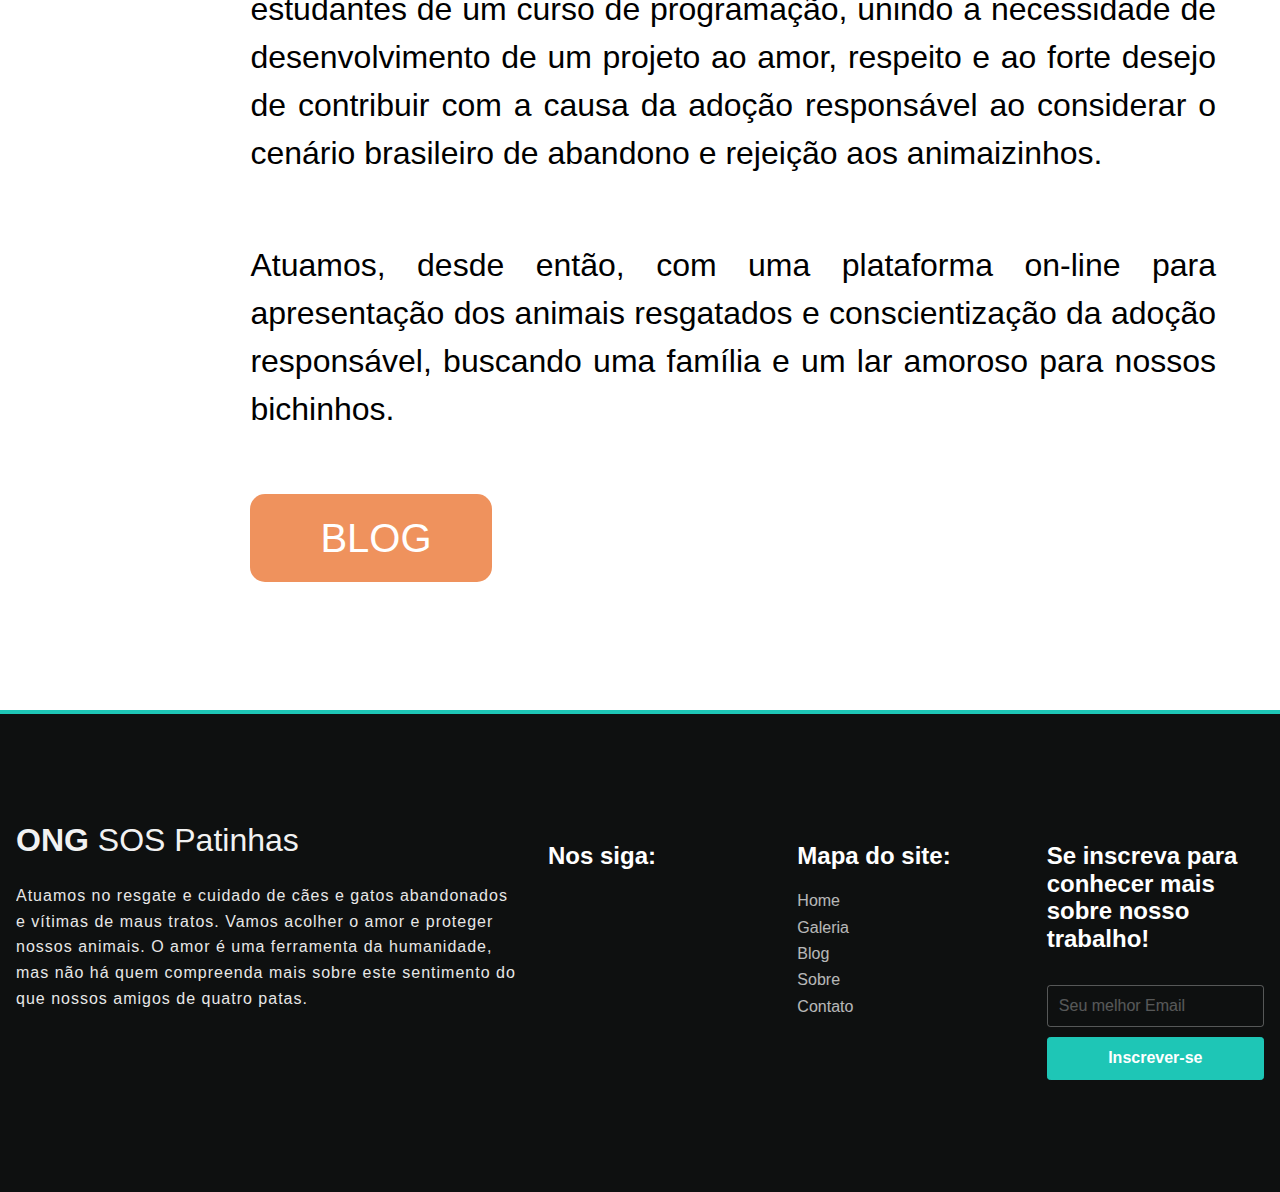
==== commit 80f20ddc: "Merge pull request #15 from ong-patinhas/feat/about" ====
--- a/html/about.html
+++ b/html/about.html
@@ -13,69 +13,68 @@
         crossorigin="anonymous" referrerpolicy="no-referrer" />
 
     <link rel="stylesheet" href="../font/fonts.css">
- 
     <link rel="stylesheet" href="../css/normalize.css">
-
     <link rel="stylesheet" href="../css/utility.css">
     <link rel="stylesheet" href="../css/style.css">
+    <link rel="stylesheet" href="../css/responsive.css">
 </head>
 
 <body>
 
-        <nav class="navbar">
-            <div class="container flex">
-                <a href="index.html" class="site-brand">
-                    ONG<span> SOS Patinhas</span>
-                </a>
-                <button type="button" id="navbar-show-btn" class="flex">
-                    <i class="fas fa-bars"></i>
+    <nav class="navbar">
+        <div class="container flex">
+            <a href="index.html" class="site-brand">
+                ONG<span> SOS Patinhas</span>
+            </a>
+            <button type="button" id="navbar-show-btn" class="flex">
+                <i class="fas fa-bars"></i>
+            </button>
+            <div id="navbar-collapse">
+                <button type="button" id="navbar-close-btn" class="flex">
+                    <i class="fas fa-times"></i>
                 </button>
-                <div id="navbar-collapse">
-                    <button type="button" id="navbar-close-btn" class="flex">
-                        <i class="fas fa-times"></i>
-                    </button>
-                    <ul class="navbar-nav">
-                        <li class="nav-item">
-                            <a href="index.html" class="nav-link">Home</a>
-                        </li>
-                        <li class="nav-item">
-                            <a href="gallery.html" class="nav-link">Galeria</a>
-                        </li>
-                        <li class="nav-item">
-                            <a href="blog.html" class="nav-link">Blog</a>
-                        </li>
-                        <li class="nav-item">
-                            <a href="about.html" class="nav-link">Sobre</a>
-                        </li>
-                        <li class="nav-item">
-                            <a href="contact.html" class="nav-link">Contato</a>
-                        </li>
-                    </ul>
-                </div>
-            </div>
-        </nav>
-
-        <header class="flex header-sm header_about">
-            <div class="container_about">
-                <section class="container_about_section_1">
-                    <section class="about_values">
-                        <h3>Nossos VALORES:</h3>
-                        <ul>
-                            <li>Amor</li>
-                            <li>Transparência</li>
-                            <li>Responsabilidade</li>
-                            <li>Respeito</li>
-                        </ul>
-                    </section>
-                </section>
-                <section class="container_about_section_2">
-                    <h2>VISÃO:</h2>
-                    <p> Ser uma ONG reconhecida por reduzir significativamente o número de animais abandonados nas ruas.</p>
-                    <h3>Nossa MISSÃO:</h3>
-                    <p>Resgatar animais abandonados e promover a conscientização sobre a importância da adoção responsável, com o objetivo de possibilitar maior qualidade de vida para os animais
-                </section>
-            </div>
-        </header>
+                <ul class="navbar-nav">
+                    <li class="nav-item">
+                        <a href="index.html" class="nav-link">Home</a>
+                    </li>
+                    <li class="nav-item">
+                        <a href="gallery.html" class="nav-link">Galeria</a>
+                    </li>
+                    <li class="nav-item">
+                        <a href="blog.html" class="nav-link">Blog</a>
+                    </li>
+                    <li class="nav-item">
+                        <a href="about.html" class="nav-link">Sobre</a>
+                    </li>
+                    <li class="nav-item">
+                        <a href="contact.html" class="nav-link">Contato</a>
+                    </li>
+                </ul>
+            </div>
+        </div>
+    </nav>
+
+    <header class="flex header-sm header_about">
+        <div class="container_about">
+            <section class="container_about_section_1">
+                <h3 class="about_values_title">Nossos VALORES:</h3>
+                <ul class="about_values_1a4">
+                    <li class="about_values_1-4">Amor</li>
+                    <li class="about_values_2-3" class="value_trasparencia">Transparência</li>
+                    <li class="about_values_2-3">Responsabilidade</li>
+                    <li class="about_values_1-4">Respeito</li>
+                </ul>
+            </section>
+            <section class="container_about_section_2">
+                <h2 class="about_vision_title">VISÃO:</h2>
+                <p class="about_vision"> Ser uma ONG reconhecida por reduzir significativamente o número de animais
+                    abandonados nas ruas.</p>
+                <h3 class="about_mission_title">Nossa MISSÃO:</h3>
+                <p class="about_mission">Resgatar animais abandonados e promover a conscientização sobre a importância
+                    da adoção responsável, com o objetivo de possibilitar maior qualidade de vida para os animais.
+            </section>
+        </div>
+    </header>
 
 
     <main>
@@ -83,14 +82,16 @@
         <section class="container_about_team">
             <section class="container_about_team_section">
                 <section class="people">
-                    <img class="people_img" src = "../images/about-team-daiany-green.jpg" alt="Foto Colaboradora Daiany Morais">
+                    <img class="people_img" src="../img/about-team-daiany-green.jpg"
+                        alt="Foto Colaboradora Daiany Morais">
                     <section class="people_text">
                         <p class="people_name">Daiany Morais</p>
                         <p class="people_function">Processo de adoção</p>
                     </section>
                 </section>
                 <section class="people">
-                    <img class="people_img" src = "../images/about-team-fernanda-green.jpg" alt="Foto Colaboradora Fernanda Costa">
+                    <img class="people_img" src="../img/about-team-fernanda-green.jpg"
+                        alt="Foto Colaboradora Fernanda Costa">
                     <section class="people_text">
                         <p class="people_name">Fernanda Costa</p>
                         <p class="people_function">Cuidados veterinários</p>
@@ -99,14 +100,16 @@
             </section>
             <section class="container_about_team_section">
                 <section class="people">
-                    <img class="people_img" src = "../images/about-team-gustavo-green.jpg" alt="Foto Colaborador Gustavo Silva">
+                    <img class="people_img" src="../img/about-team-gustavo-green.jpg"
+                        alt="Foto Colaborador Gustavo Silva">
                     <section class="people_text">
                         <p class="people_name">Gustavo Silva</p>
                         <p class="people_function">Resgate e controle de animais</p>
                     </section>
                 </section>
                 <section class="people">
-                    <img class="people_img" src = "../images/about-team-michele-green.jpg" alt="Foto Colaboradora Michele Rodrigues">
+                    <img class="people_img" src="../img/about-team-michele-green.jpg"
+                        alt="Foto Colaboradora Michele Rodrigues">
                     <section class="people_text">
                         <p class="people_name">Michele Rodrigues</p>
                         <p class="people_function">Rotina e adaptação</p>
@@ -115,84 +118,97 @@
             </section>
         </section>
         <div class="container_about_team_message">
-            <p class="container_about_team_message_text">"Adote conscientemente um animalzinho para fazer parte da sua família, 
+            <p class="container_about_team_message_text">"Adote conscientemente um animalzinho para fazer parte da sua
+                família,
                 <br>
                 e encontre diariamente motivos para sorrir".
                 <br>
                 <br>
-                Somos do time que acredita que o amor não se compra, se encontra!
+                Somos do time que acredita que o caminho do amor está no encontro!
             </p>
         </div>
         <section class="container_about_history">
-            <img src = "../images/about-2.jpg" alt="Imagem ilustrativa" class="container_about_history_img">
+            <img src="../img/about-2.jpg" alt="Imagem ilustrativa" class="container_about_history_img">
             <section class="container_about_history_text">
                 <h2>Nossa história</h2>
-                <p> A Ong SOS Patinhas foi criada em 2024 por um grupo de estudantes de um curso de programação, unindo a necessidade de desenvolvimento de um projeto ao amor, respeito e ao forte desejo de contribuir com a causa da adoção responsável ao considerar o cenário brasileiro de abandono e rejeição aos animaizinhos.</p>
-                <p> Atuamos, desde então, com uma plataforma on-line para apresentação dos animais resgatados e conscientização da adoção responsável, buscando uma família e um lar amoroso para nossos bichinhos.</p>
+                <p> A Ong SOS Patinhas foi criada em 2024 por um grupo de estudantes de um curso de programação, unindo
+                    a necessidade de desenvolvimento de um projeto ao amor, respeito e ao forte desejo de contribuir com
+                    a causa da adoção responsável ao considerar o cenário brasileiro de abandono e rejeição aos
+                    animaizinhos.</p>
+                <p> Atuamos, desde então, com uma plataforma on-line para apresentação dos animais resgatados e
+                    conscientização da adoção responsável, buscando uma família e um lar amoroso para nossos bichinhos.
+                </p>
                 <a href="blog.html" class="blog_btn">Blog</a>
-            </setion>
-        </section>
+                </setion>
+            </section>
     </main>
 
-    <footer class = "py-4">
-        <div class = "container footer-row">
-            <div class = "footer-item">
-                <a href = "index.html" class = "site-brand">
-                    ONG<span>Patinhas</span>
+    <footer class="py-4">
+        <div class="container footer-row">
+            <div class="footer-item">
+                <a href="index.html" class="site-brand">
+                    ONG<span> SOS Patinhas</span>
                 </a>
-                <p class = "text">Lorem ipsum dolor sit amet consectetur adipisicing elit. Eveniet voluptates maiores nam vitae iusto. Placeat rem sint voluptas natus exercitationem autem quod neque, odit laudantium reiciendis ipsa suscipit veritatis voluptate.</p>
-            </div>
-
-            <div class = "footer-item">
-                <h2>Nos siga nas redes: </h2>
-                <ul class = "social-links">
-                    <li>
-                        <a href = "#">
-                            <i class = "fab fa-facebook-f"></i>
-                        </a>
-                    </li>
-                    <li>
-                        <a href = "#">
-                            <i class = "fab fa-instagram"></i>
-                        </a>
-                    </li>
-                    <li>
-                        <a href = "#">
-                            <i class = "fab fa-twitter"></i>
-                        </a>
-                    </li>
-                    <li>
-                        <a href = "#">
-                            <i class = "fab fa-pinterest"></i>
-                        </a>
-                    </li>
-                    <li>
-                        <a href = "#">
-                            <i class = "fab fa-google-plus"></i>
-                        </a>
-                    </li>
-                </ul>
-            </div>
-
-            <div class = "footer-item">
-                <h2>Exemplo de texto:</h2>
+                <p class="text">
+                    Atuamos no resgate e cuidado de cães e gatos abandonados e vítimas de maus tratos. ⁣⁣Vamos acolher o
+                    amor e proteger nossos animais. O amor é uma ferramenta da humanidade, mas não há quem compreenda
+                    mais sobre este sentimento do que nossos amigos de quatro patas.
+                </p>
+            </div>
+
+            <div class="footer-item">
+                <h2>Nos siga: </h2>
+                <ul class="social-links">
+                    <li>
+                        <a href="#">
+                            <i class="fab fa-facebook-f"></i>
+                        </a>
+                    </li>
+                    <li>
+                        <a href="#">
+                            <i class="fab fa-instagram"></i>
+                        </a>
+                    </li>
+                    <li>
+                        <a href="#">
+                            <i class="fab fa-twitter"></i>
+                        </a>
+                    </li>
+                    <li>
+                        <a href="#">
+                            <i class="fab fa-pinterest"></i>
+                        </a>
+                    </li>
+                    <li>
+                        <a href="#">
+                            <i class="fab fa-youtube"></i>
+                        </a>
+                    </li>
+                </ul>
+            </div>
+
+            <div class="footer-item">
+                <h2>Mapa do site:</h2>
                 <ul>
-                    <li><a href = "#">Mudar</a></li>
-                    <li><a href = "#">esse texto</a></li>
-                    <li><a href = "#">para algo</a></li>
-                    <li><a href = "#">que faça </a></li>
-                    <li><a href = "#">sentido ao projeto</a></li>
-                </ul>
-            </div>
-
-            <div class = "subscribe-form footer-item">
-                <h2>Se inscreva para receber novidades!</h2>
-                <form class = "flex">
-                    <input type = "email" placeholder="Enter Email" class = "form-control">
-                    <input type = "submit" class = "btn" value = "Subscribe">
+                    <li><a href="index.html">Home</a></li>
+                    <li><a href="gallery.html">Galeria</a></li>
+                    <li><a href="blog.html">Blog</a></li>
+                    <li><a href="about.html">Sobre</a></li>
+                    <li><a href="contact.html">Contato</a></li>
+                </ul>
+            </div>
+
+            <div class="subscribe-form footer-item">
+                <h2>Se inscreva para conhecer mais sobre nosso trabalho!</h2>
+                <form class="flex">
+                    <input type="email" placeholder="Seu melhor Email" class="form-control">
+                    <input type="submit" class="btn" value="Inscrever-se">
                 </form>
             </div>
         </div>
     </footer>
+
+    <script src="../js/script.js"></script>
 </body>
+
 </html>--- a/font/fonts.css
+++ b/font/fonts.css
@@ -152,4 +152,8 @@
   unicode-range: U+0000-00FF, U+0131, U+0152-0153, U+02BB-02BC, U+02C6, U+02DA,
     U+02DC, U+2000-206F, U+2074, U+20AC, U+2122, U+2191, U+2193, U+2212, U+2215,
     U+FEFF, U+FFFD;
+<<<<<<< HEAD
 }
+=======
+}
+>>>>>>> a8dd98bb66d9dbc4a188e0767a79cfe754a08889
--- a/css/utility.css
+++ b/css/utility.css
@@ -117,4 +117,4 @@
 .shadow:hover {
   -webkit-box-shadow: 0px 0px 18px -4px rgba(109, 109, 109, 0.64);
   box-shadow: 0px 0px 18px -4px rgba(109, 109, 109, 0.64);
-}
+}--- a/css/style.css
+++ b/css/style.css
@@ -1,11 +1,11 @@
 :root {
   --green: #1ec6b6;
   --light-yellow: #ec7e3fd7;
+  --yellow: #fcd787ab;
   /* --light-yellow: #f7f7f7; */
   --dark: #0e1010;
   --trans: all 0.3s ease-in-out;
 }
-
 .navbar {
   position: fixed;
   top: 0;
@@ -14,14 +14,12 @@
   padding: 1rem 0;
   z-index: 999;
 }
-
-.navbar .container {
+.navbar .container{
   -webkit-box-pack: justify;
-  -ms-flex-pack: justify;
-  justify-content: space-between;
-}
-
-.site-brand {
+      -ms-flex-pack: justify;
+          justify-content: space-between;
+}
+.site-brand{
   color: #fff;
   font-size: 2.4rem;
   font-family: 'Raleway', sans-serif;
@@ -29,12 +27,10 @@
   opacity: 0.95;
   width: 500px;
 }
-
-.site-brand span {
+.site-brand span{
   font-weight: 300;
 }
-
-#navbar-show-btn {
+#navbar-show-btn{
   background: transparent;
   color: #fff;
   font-size: 2rem;
@@ -44,13 +40,12 @@
   transition: var(--trans);
   border: none;
 }
-
-#navbar-show-btn:hover {
+#navbar-show-btn:hover{
   opacity: 1;
 }
 
 /* navbar side menu */
-#navbar-collapse {
+#navbar-collapse{
   background-color: var(--green);
   position: fixed;
   top: 0;
@@ -59,21 +54,19 @@
   height: 100%;
   padding: 2rem;
   -webkit-transform: translateX(100%);
-  -ms-transform: translateX(100%);
-  transform: translateX(100%);
-  -webkit-transition: var(--trans);
-  -o-transition: var(--trans);
-  transition: var(--trans);
-}
-
-.navbar-collapse-rmw {
+      -ms-transform: translateX(100%);
+          transform: translateX(100%);
+  -webkit-transition: var(--trans);
+  -o-transition: var(--trans);
+  transition: var(--trans);
+}
+.navbar-collapse-rmw{
   /* js related */
-  -webkit-transform: translateX(0) !important;
-  -ms-transform: translateX(0) !important;
-  transform: translateX(0) !important;
-}
-
-#navbar-close-btn {
+  -webkit-transform: translateX(0)!important;
+      -ms-transform: translateX(0)!important;
+          transform: translateX(0)!important;
+}
+#navbar-close-btn{
   background: none;
   color: #fff;
   width: 35px;
@@ -88,28 +81,23 @@
   top: 2rem;
   border: none;
 }
-
-#navbar-close-btn:hover {
+#navbar-close-btn:hover{
   background-color: #fff;
   color: var(--green);
 }
-
-.navbar-nav {
+.navbar-nav{
   margin-top: 5rem;
 }
-
-.nav-item {
+.nav-item{
   margin: 1.6rem 0;
 }
-
-.nav-link {
+.nav-link{
   color: #fff;
   font-size: 1.2rem;
   -webkit-transition: var(--trans);
   -o-transition: var(--trans);
   transition: var(--trans);
 }
-
 .nav-link:hover {
   opacity: 0.8;
 }
@@ -118,9 +106,18 @@
 header {
   min-height: 100vh;
   padding-top: 7rem;
-  background: -webkit-gradient(linear, left top, left bottom, from(rgba(0, 0, 0, 0.4)), to(rgba(0, 0, 0, 0.4))), url(../images/header-bg.jpg) center/cover no-repeat;
-  background: -o-linear-gradient(rgba(0, 0, 0, 0.4), rgba(0, 0, 0, 0.4)), url(../images/header-bg.jpg) center/cover no-repeat;
-  background: linear-gradient(rgba(0, 0, 0, 0.4), rgba(0, 0, 0, 0.4)), url(../images/header-bg.jpg) center/cover no-repeat;
+  background: -webkit-gradient(
+      linear,
+      left top,
+      left bottom,
+      from(rgba(0, 0, 0, 0.4)),
+      to(rgba(0, 0, 0, 0.4))
+    ),
+    url(../img/header-bg.jpg) center/cover no-repeat;
+  background: -o-linear-gradient(rgba(0, 0, 0, 0.4), rgba(0, 0, 0, 0.4)),
+    url(../img/header-bg.jpg) center/cover no-repeat;
+  background: linear-gradient(rgba(0, 0, 0, 0.4), rgba(0, 0, 0, 0.4)),
+    url(../img/header-bg.jpg) center/cover no-repeat;
   -webkit-box-orient: vertical;
   -webkit-box-direction: normal;
   -ms-flex-direction: column;
@@ -129,19 +126,41 @@
   text-align: center;
 }
 
+.header-image {
+  background: -webkit-gradient(
+      linear,
+      left top,
+      left bottom,
+      from(rgba(0, 0, 0, 0.4)),
+      to(rgba(0, 0, 0, 0.4))
+    ),
+    url(../img/action-1.jpg) center/cover no-repeat;
+  background: -o-linear-gradient(rgba(0, 0, 0, 0.4), rgba(0, 0, 0, 0.4)),
+    url(../img/header-bg.action-1.jpg) center/cover no-repeat;
+  background: linear-gradient(rgba(0, 0, 0, 0.4), rgba(0, 0, 0, 0.4)),
+    url(../img/action-1.jpg) center/cover no-repeat;
+  -webkit-box-orient: vertical;
+  -webkit-box-direction: normal;
+  -ms-flex-direction: column;
+  flex-direction: column;
+}
 .header-title h1 {
   font-size: 2.8rem !important;
   letter-spacing: 2px;
   -webkit-animation: bounce-in-top 1.1s both;
   animation: bounce-in-top 1.1s both;
-}
-
+  margin-top: 15rem;
+}
 .header-title p {
   margin: 1.8rem auto;
   max-width: 700px;
   font-weight: 500;
   font-size: 1.3rem;
   line-height: 1.7;
+}
+
+.logo-patinhas {
+  width: 8%;
 }
 
 @-webkit-keyframes bounce-in-top {
@@ -152,7 +171,6 @@
     animation-timing-function: ease-in;
     opacity: 0;
   }
-
   38% {
     -webkit-transform: translateY(0);
     transform: translateY(0);
@@ -160,42 +178,36 @@
     animation-timing-function: ease-out;
     opacity: 1;
   }
-
   55% {
     -webkit-transform: translateY(-65px);
     transform: translateY(-65px);
     -webkit-animation-timing-function: ease-in;
     animation-timing-function: ease-in;
   }
-
   72% {
     -webkit-transform: translateY(0);
     transform: translateY(0);
     -webkit-animation-timing-function: ease-out;
     animation-timing-function: ease-out;
   }
-
   81% {
     -webkit-transform: translateY(-28px);
     transform: translateY(-28px);
     -webkit-animation-timing-function: ease-in;
     animation-timing-function: ease-in;
   }
-
   90% {
     -webkit-transform: translateY(0);
     transform: translateY(0);
     -webkit-animation-timing-function: ease-out;
     animation-timing-function: ease-out;
   }
-
   95% {
     -webkit-transform: translateY(-8px);
     transform: translateY(-8px);
     -webkit-animation-timing-function: ease-in;
     animation-timing-function: ease-in;
   }
-
   100% {
     -webkit-transform: translateY(0);
     transform: translateY(0);
@@ -212,7 +224,6 @@
     animation-timing-function: ease-in;
     opacity: 0;
   }
-
   38% {
     -webkit-transform: translateY(0);
     transform: translateY(0);
@@ -220,42 +231,36 @@
     animation-timing-function: ease-out;
     opacity: 1;
   }
-
   55% {
     -webkit-transform: translateY(-65px);
     transform: translateY(-65px);
     -webkit-animation-timing-function: ease-in;
     animation-timing-function: ease-in;
   }
-
   72% {
     -webkit-transform: translateY(0);
     transform: translateY(0);
     -webkit-animation-timing-function: ease-out;
     animation-timing-function: ease-out;
   }
-
   81% {
     -webkit-transform: translateY(-28px);
     transform: translateY(-28px);
     -webkit-animation-timing-function: ease-in;
     animation-timing-function: ease-in;
   }
-
   90% {
     -webkit-transform: translateY(0);
     transform: translateY(0);
     -webkit-animation-timing-function: ease-out;
     animation-timing-function: ease-out;
   }
-
   95% {
     -webkit-transform: translateY(-8px);
     transform: translateY(-8px);
     -webkit-animation-timing-function: ease-in;
     animation-timing-function: ease-in;
   }
-
   100% {
     -webkit-transform: translateY(0);
     transform: translateY(0);
@@ -264,10 +269,60 @@
   }
 }
 
+.header-form {
+  background: rgba(0, 0, 0, 0.5);
+  padding: 2rem;
+  border-radius: 0.2rem;
+  max-width: 850px;
+  /* padding: 0 1rem; */
+  margin: 0 auto;
+  width: 75%;
+}
+.header-form h3 {
+  font-size: 1.2rem;
+}
+.header-form span {
+  font-size: 1.3rem;
+}
+
+.header-form form {
+  -webkit-box-orient: vertical;
+  -webkit-box-direction: normal;
+  -ms-flex-direction: column;
+  flex-direction: column;
+  margin-top: 1.8rem;
+}
+.header-form form .form-control {
+  -webkit-box-shadow: 2px 4px 4px rgba(0, 0, 0, 0.4);
+  box-shadow: 2px 4px 4px rgba(0, 0, 0, 0.4);
+}
+.header-form input[type="date"] {
+  text-transform: uppercase;
+}
+.header-form input:not([type="submit"])::-webkit-input-placeholder {
+  color: #fff;
+}
+.header-form input:not([type="submit"])::-moz-placeholder {
+  color: #fff;
+}
+.header-form input:not([type="submit"]):-ms-input-placeholder {
+  color: #fff;
+}
+.header-form input:not([type="submit"])::-ms-input-placeholder {
+  color: #fff;
+}
+.header-form input:not([type="submit"])::placeholder {
+  color: #fff;
+}
 ::-webkit-calendar-picker-indicator {
   -webkit-filter: invert(1);
   filter: invert(1);
 }
+
+.header-form .btn {
+  margin-top: 0.8rem;
+}
+
 
 /* change background on scroll */
 .navbar-cng {
@@ -278,15 +333,12 @@
   -o-transition: var(--trans);
   transition: var(--trans);
 }
-
 .navbar-cng .site-brand {
   color: var(--dark);
 }
-
 .navbar-cng .site-brand span {
   color: var(--green);
 }
-
 .navbar-cng #navbar-show-btn {
   color: var(--green);
 }
@@ -301,7 +353,6 @@
   transition: var(--trans);
   border-radius: 8%;
 }
-
 .featured-item::after {
   content: "";
   position: absolute;
@@ -310,11 +361,30 @@
   width: 100%;
   height: 100%;
   z-index: 1;
-  background: -webkit-gradient(linear, left top, left bottom, from(transparent), color-stop(18%, transparent), color-stop(99%, rgba(0, 0, 0, 0.8)), to(rgba(0, 0, 0, 0.8)));
-  background: -o-linear-gradient(top, transparent 0%, transparent 18%, rgba(0, 0, 0, 0.8) 99%, rgba(0, 0, 0, 0.8) 100%) !important;
-  background: linear-gradient(to bottom, transparent 0%, transparent 18%, rgba(0, 0, 0, 0.8) 99%, rgba(0, 0, 0, 0.8) 100%) !important;
-}
-
+  background: -webkit-gradient(
+    linear,
+    left top,
+    left bottom,
+    from(transparent),
+    color-stop(18%, transparent),
+    color-stop(99%, rgba(0, 0, 0, 0.8)),
+    to(rgba(0, 0, 0, 0.8))
+  );
+  background: -o-linear-gradient(
+    top,
+    transparent 0%,
+    transparent 18%,
+    rgba(0, 0, 0, 0.8) 99%,
+    rgba(0, 0, 0, 0.8) 100%
+  ) !important;
+  background: linear-gradient(
+    to bottom,
+    transparent 0%,
+    transparent 18%,
+    rgba(0, 0, 0, 0.8) 99%,
+    rgba(0, 0, 0, 0.8) 100%
+  ) !important;
+}
 .featured-item-content {
   position: absolute;
   bottom: 0;
@@ -332,14 +402,12 @@
   transition: var(--trans);
 }
 
-
 .featured-item-content span {
   font-size: 1.2rem;
   display: block;
   margin-bottom: 1.2rem;
   text-transform: capitalize;
 }
-
 .featured-item-content .text {
   color: #fff;
   font-size: 1.1rem;
@@ -348,7 +416,6 @@
   transition: var(--trans);
   margin-right: 10px !important;
 }
-
 .featured-item:hover .featured-item-content {
   -webkit-transform: translateY(0);
   -ms-transform: translateY(0);
@@ -357,30 +424,34 @@
 
 /* services */
 #services {
-  background: -webkit-gradient(linear, left top, left bottom, from(rgba(0, 0, 0, 0.5)), to(rgba(0, 0, 0, 0.5))), url(../images/services-bg.jpg) center/cover no-repeat;
-  background: -o-linear-gradient(rgba(0, 0, 0, 0.5), rgba(0, 0, 0, 0.5)), url(../images/services-bg.jpg) center/cover no-repeat;
-  background: linear-gradient(rgba(0, 0, 0, 0.5), rgba(0, 0, 0, 0.5)), url(../images/services-bg.jpg) center/cover no-repeat;
-}
-
+  background: -webkit-gradient(
+      linear,
+      left top,
+      left bottom,
+      from(rgba(0, 0, 0, 0.5)),
+      to(rgba(0, 0, 0, 0.5))
+    ),
+    url(../img/services-bg.jpg) center/cover no-repeat;
+  background: -o-linear-gradient(rgba(0, 0, 0, 0.5), rgba(0, 0, 0, 0.5)),
+    url(../img/services-bg.jpg) center/cover no-repeat;
+  background: linear-gradient(rgba(0, 0, 0, 0.5), rgba(0, 0, 0, 0.5)),
+    url(../img/services-bg.jpg) center/cover no-repeat;
+}
 #services * {
   color: #fff;
 }
-
 .services-item {
   text-align: center;
   padding: 2rem 0.5rem;
   margin: 2rem 0;
 }
-
 .services-icon {
   font-size: 3.2rem;
 }
-
 .services-item h3 {
   margin: 1rem 0;
   font-size: 1.6rem;
 }
-
 .services-item .btn {
   margin-top: 1.6rem;
   display: inline-block;
@@ -388,9 +459,12 @@
 
 /* testimonials */
 #testimonials {
+  background-color: var(--yellow);
+}
+.test-item {
+  border: 2px solid var(--yellow);
   background-color: var(--light-yellow);
 }
-
 .test-item {
   border: 2px solid var(--light-yellow);
   padding: 2rem 1rem;
@@ -399,7 +473,6 @@
   border-radius: 0.2rem;
   margin: 2rem 0 14rem 0;
 }
-
 .test-item::after {
   content: "";
   position: absolute;
@@ -414,7 +487,6 @@
   border-right: 20px solid transparent;
   border-top: 20px solid #fff;
 }
-
 .test-item-info {
   position: absolute;
   top: 110%;
@@ -424,14 +496,12 @@
   transform: translateX(-50%);
   text-align: center;
 }
-
 .test-item-info img {
   width: 100px;
   height: 100px;
   border-radius: 100%;
   margin: 1rem;
 }
-
 .test-item-info h3 {
   font-size: 1rem;
 }
@@ -441,14 +511,12 @@
   height: 700px;
   position: relative;
 }
-
 .video-wrapper video {
   width: 100%;
   height: 100%;
   -o-object-fit: cover;
   object-fit: cover;
 }
-
 #play-btn {
   position: absolute;
   z-index: 5;
@@ -464,7 +532,6 @@
   -o-transition: var(--trans);
   transition: var(--trans);
 }
-
 #play-btn:hover {
   -webkit-transform: scale(1.1);
   -ms-transform: scale(1.1);
@@ -478,7 +545,6 @@
   text-align: center;
   position: relative;
 }
-
 footer::before {
   content: "";
   position: absolute;
@@ -488,17 +554,14 @@
   left: 0;
   width: 100%;
 }
-
 footer .site-brand {
   margin-bottom: 1.5rem;
   display: block;
   font-size: 2rem !important;
 }
-
 .footer-item {
   margin: 3rem 0;
 }
-
 .footer-item a {
   font-size: 1.2rem;
   color: #fff;
@@ -506,20 +569,15 @@
   -o-transition: var(--trans);
   transition: var(--trans);
 }
-
 .footer-item a:hover {
   color: var(--green);
 }
-
 .footer-item ul {
   padding: 0;
 }
-
 .footer-item h2 {
   margin-bottom: 1.4rem;
-  ;
-}
-
+}
 .social-links {
   display: -webkit-box;
   display: -ms-flexbox;
@@ -528,79 +586,66 @@
   -ms-flex-pack: center;
   justify-content: center;
 }
-
 .social-links li {
   margin: 0.5rem;
 }
-
 .footer-item:nth-child(3) li {
   margin: 0.5rem 0;
 }
-
 .footer-item:nth-child(3) a {
   display: inline-block;
   font-size: 1rem;
   opacity: 0.7;
 }
-
 .subscribe-form form {
   -webkit-box-orient: vertical;
   -webkit-box-direction: normal;
   -ms-flex-direction: column;
   flex-direction: column;
 }
-
 .subscribe-form form input {
   width: 100%;
   max-width: 300px;
 }
-
 .subscribe-form .form-control {
   border-color: rgba(255, 255, 255, 0.3);
   -webkit-transition: var(--trans);
   -o-transition: var(--trans);
   transition: var(--trans);
 }
-
 .subscribe-form .form-control:focus {
   border-color: #fff;
 }
-
 .subscribe-form form input[type="email"]::-webkit-input-placeholder {
   color: #fff;
   opacity: 0.3;
 }
-
 .subscribe-form form input[type="email"]::-moz-placeholder {
   color: #fff;
   opacity: 0.3;
 }
-
 .subscribe-form form input[type="email"]:-ms-input-placeholder {
   color: #fff;
   opacity: 0.3;
 }
-
 .subscribe-form form input[type="email"]::-ms-input-placeholder {
   color: #fff;
   opacity: 0.3;
 }
-
 .subscribe-form form input[type="email"]::placeholder {
   color: #fff;
   opacity: 0.3;
 }
-
 
 /* ### GALLERY PAGE ### */
 header.header-sm {
   min-height: 60vh;
 }
-
 /* gallery */
 
 #gallery {
-  background-color: #fcd787ab;
+  /* background-color: #fcd787ab; */
+  background-color: var(--yellow);
 }
 
 .gallery-item {
@@ -612,7 +657,6 @@
   transition: var(--trans);
   cursor: pointer;
 }
-
 .gallery-item::after {
   content: "";
   z-index: 1;
@@ -621,23 +665,40 @@
   top: 0;
   right: 0;
   left: 0;
-  background: -webkit-gradient(linear, left top, left bottom, from(transparent), color-stop(18%, transparent), color-stop(99%, rgba(0, 0, 0, 0.8)), to(rgba(0, 0, 0, 0.8)));
-  background: -o-linear-gradient(top, transparent 0%, transparent 18%, rgba(0, 0, 0, 0.8) 99%, rgba(0, 0, 0, 0.8) 100%);
-  background: linear-gradient(to bottom, transparent 0%, transparent 18%, rgba(0, 0, 0, 0.8) 99%, rgba(0, 0, 0, 0.8) 100%);
-}
-
+  background: -webkit-gradient(
+    linear,
+    left top,
+    left bottom,
+    from(transparent),
+    color-stop(18%, transparent),
+    color-stop(99%, rgba(0, 0, 0, 0.8)),
+    to(rgba(0, 0, 0, 0.8))
+  );
+  background: -o-linear-gradient(
+    top,
+    transparent 0%,
+    transparent 18%,
+    rgba(0, 0, 0, 0.8) 99%,
+    rgba(0, 0, 0, 0.8) 100%
+  );
+  background: linear-gradient(
+    to bottom,
+    transparent 0%,
+    transparent 18%,
+    rgba(0, 0, 0, 0.8) 99%,
+    rgba(0, 0, 0, 0.8) 100%
+  );
+}
 .gallery-item img {
   -webkit-transition: var(--trans);
   -o-transition: var(--trans);
   transition: var(--trans);
 }
-
 .gallery-item:hover img {
   -webkit-transform: scale(1.2);
   -ms-transform: scale(1.2);
   transform: scale(1.2);
 }
-
 .zoom-icon {
   position: absolute;
   top: 50%;
@@ -653,11 +714,9 @@
   -o-transition: var(--trans);
   transition: var(--trans);
 }
-
 .gallery-item:hover .zoom-icon {
   opacity: 1;
 }
-
 /* img modal box */
 #img-modal-box {
   position: fixed;
@@ -669,7 +728,6 @@
   z-index: 999;
   display: none;
 }
-
 #img-modal {
   position: absolute;
   top: 50%;
@@ -680,12 +738,10 @@
   width: 80%;
   max-width: 800px;
 }
-
 #img-mdoal img {
   max-width: 100%;
   height: 100%;
 }
-
 #img-modal-box button {
   position: absolute;
   font-size: 1.4rem;
@@ -698,17 +754,14 @@
   transition: var(--trans);
   border: none;
 }
-
 #img-modal-box button:hover {
   opacity: 0.9;
 }
-
 #modal-close-btn {
   top: -17.5px;
   right: -17.5px;
   z-index: 999;
 }
-
 #next-btn {
   top: 50%;
   right: 1rem;
@@ -716,7 +769,6 @@
   -ms-transform: translateY(-50%);
   transform: translateY(-50%);
 }
-
 #prev-btn {
   top: 50%;
   left: 1rem;
@@ -724,7 +776,6 @@
   -ms-transform: translateY(-50%);
   transform: translateY(-50%);
 }
-
 #next-btn:hover,
 #prev-btn:hover {
   background-color: var(--dark);
@@ -735,19 +786,17 @@
 #popular.py-4 {
   padding-bottom: 0;
 }
-
 .popular-item {
   height: 700px;
   position: relative;
   cursor: pointer;
   overflow: hidden;
-  margin: .5rem .5rem;
-  padding: .2rem 0;
-  -webkit-transition: var(--trans);
-  -o-transition: var(--trans);
-  transition: var(--trans);
-}
-
+  margin: 0.5rem 0.5rem;
+  padding: 0.2rem 0;
+  -webkit-transition: var(--trans);
+  -o-transition: var(--trans);
+  transition: var(--trans);
+}
 .popular-item::after {
   padding: 2rem 0;
   content: "";
@@ -757,11 +806,30 @@
   top: 0;
   right: 0;
   left: 0;
-  background: -webkit-gradient(linear, left top, left bottom, from(transparent), color-stop(18%, transparent), color-stop(99%, rgba(0, 0, 0, 0.8)), to(rgba(0, 0, 0, 0.8)));
-  background: -o-linear-gradient(top, transparent 0%, transparent 18%, rgba(0, 0, 0, 0.8) 99%, rgba(0, 0, 0, 0.8) 100%);
-  background: linear-gradient(to bottom, transparent 0%, transparent 18%, rgba(0, 0, 0, 0.8) 99%, rgba(0, 0, 0, 0.8) 100%);
-}
-
+  background: -webkit-gradient(
+    linear,
+    left top,
+    left bottom,
+    from(transparent),
+    color-stop(18%, transparent),
+    color-stop(99%, rgba(0, 0, 0, 0.8)),
+    to(rgba(0, 0, 0, 0.8))
+  );
+  background: -o-linear-gradient(
+    top,
+    transparent 0%,
+    transparent 18%,
+    rgba(0, 0, 0, 0.8) 99%,
+    rgba(0, 0, 0, 0.8) 100%
+  );
+  background: linear-gradient(
+    to bottom,
+    transparent 0%,
+    transparent 18%,
+    rgba(0, 0, 0, 0.8) 99%,
+    rgba(0, 0, 0, 0.8) 100%
+  );
+}
 .popular-item div {
   position: absolute;
   color: #fff;
@@ -792,7 +860,7 @@
 .popular-open-card-1 p,
 .popular-open-card-2 p {
   margin-right: 4rem !important;
-  padding-top: .4rem;
+  padding-top: 0.4rem;
 }
 
 .popular-row span {
@@ -802,21 +870,42 @@
 
 /* ### BLOG PAGE ### */
 /* blog */
+.article__text {
+  font-size: 17px;
+  font-weight: 400;
+  line-height: 1.2;
+  padding: 10px 0 15px;
+  margin: 0;
+  display: block;
+}
+
+.hidden {
+  display: none;
+}
+
+.article__accordion {
+  font-size: 16px;
+  font-weight: 400;
+  color: #2cb67d;
+  transition: opacity 0.7s linear;
+  align-self: flex-start;
+  border: none;
+  background-color: transparent;
+  cursor: pointer;
+}
+
 #blog {
   background-color: var(--light-yellow);
 }
-
 .blog-item {
   background-color: #fff;
   -webkit-transition: var(--trans);
   -o-transition: var(--trans);
   transition: var(--trans);
 }
-
 .blog-item-top {
   position: relative;
 }
-
 .blog-date {
   position: absolute;
   background-color: var(--green);
@@ -829,11 +918,9 @@
   bottom: -19px;
   left: 5%;
 }
-
 .blog-item-bottom {
   padding: 2rem 1rem;
 }
-
 .blog-item-bottom span {
   text-transform: uppercase;
   color: var(--dark);
@@ -842,39 +929,178 @@
   display: block;
   margin-top: 1rem;
 }
-
 .blog-item-bottom a {
   margin: 1rem 0;
   font-size: 1.4rem;
   display: block;
-  font-family: 'Raleway', sans-serif;
+  font-family: "Raleway", sans-serif;
   font-weight: 600;
   line-height: 1.6;
   -webkit-transition: var(--trans);
   -o-transition: var(--trans);
   transition: var(--trans);
 }
-
 .blog-item-bottom a:hover {
   opacity: 0.8;
 }
 
+/* ### ABOUT PAGE ###
+/* about */
+/* .about-right .text {
+  margin-bottom: 1rem;
+}
+.about-right h2 {
+  margin-bottom: 2.5rem;
+}
+
+/* facts */
+/* #facts {
+  background: -webkit-gradient(
+      linear,
+      left top,
+      left bottom,
+      from(rgba(0, 0, 0, 0.5)),
+      to(rgba(0, 0, 0, 0.5))
+    ),
+    url(../img/facts-img.jpg) center/cover no-repeat;
+  background: -o-linear-gradient(rgba(0, 0, 0, 0.5), rgba(0, 0, 0, 0.5)),
+    url(../img/facts-img.jpg) center/cover no-repeat;
+  background: linear-gradient(rgba(0, 0, 0, 0.5), rgba(0, 0, 0, 0.5)),
+    url(../img/facts-img.jpg) center/cover no-repeat;
+  min-height: 80vh;
+} */
+/* #facts .title-wrap {
+  color: #fff;
+}
+#facts .sm-title {
+  color: #fff;
+}
+.facts-item {
+  color: #fff;
+  text-align: center;
+  padding: 2rem 0;
+}
+.facts-icon {
+  font-size: 3.2rem;
+}
+.facts-info strong {
+  font-size: 2rem;
+  display: block;
+  margin: 1rem 0;
+}
+.facts-info .text {
+  text-transform: uppercase;
+} */ 
+
 /* ### ABOUT PAGE ### */
 /* about */
-.about-right .text {
-  margin-bottom: 1rem;
-}
-
-.about-right h2 {
-  margin-bottom: 2.5rem;
-}
-
 .container_about{
   display: flex;
-}
-
-.about_values{
-  display: flex;
+  width: 100%;
+  height: 100%;
+  margin: 0%;
+  padding: 0%;
+}
+
+.container_about_section_1{
+  display: flex;
+  margin-top: 0%;
+  padding-left: 0rem;
+  justify-content: flex-start;
+  align-items: flex-start;
+  width: 30%;
+  font-family: "Raleway", sans-serif;
+  font-size: 3rem;
+  text-align: center;
+  color: var(--green);
+  height: 90%;
+}
+
+.about_values_title{
+  display: flex;
+  margin-top: 0%;
+  padding: 25rem 0 0 0rem;
+  margin-left: 3rem;
+  height: 100%;
+  width: 33%;
+  justify-content: center;
+  align-items: flex-start;
+  text-align: left;
+}
+
+.about_values_1a4{
+  display: flex;
+  flex-direction: column;
+  margin-top: 2%;
+  padding: 0rem 0rem 0 0rem;
+  justify-content: flex-start;
+  align-items: center;
+  height: 88%;
+  width: 100%;
+  font-size: 2.5rem;
+  text-align: center;
+  color: var(--light-yellow);
+  font-weight: bold;
+  gap: 15%;
+}
+
+.about_values_2-3{
+  display: flex;
+  justify-content: center;
+  align-items:center;
+  height: 100%;
+  width: 100%;
+  padding: 0rem 0rem 0rem 11rem;
+  text-align: center;
+  line-height: 13rem;
+  gap: 80%;
+}
+
+.about_values_1-4{
+  display: flex;
+  justify-content: center;
+  align-items: flex-start;
+  height: 100%;
+  width: 30%;
+  padding: 0rem 17rem 0 0rem;
+  text-align: center;
+  margin-right: 30%;
+}
+
+.container_about_section_2{
+  display: flex;
+  flex-direction: column;
+  justify-content: flex-start;
+  align-items: flex-end;
+  width: 66%;
+  margin-right: 5.5%;
+  font-family: "Raleway", sans-serif;
+  font-size: 2rem;
+  text-align: right;
+  margin-left: 25%;
+  line-height: 3rem;
+}
+
+.about_vision_title{
+  color: var(--green);
+  font-family: "Raleway", sans-serif;
+  font-size: 3rem;
+  font-weight: bold;
+  text-align: center;
+}
+
+.about_mission_title{
+  display: flex;
+  color: var(--light-yellow);
+  font-family: "Raleway", sans-serif;
+  font-size: 2.5rem;
+  font-weight: bold;
+  text-align: center;
+  padding: 8rem 0 0 0;
+}
+
+.about_mission{
+  margin-left: 50%;
 }
 
 .container_about_team{
@@ -882,15 +1108,15 @@
   justify-content: center;
   gap: 9%;
   margin: 5%;
- 
 }
 
 .team_title{
   display: flex;
-  font-size: 3.5rem;
+  font-size: 4rem;
   font-family: "Raleway", sans-serif;
   margin-top: 5%;
   margin-left: 5%;
+  color: var(--light-yellow)
 }
 
 .container_about_team_section{
@@ -923,7 +1149,7 @@
 
 .container_about_team_message{
   display: flex;
-  background-image: url(../images/about-3.jpg);
+  background-image: url(../img/about-3.jpg);
   justify-content: flex-end;
   padding: 44rem 0 44rem 0;
   color: #fff;
@@ -961,6 +1187,7 @@
   width: 45%;
   margin: 8% 6% 10% 4%;
   border-radius: 5% 3%;
+  box-shadow:inset
 }
 
 .blog_btn{
@@ -975,18 +1202,21 @@
   margin-right: 75%;
   background-color: var(--light-yellow);
   align-items: center;
+  box-shadow:#0e1010;
 }
 
 /* facts */
 .header_about {
-  background: -webkit-gradient(linear, left top, left bottom, from(rgba(0, 0, 0, 0.5)), to(rgba(0, 0, 0, 0.5))), url(../images/about-1.jpg) center/cover no-repeat;
-  background: -o-linear-gradient(rgba(0, 0, 0, 0.5), rgba(0, 0, 0, 0.5)), url(../images/about-1.jpg) center/cover no-repeat;
-  background: linear-gradient(rgba(0, 0, 0, 0.5), rgba(0, 0, 0, 0.5)), url(../images/about-1.jpg) center/cover no-repeat;
+  background: -webkit-gradient(linear, left top, left bottom, from(rgba(0, 0, 0, 0.5)), to(rgba(0, 0, 0, 0.5))), url(../img/about-1.jpg) center/cover no-repeat;
+  background: -o-linear-gradient(rgba(0, 0, 0, 0.5), rgba(0, 0, 0, 0.5)), url(../img/about-1.jpg) center/cover no-repeat;
+  background: linear-gradient(rgba(0, 0, 0, 0.5), rgba(0, 0, 0, 0.5)), url(../img/about-1.jpg) center/cover no-repeat;
   -webkit-box-orient: vertical;
   -webkit-box-direction: normal;
   -ms-flex-direction: column;
   flex-direction: column;
-  padding: 10rem 0 70rem 0;
+  padding: 15rem 0 55rem 0;
+  height: 100vh;
+  
 }
 
 #facts .title-wrap {
@@ -1016,6 +1246,7 @@
 .facts-info .text {
   text-transform: uppercase;
 }
+
 
 /* ### CONTACT PAGE ### */
 /* contact */
@@ -1025,12 +1256,10 @@
   display: block;
   margin: 1.6rem auto;
 }
-
 .contact-form .btn {
   display: block;
   margin: auto;
 }
-
 .contact-icon {
   background-color: var(--green);
   color: #fff;
@@ -1040,264 +1269,14 @@
   margin: 1rem auto;
   font-size: 2rem;
 }
-
 .contact-item {
   text-align: center;
   margin: 3rem 0;
 }
-
 .contact-item div span {
   font-weight: 600;
   font-family: "Ralway", sans-serif;
   font-size: 1.2rem;
   display: block;
   margin-bottom: 1rem;
-}
-
-/* começo da responsividade
-depois criar um css a parte pra colocar isso
-*/
-
-@media screen and (max-width: 460px) {
-  .featured-item-content {
-    -webkit-transform: translateY(68%);
-    -ms-transform: translateY(68%);
-    transform: translateY(68%);
-  }
-}
-
-@media screen and (min-width: 678px) {
-  .test-item::after {
-    left: 4rem;
-    -webkit-transform: translateX(0);
-    -ms-transform: translateX(0);
-    transform: translateX(0);
-  }
-
-  .test-item-info {
-    left: 1rem;
-    -webkit-transform: translateX(0);
-    -ms-transform: translateX(0);
-    transform: translateX(0);
-    text-align: left;
-    display: grid;
-    grid-template-columns: repeat(2, 1fr);
-    -webkit-box-align: center;
-    -ms-flex-align: center;
-    align-items: center;
-  }
-}
-
-@media screen and (min-width: 768px) {
-  .header-title p {
-    font-size: 1.4rem;
-  }
-
-  .featured-row,
-  .services-row,
-  .footer-row {
-    display: grid;
-    grid-template-columns: repeat(2, 1fr);
-    gap: 2rem;
-  }
-
-  .featured-item,
-  .services-item {
-    margin: 0;
-  }
-
-  .footer-row {
-    text-align: left;
-  }
-
-  .social-links {
-    -webkit-box-pack: start;
-    -ms-flex-pack: start;
-    justify-content: start;
-  }
-
-  .social-links li:nth-child(1) {
-    margin-left: 0;
-  }
-
-  .subscribe-form form {
-    -webkit-box-align: start;
-    -ms-flex-align: start;
-    align-items: flex-start;
-  }
-
-  .gallery-row,
-  .popular-row,
-  .blog-row,
-  .facts-row {
-    display: grid;
-    grid-template-columns: repeat(2, 1fr);
-    gap: 2rem;
-  }
-
-  .gallery-item {
-    margin: 0;
-  }
-
-  .popular-row,
-  .facts-row {
-    gap: 0;
-  }
-
-  .facts-row {
-    -webkit-column-gap: 5rem;
-    -moz-column-gap: 5rem;
-    column-gap: 5rem;
-  }
-}
-
-@media screen and (min-width: 992px) {
-  .header-title h1 {
-    font-size: 4rem;
-  }
-
-  .header-form form {
-    -webkit-box-orient: horizontal;
-    -webkit-box-direction: normal;
-    -ms-flex-direction: row;
-    flex-direction: row;
-    -webkit-box-align: stretch;
-    -ms-flex-align: stretch;
-    align-items: stretch;
-  }
-
-  .header-form .form-control,
-  .header-form .btn {
-    margin: 0 0.5rem;
-  }
-
-  /* navbar */
-  #navbar-show-btn {
-    display: none;
-  }
-
-  #navbar-collapse {
-    display: block !important;
-    background-color: transparent;
-    -webkit-transform: translateX(0);
-    -ms-transform: translateX(0);
-    transform: translateX(0);
-    height: auto;
-    padding: 0;
-    position: static;
-    width: 100%;
-  }
-
-  #navbar-close-btn {
-    display: none;
-  }
-
-  .navbar-nav {
-    display: -webkit-box;
-    display: -ms-flexbox;
-    display: flex;
-    -webkit-box-pack: end;
-    -ms-flex-pack: end;
-    justify-content: flex-end;
-    margin: 0;
-  }
-
-  .nav-item {
-    margin: 0;
-    margin-left: 2rem;
-  }
-
-  /* change on scroll */
-  .navbar-cng .navbar-nav .nav-link {
-    color: var(--dark);
-  }
-
-  .test-row,
-  .about-row,
-  .contact-row {
-    display: grid;
-    grid-template-columns: repeat(2, 1fr);
-    gap: 2rem;
-  }
-
-  .popular-row,
-  .blog-row {
-    grid-template-columns: repeat(3, 1fr);
-  }
-
-  .about-row {
-    -webkit-box-align: center;
-    -ms-flex-align: center;
-    align-items: center;
-  }
-
-  .about-left {
-    margin: 0;
-  }
-
-  .facts-row {
-    grid-template-columns: repeat(4, 1fr);
-  }
-
-  .contact-row {
-    row-gap: 0;
-  }
-
-  .contact-form .form-control {
-    margin-left: 0;
-  }
-
-  .contact-form .form-control:nth-child(1) {
-    margin-top: 0;
-  }
-
-  .contact-right {
-    margin: 0;
-  }
-
-  .contact-form .btn {
-    margin-left: 0;
-  }
-
-  .contact-icon {
-    width: 45px;
-    height: 45px;
-    font-size: 1.4rem;
-    margin: 0 1rem;
-  }
-
-  .contact-item {
-    display: -webkit-box;
-    display: -ms-flexbox;
-    display: flex;
-    -webkit-box-align: start;
-    -ms-flex-align: start;
-    align-items: flex-start;
-    text-align: left;
-  }
-
-  .contact-item:nth-child(1) {
-    margin-top: 0;
-  }
-}
-
-@media screen and (min-width: 1200px) {
-
-  .test-row,
-  .gallery-row {
-    grid-template-columns: repeat(3, 1fr);
-  }
-
-  .footer-row,
-  .popular-row {
-    grid-template-columns: repeat(4, 1fr);
-  }
-}
-
-@media screen and (min-width: 1400px) {
-
-  .featured-row,
-  .services-row {
-    grid-template-columns: repeat(3, 1fr);
-  }
 }--- a/css/responsive.css
+++ b/css/responsive.css
@@ -0,0 +1,199 @@
+
+
+
+@media screen and (max-width: 460px){
+  .featured-item-content{
+      -webkit-transform: translateY(68%);
+          -ms-transform: translateY(68%);
+              transform: translateY(68%);
+  }
+}
+
+@media screen and (min-width: 678px){
+  .test-item::after{
+      left: 4rem;
+      -webkit-transform: translateX(0);
+          -ms-transform: translateX(0);
+              transform: translateX(0);
+  }
+  .test-item-info{
+      left: 1rem;
+      -webkit-transform: translateX(0);
+          -ms-transform: translateX(0);
+              transform: translateX(0);
+      text-align: left;
+      display: grid;
+      grid-template-columns: repeat(2, 1fr);
+      -webkit-box-align: center;
+          -ms-flex-align: center;
+              align-items: center;
+  }
+}
+
+@media screen and (min-width: 768px){
+  .header-title p{
+      font-size: 1.4rem;
+  }
+  .featured-row, .services-row, .footer-row{
+      display: grid;
+      grid-template-columns: repeat(2, 1fr);
+      gap: 2rem;
+  }
+  .featured-item, .services-item{
+      margin: 0;
+  }
+  .footer-row{
+      text-align: left;
+  }
+  .social-links{
+      -webkit-box-pack: start;
+          -ms-flex-pack: start;
+              justify-content: start;
+  }
+  .social-links li:nth-child(1){
+      margin-left: 0;
+  }
+  .subscribe-form form{
+      -webkit-box-align: start;
+          -ms-flex-align: start;
+              align-items: flex-start;
+  }
+
+  .gallery-row, .popular-row, .blog-row, .facts-row{
+      display: grid;
+      grid-template-columns: repeat(2, 1fr);
+      gap: 2rem;
+  }
+  .gallery-item{
+      margin: 0;
+  }
+  .popular-row, .facts-row{
+      gap: 0;
+  }
+  .facts-row{
+      -webkit-column-gap: 5rem;
+         -moz-column-gap: 5rem;
+              column-gap: 5rem;
+  }
+}
+@media screen and (min-width: 992px){
+  .header-title h1{
+      font-size: 4rem;
+  }
+  .header-form form{
+      -webkit-box-orient: horizontal;
+      -webkit-box-direction: normal;
+          -ms-flex-direction: row;
+              flex-direction: row;
+      -webkit-box-align: stretch;
+          -ms-flex-align: stretch;
+              align-items: stretch;
+  }
+  .header-form .form-control, .header-form .btn{
+      margin: 0 0.5rem;
+  }
+  /* navbar */
+  #navbar-show-btn{
+      display: none;
+  }
+  #navbar-collapse{
+      display: block!important;
+      background-color: transparent;
+      -webkit-transform: translateX(0);
+          -ms-transform: translateX(0);
+              transform: translateX(0);
+      height: auto;
+      padding: 0;
+      position: static;
+      width: 100%;
+  }
+  #navbar-close-btn{
+      display: none;
+  }
+  .navbar-nav{
+      display: -webkit-box;
+      display: -ms-flexbox;
+      display: flex;
+      -webkit-box-pack: end;
+          -ms-flex-pack: end;
+              justify-content: flex-end;
+      margin: 0;
+  }
+  .nav-item{
+      margin: 0;
+      margin-left: 2rem;
+  }
+  /* change on scroll */
+  .navbar-cng .navbar-nav .nav-link{
+      color: var(--dark);
+  }
+
+  .test-row, .about-row, .contact-row{
+      display: grid;
+      grid-template-columns: repeat(2, 1fr);
+      gap: 2rem;
+  }
+
+  .popular-row, .blog-row{
+      grid-template-columns: repeat(1, 1fr);
+  }
+  .about-row{
+      -webkit-box-align: center;
+          -ms-flex-align: center;
+              align-items: center;
+  }
+  .about-left{
+      margin: 0;
+  }
+  .facts-row{
+      grid-template-columns: repeat(4, 1fr);
+  }
+  .contact-row{
+      row-gap: 0;
+  }
+  .contact-form .form-control{
+      margin-left: 0;
+  }
+  .contact-form .form-control:nth-child(1){
+      margin-top: 0;
+  }
+  .contact-right{
+      margin: 0;
+  }
+  .contact-form .btn{
+      margin-left: 0;
+  }
+  .contact-icon{
+      width: 45px;
+      height: 45px;
+      font-size: 1.4rem;
+      margin: 0 1rem;
+  }
+  .contact-item{
+      display: -webkit-box;
+      display: -ms-flexbox;
+      display: flex;
+      -webkit-box-align: start;
+          -ms-flex-align: start;
+              align-items: flex-start;
+      text-align: left;
+  }
+  .contact-item:nth-child(1){
+      margin-top: 0;
+  }
+}
+
+@media screen and (min-width: 1200px){
+  .test-row, .gallery-row{
+      grid-template-columns: repeat(3, 1fr);
+  }
+  .footer-row, .popular-row{
+      grid-template-columns: repeat(4, 1fr);
+  }
+}
+
+@media screen and (min-width: 1400px){
+  .featured-row, .services-row{
+      grid-template-columns: repeat(3, 1fr);
+  }
+}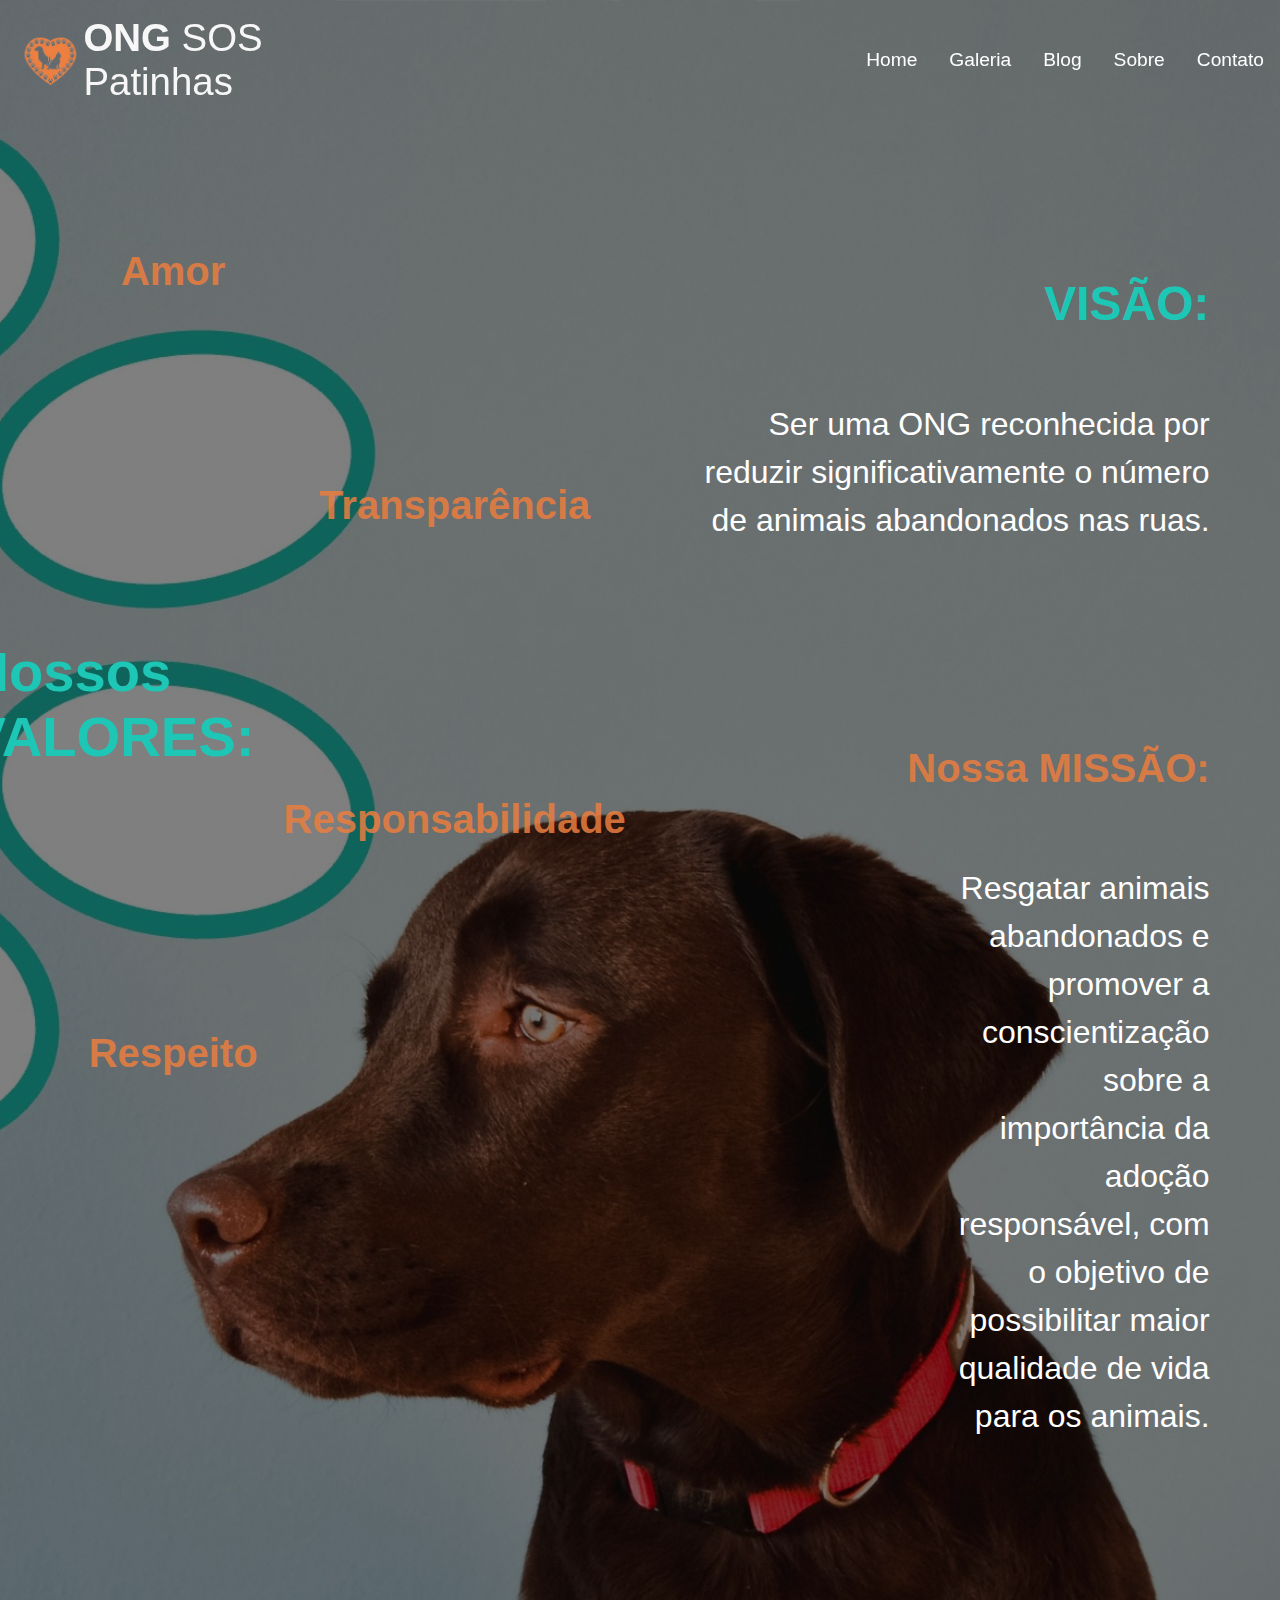
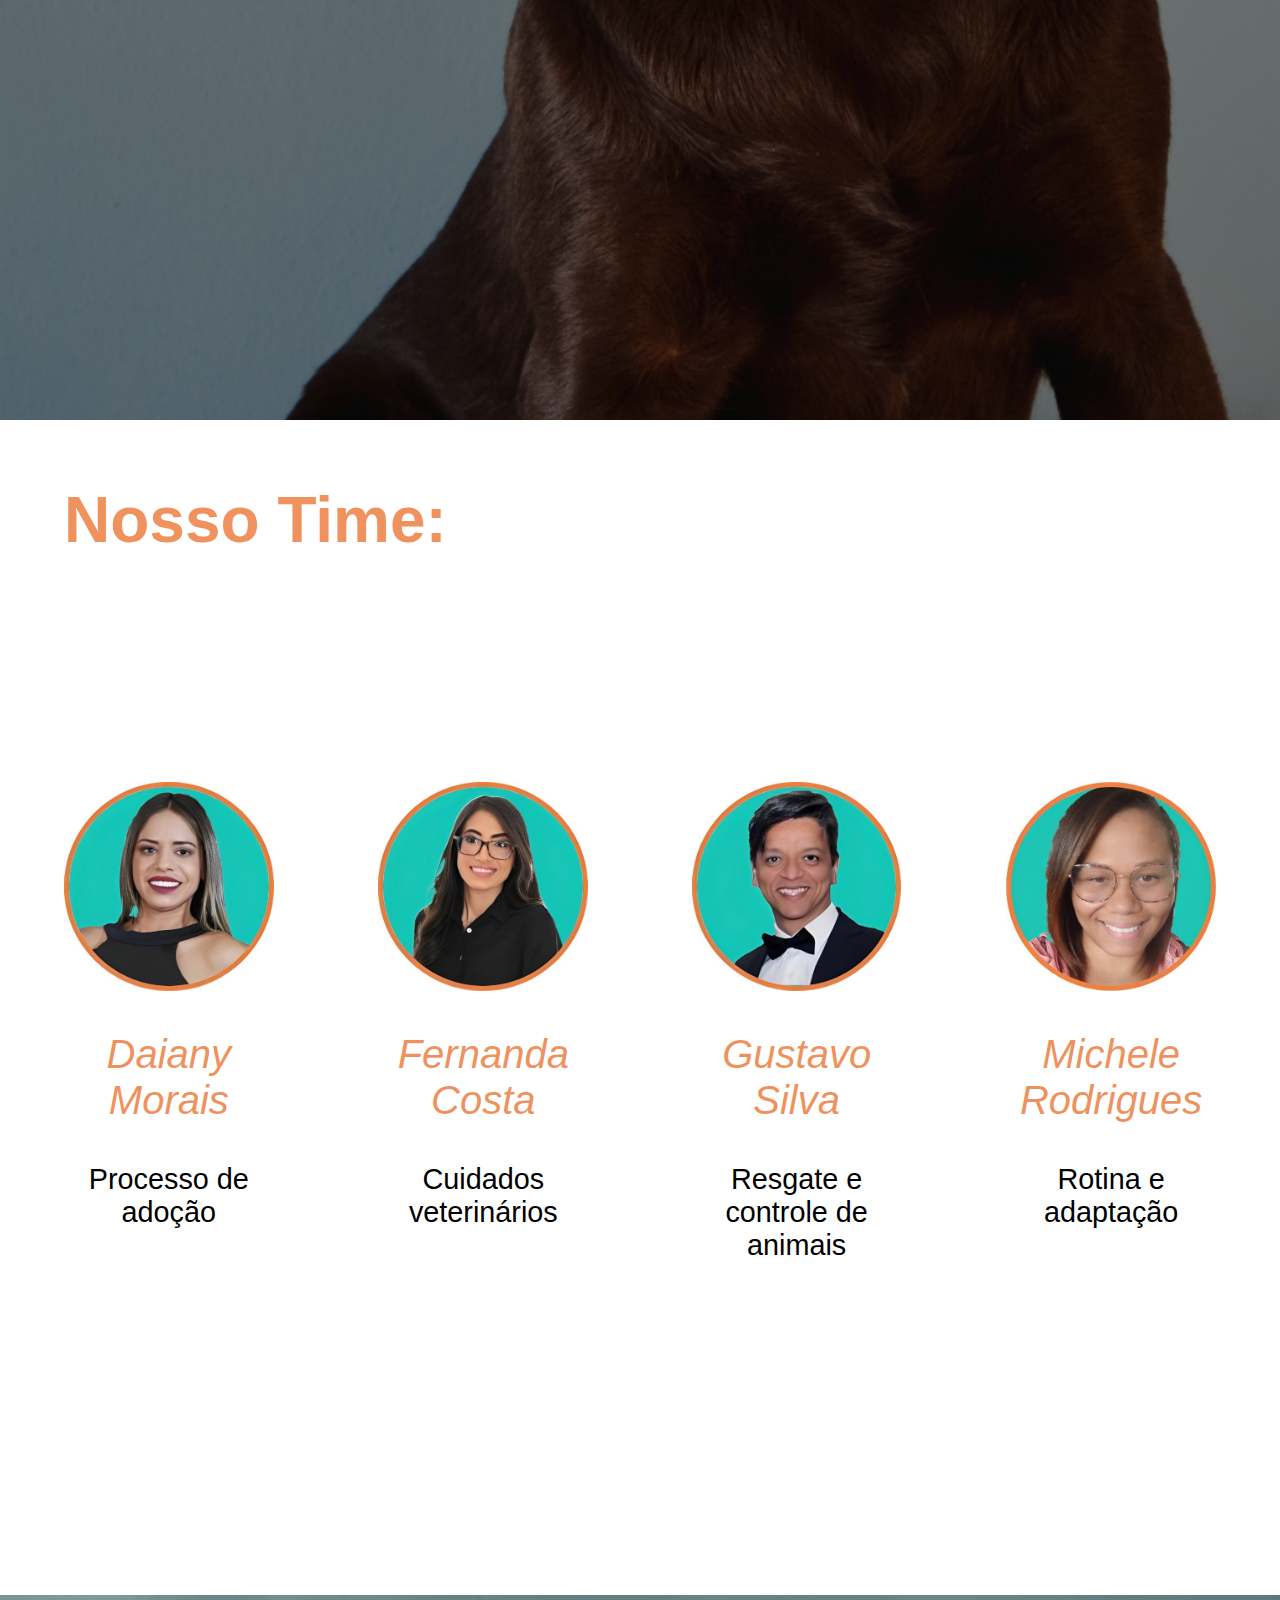
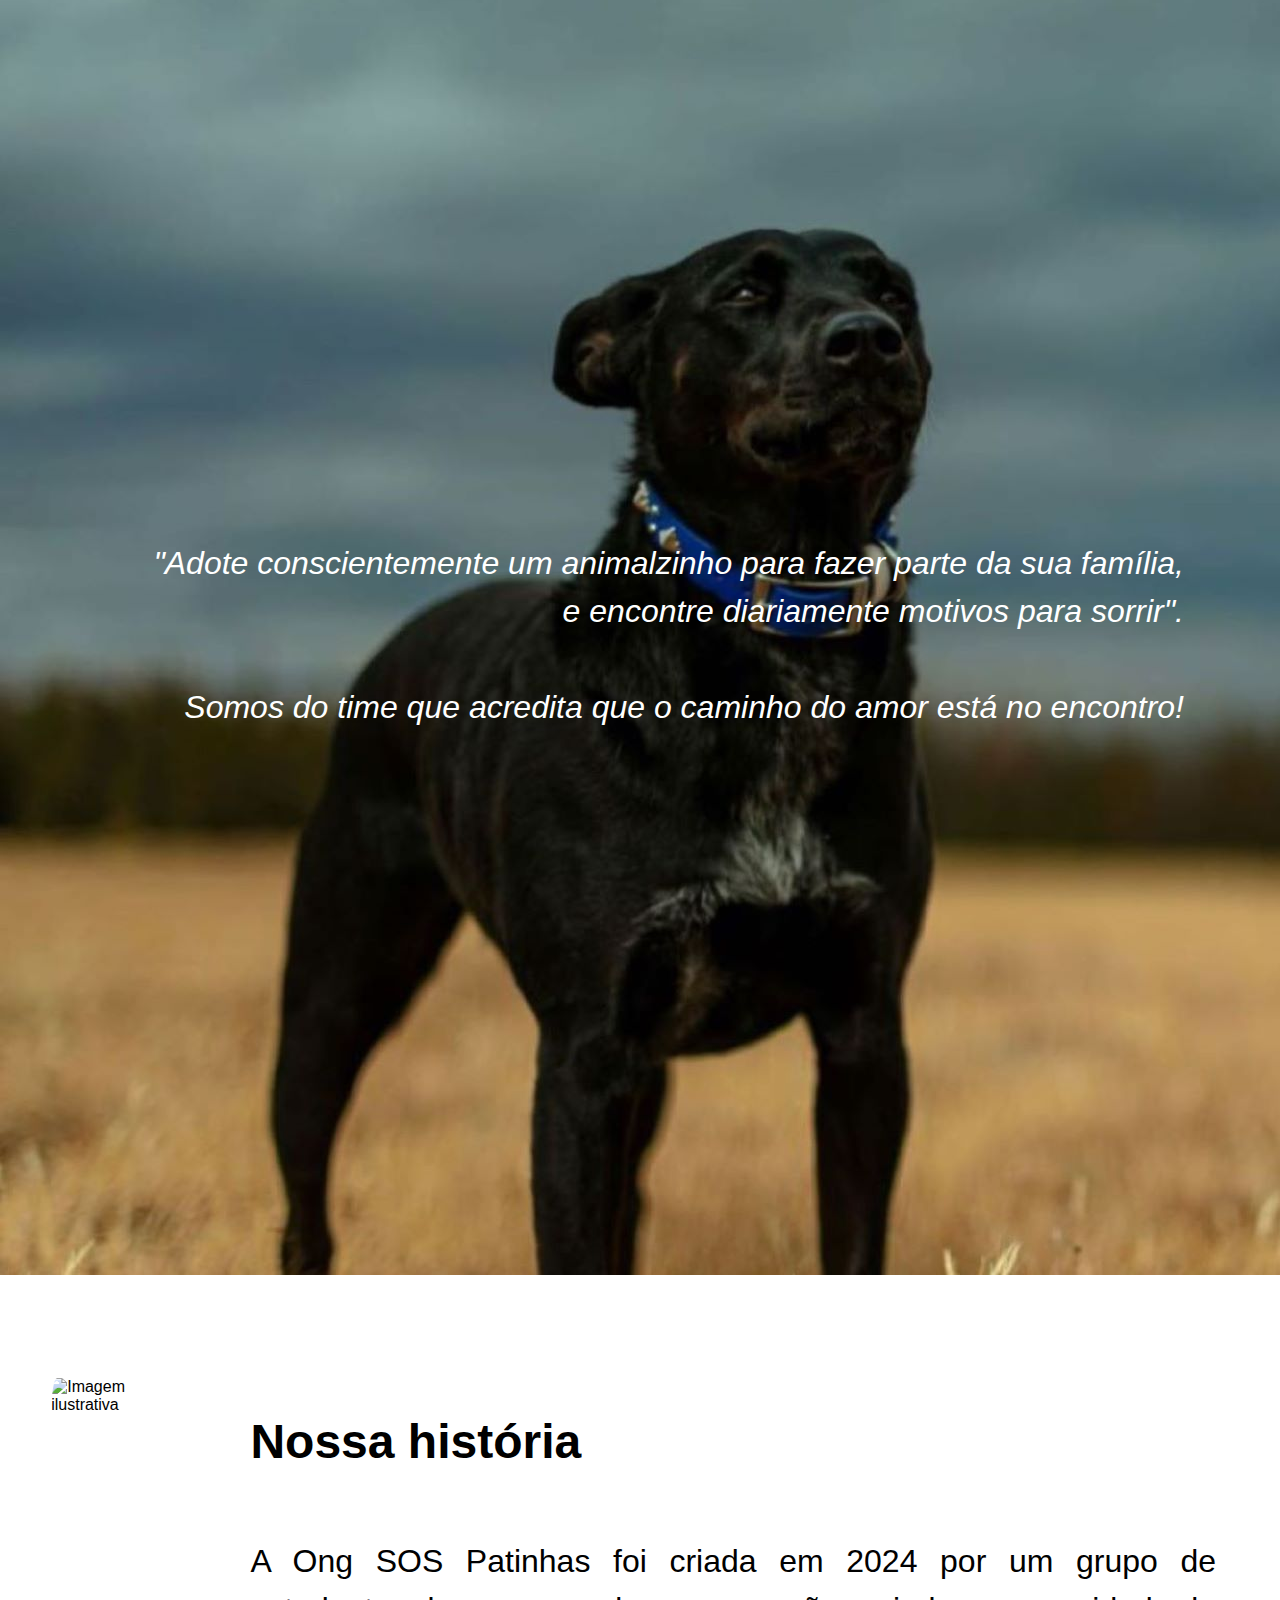
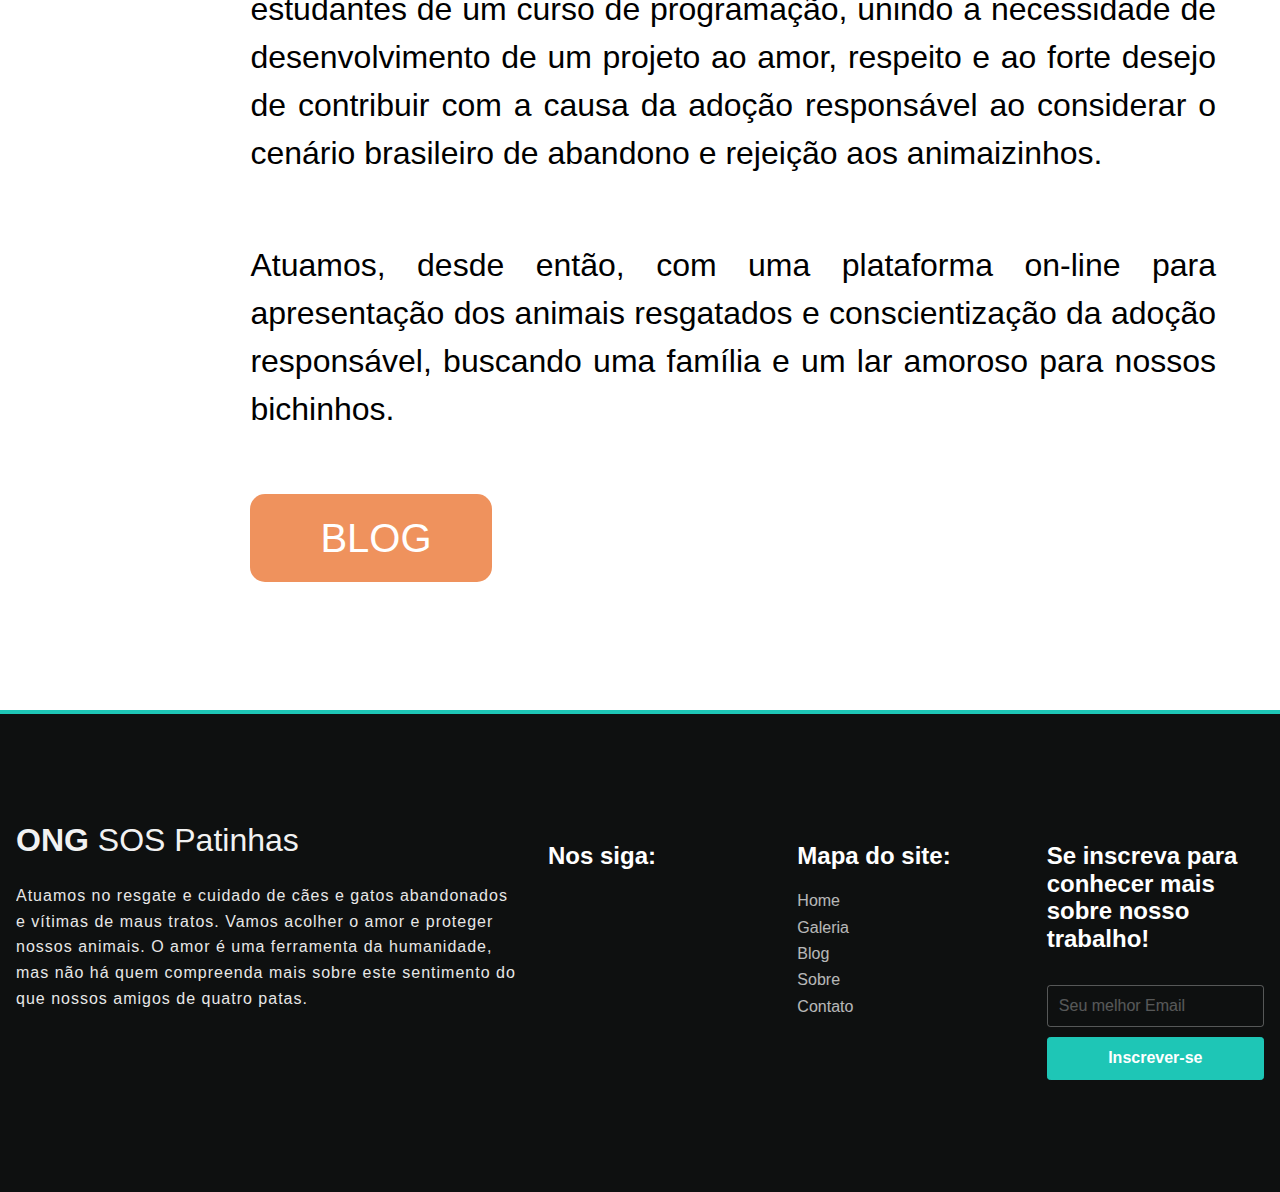
==== commit a051ecbf: "fix pages navigation" ====
--- a/html/about.html
+++ b/html/about.html
@@ -23,6 +23,7 @@
 
     <nav class="navbar">
         <div class="container flex">
+            <div class="logo-patinhas"><img src="../img/logo.png" alt="logo da ong" ></div>
             <a href="index.html" class="site-brand">
                 ONG<span> SOS Patinhas</span>
             </a>
--- a/css/style.css
+++ b/css/style.css
@@ -14,23 +14,23 @@
   padding: 1rem 0;
   z-index: 999;
 }
-.navbar .container{
+.navbar .container {
   -webkit-box-pack: justify;
-      -ms-flex-pack: justify;
-          justify-content: space-between;
-}
-.site-brand{
+  -ms-flex-pack: justify;
+  justify-content: space-between;
+}
+.site-brand {
   color: #fff;
   font-size: 2.4rem;
-  font-family: 'Raleway', sans-serif;
+  font-family: "Raleway", sans-serif;
   font-weight: 600;
   opacity: 0.95;
   width: 500px;
 }
-.site-brand span{
+.site-brand span {
   font-weight: 300;
 }
-#navbar-show-btn{
+#navbar-show-btn {
   background: transparent;
   color: #fff;
   font-size: 2rem;
@@ -40,12 +40,12 @@
   transition: var(--trans);
   border: none;
 }
-#navbar-show-btn:hover{
+#navbar-show-btn:hover {
   opacity: 1;
 }
 
 /* navbar side menu */
-#navbar-collapse{
+#navbar-collapse {
   background-color: var(--green);
   position: fixed;
   top: 0;
@@ -54,19 +54,19 @@
   height: 100%;
   padding: 2rem;
   -webkit-transform: translateX(100%);
-      -ms-transform: translateX(100%);
-          transform: translateX(100%);
-  -webkit-transition: var(--trans);
-  -o-transition: var(--trans);
-  transition: var(--trans);
-}
-.navbar-collapse-rmw{
+  -ms-transform: translateX(100%);
+  transform: translateX(100%);
+  -webkit-transition: var(--trans);
+  -o-transition: var(--trans);
+  transition: var(--trans);
+}
+.navbar-collapse-rmw {
   /* js related */
-  -webkit-transform: translateX(0)!important;
-      -ms-transform: translateX(0)!important;
-          transform: translateX(0)!important;
-}
-#navbar-close-btn{
+  -webkit-transform: translateX(0) !important;
+  -ms-transform: translateX(0) !important;
+  transform: translateX(0) !important;
+}
+#navbar-close-btn {
   background: none;
   color: #fff;
   width: 35px;
@@ -81,17 +81,17 @@
   top: 2rem;
   border: none;
 }
-#navbar-close-btn:hover{
+#navbar-close-btn:hover {
   background-color: #fff;
   color: var(--green);
 }
-.navbar-nav{
+.navbar-nav {
   margin-top: 5rem;
 }
-.nav-item{
+.nav-item {
   margin: 1.6rem 0;
 }
-.nav-link{
+.nav-link {
   color: #fff;
   font-size: 1.2rem;
   -webkit-transition: var(--trans);
@@ -113,7 +113,7 @@
       from(rgba(0, 0, 0, 0.4)),
       to(rgba(0, 0, 0, 0.4))
     ),
-    url(../img/header-bg.jpg) center/cover no-repeat;
+    url(../img/header-bg-1.jpg) center/cover no-repeat;
   background: -o-linear-gradient(rgba(0, 0, 0, 0.4), rgba(0, 0, 0, 0.4)),
     url(../img/header-bg.jpg) center/cover no-repeat;
   background: linear-gradient(rgba(0, 0, 0, 0.4), rgba(0, 0, 0, 0.4)),
@@ -322,7 +322,6 @@
 .header-form .btn {
   margin-top: 0.8rem;
 }
-
 
 /* change background on scroll */
 .navbar-cng {
@@ -466,7 +465,7 @@
   background-color: var(--light-yellow);
 }
 .test-item {
-  border: 2px solid var(--light-yellow);
+  /* border: 2px solid var(--light-yellow); */
   padding: 2rem 1rem;
   position: relative;
   background-color: #fff;
@@ -944,57 +943,9 @@
   opacity: 0.8;
 }
 
-/* ### ABOUT PAGE ###
-/* about */
-/* .about-right .text {
-  margin-bottom: 1rem;
-}
-.about-right h2 {
-  margin-bottom: 2.5rem;
-}
-
-/* facts */
-/* #facts {
-  background: -webkit-gradient(
-      linear,
-      left top,
-      left bottom,
-      from(rgba(0, 0, 0, 0.5)),
-      to(rgba(0, 0, 0, 0.5))
-    ),
-    url(../img/facts-img.jpg) center/cover no-repeat;
-  background: -o-linear-gradient(rgba(0, 0, 0, 0.5), rgba(0, 0, 0, 0.5)),
-    url(../img/facts-img.jpg) center/cover no-repeat;
-  background: linear-gradient(rgba(0, 0, 0, 0.5), rgba(0, 0, 0, 0.5)),
-    url(../img/facts-img.jpg) center/cover no-repeat;
-  min-height: 80vh;
-} */
-/* #facts .title-wrap {
-  color: #fff;
-}
-#facts .sm-title {
-  color: #fff;
-}
-.facts-item {
-  color: #fff;
-  text-align: center;
-  padding: 2rem 0;
-}
-.facts-icon {
-  font-size: 3.2rem;
-}
-.facts-info strong {
-  font-size: 2rem;
-  display: block;
-  margin: 1rem 0;
-}
-.facts-info .text {
-  text-transform: uppercase;
-} */ 
-
 /* ### ABOUT PAGE ### */
 /* about */
-.container_about{
+.container_about {
   display: flex;
   width: 100%;
   height: 100%;
@@ -1002,7 +953,7 @@
   padding: 0%;
 }
 
-.container_about_section_1{
+.container_about_section_1 {
   display: flex;
   margin-top: 0%;
   padding-left: 0rem;
@@ -1016,7 +967,7 @@
   height: 90%;
 }
 
-.about_values_title{
+.about_values_title {
   display: flex;
   margin-top: 0%;
   padding: 25rem 0 0 0rem;
@@ -1028,7 +979,7 @@
   text-align: left;
 }
 
-.about_values_1a4{
+.about_values_1a4 {
   display: flex;
   flex-direction: column;
   margin-top: 2%;
@@ -1044,10 +995,10 @@
   gap: 15%;
 }
 
-.about_values_2-3{
+.about_values_2-3 {
   display: flex;
   justify-content: center;
-  align-items:center;
+  align-items: center;
   height: 100%;
   width: 100%;
   padding: 0rem 0rem 0rem 11rem;
@@ -1056,7 +1007,7 @@
   gap: 80%;
 }
 
-.about_values_1-4{
+.about_values_1-4 {
   display: flex;
   justify-content: center;
   align-items: flex-start;
@@ -1067,7 +1018,7 @@
   margin-right: 30%;
 }
 
-.container_about_section_2{
+.container_about_section_2 {
   display: flex;
   flex-direction: column;
   justify-content: flex-start;
@@ -1081,7 +1032,7 @@
   line-height: 3rem;
 }
 
-.about_vision_title{
+.about_vision_title {
   color: var(--green);
   font-family: "Raleway", sans-serif;
   font-size: 3rem;
@@ -1089,7 +1040,7 @@
   text-align: center;
 }
 
-.about_mission_title{
+.about_mission_title {
   display: flex;
   color: var(--light-yellow);
   font-family: "Raleway", sans-serif;
@@ -1099,34 +1050,33 @@
   padding: 8rem 0 0 0;
 }
 
-.about_mission{
+.about_mission {
   margin-left: 50%;
 }
 
-.container_about_team{
-  display:flex;
+.container_about_team {
+  display: flex;
   justify-content: center;
   gap: 9%;
   margin: 5%;
 }
 
-.team_title{
+.team_title {
   display: flex;
   font-size: 4rem;
   font-family: "Raleway", sans-serif;
   margin-top: 5%;
   margin-left: 5%;
-  color: var(--light-yellow)
-}
-
-.container_about_team_section{
+  color: var(--light-yellow);
+}
+
+.container_about_team_section {
   display: flex;
   justify-content: center;
   gap: 20%;
-
-}
-
-.people{
+}
+
+.people {
   display: flex;
   flex-direction: column;
   padding: 10rem 0 15rem 0;
@@ -1136,18 +1086,17 @@
   font-family: "Raleway", sans-serif;
 }
 
-.people_text{
+.people_text {
   justify-content: flex-start;
 }
 
-.people_name{
+.people_name {
   color: var(--light-yellow);
-  font-style:oblique;
+  font-style: oblique;
   font-size: 2.5rem;
 }
 
-
-.container_about_team_message{
+.container_about_team_message {
   display: flex;
   background-image: url(../img/about-3.jpg);
   justify-content: flex-end;
@@ -1156,7 +1105,7 @@
   padding: 32rem 0 32rem 0;
 }
 
-.container_about_team_message_text{
+.container_about_team_message_text {
   display: flex;
   text-align: right;
   margin-right: 6rem;
@@ -1167,12 +1116,11 @@
   font-style: italic;
 }
 
-.container_about_history{
-  display: flex
-  
-}
-
-.container_about_history_text{
+.container_about_history {
+  display: flex;
+}
+
+.container_about_history_text {
   display: flex;
   flex-direction: column;
   margin: 8% 5% 10% 0%;
@@ -1183,15 +1131,14 @@
   text-align: justify;
 }
 
-.container_about_history_img{
+.container_about_history_img {
   width: 45%;
   margin: 8% 6% 10% 4%;
   border-radius: 5% 3%;
-  box-shadow:inset
-}
-
-.blog_btn{
-  
+  box-shadow: inset;
+}
+
+.blog_btn {
   padding: 20px 60px 20px 70px;
   border-radius: 15px;
   font-size: 2.5rem;
@@ -1202,21 +1149,29 @@
   margin-right: 75%;
   background-color: var(--light-yellow);
   align-items: center;
-  box-shadow:#0e1010;
+  box-shadow: #0e1010;
 }
 
 /* facts */
 .header_about {
-  background: -webkit-gradient(linear, left top, left bottom, from(rgba(0, 0, 0, 0.5)), to(rgba(0, 0, 0, 0.5))), url(../img/about-1.jpg) center/cover no-repeat;
-  background: -o-linear-gradient(rgba(0, 0, 0, 0.5), rgba(0, 0, 0, 0.5)), url(../img/about-1.jpg) center/cover no-repeat;
-  background: linear-gradient(rgba(0, 0, 0, 0.5), rgba(0, 0, 0, 0.5)), url(../img/about-1.jpg) center/cover no-repeat;
+  background: -webkit-gradient(
+      linear,
+      left top,
+      left bottom,
+      from(rgba(0, 0, 0, 0.5)),
+      to(rgba(0, 0, 0, 0.5))
+    ),
+    url(../img/about-1.jpg) center/cover no-repeat;
+  background: -o-linear-gradient(rgba(0, 0, 0, 0.5), rgba(0, 0, 0, 0.5)),
+    url(../img/about-1.jpg) center/cover no-repeat;
+  background: linear-gradient(rgba(0, 0, 0, 0.5), rgba(0, 0, 0, 0.5)),
+    url(../img/about-1.jpg) center/cover no-repeat;
   -webkit-box-orient: vertical;
   -webkit-box-direction: normal;
   -ms-flex-direction: column;
   flex-direction: column;
   padding: 15rem 0 55rem 0;
   height: 100vh;
-  
 }
 
 #facts .title-wrap {
@@ -1246,7 +1201,6 @@
 .facts-info .text {
   text-transform: uppercase;
 }
-
 
 /* ### CONTACT PAGE ### */
 /* contact */
@@ -1279,4 +1233,4 @@
   font-size: 1.2rem;
   display: block;
   margin-bottom: 1rem;
-}+}
